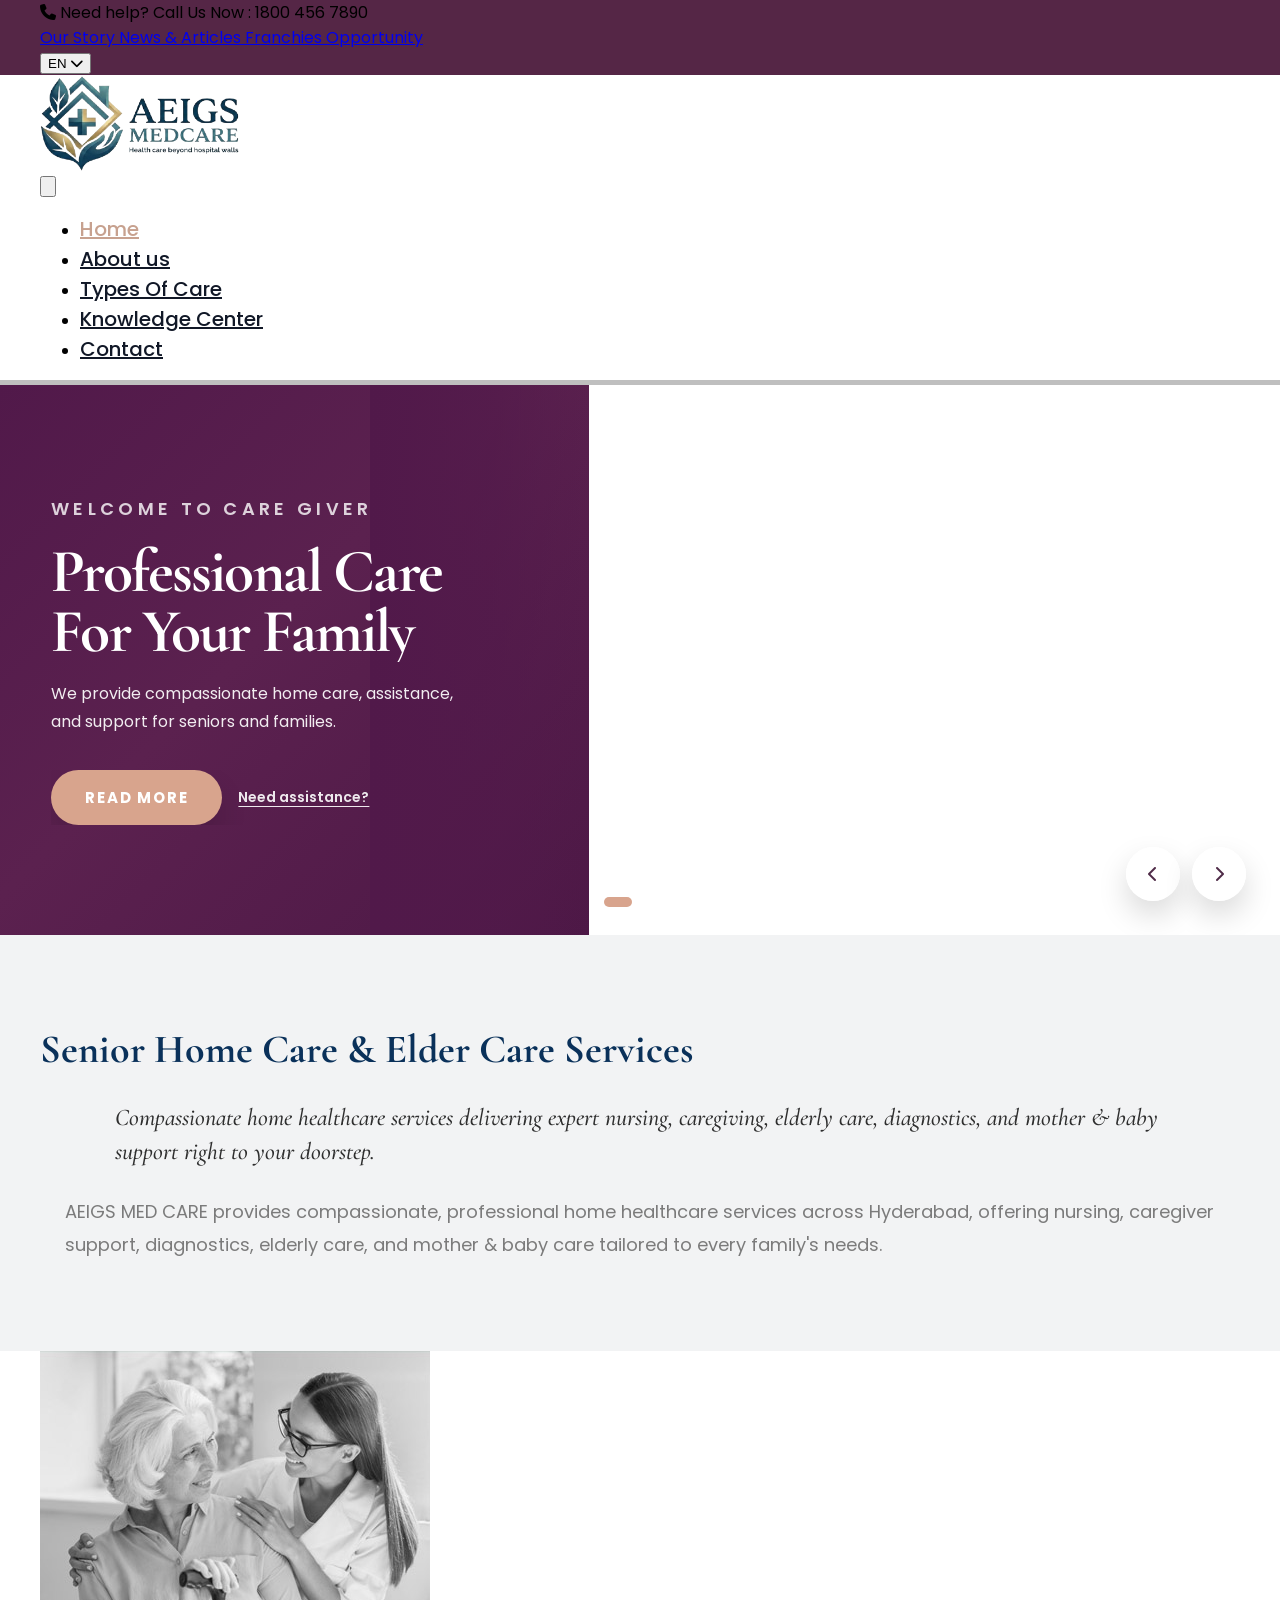
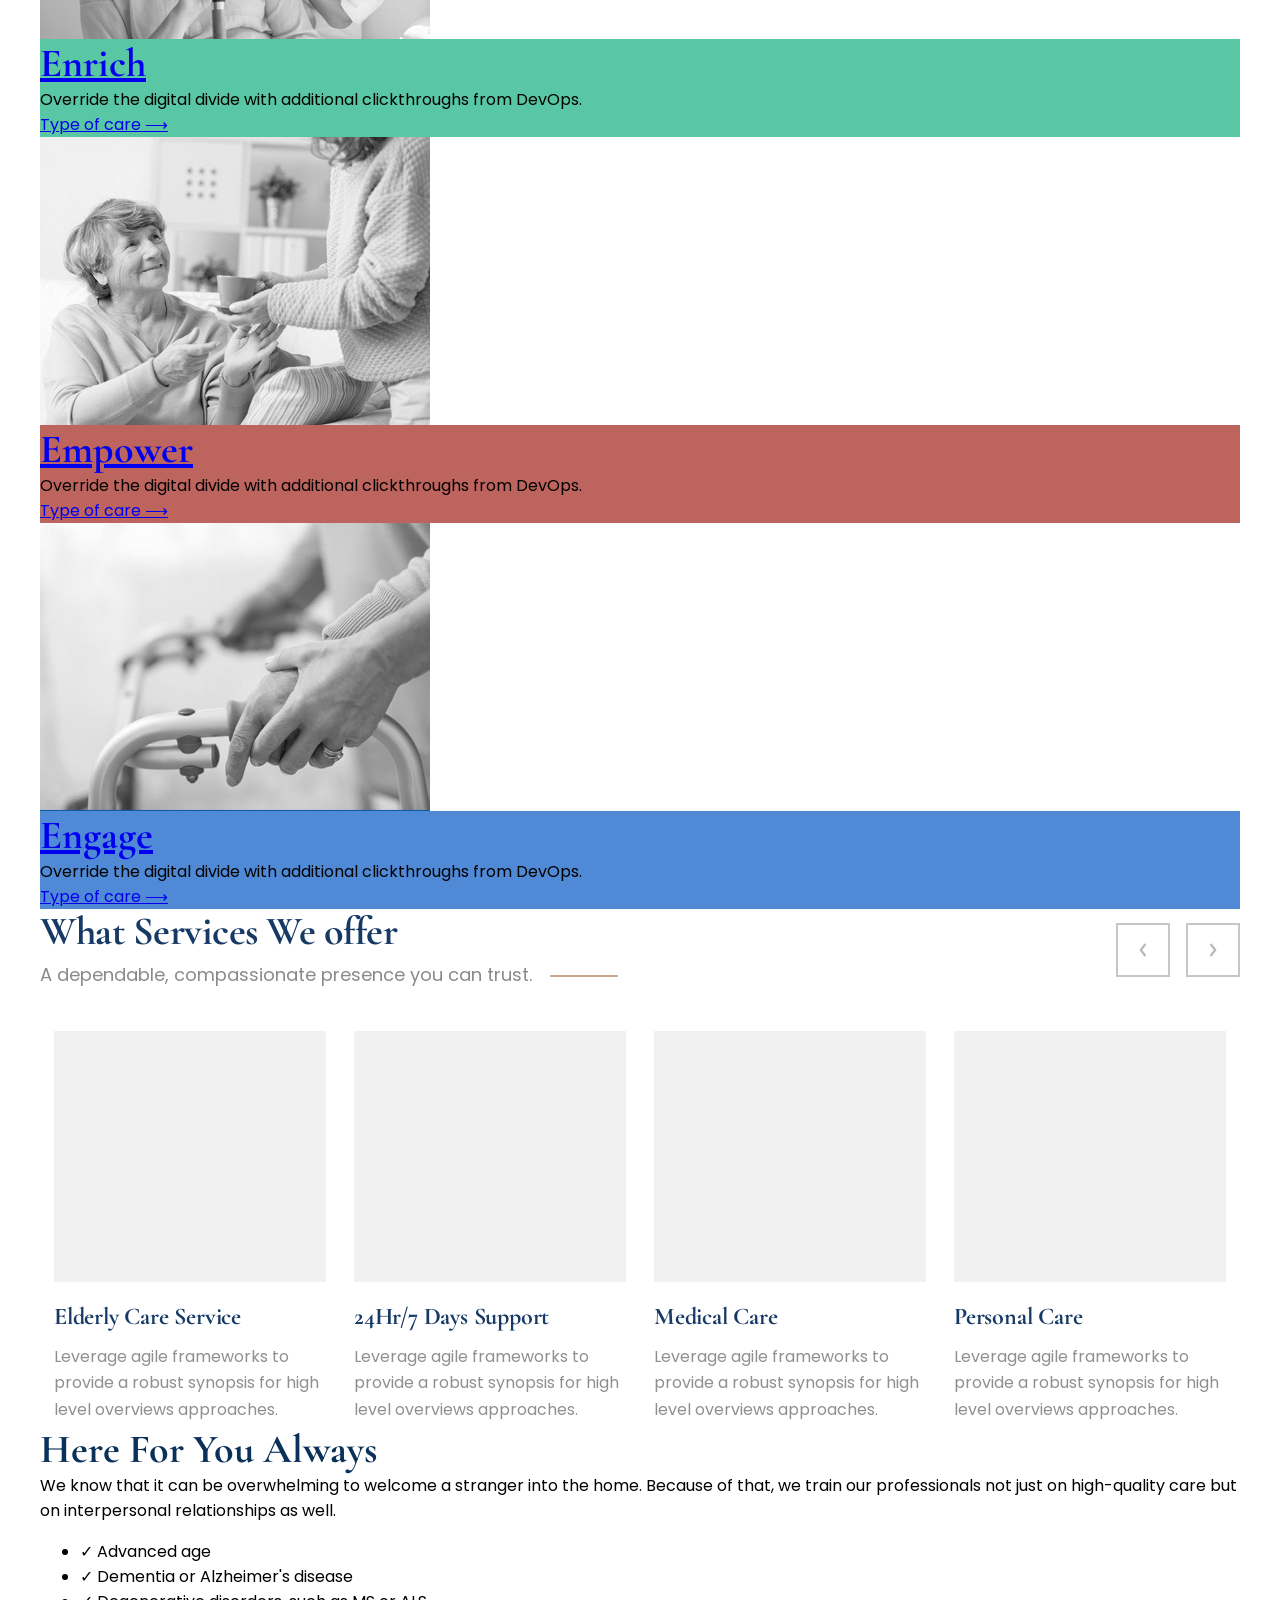
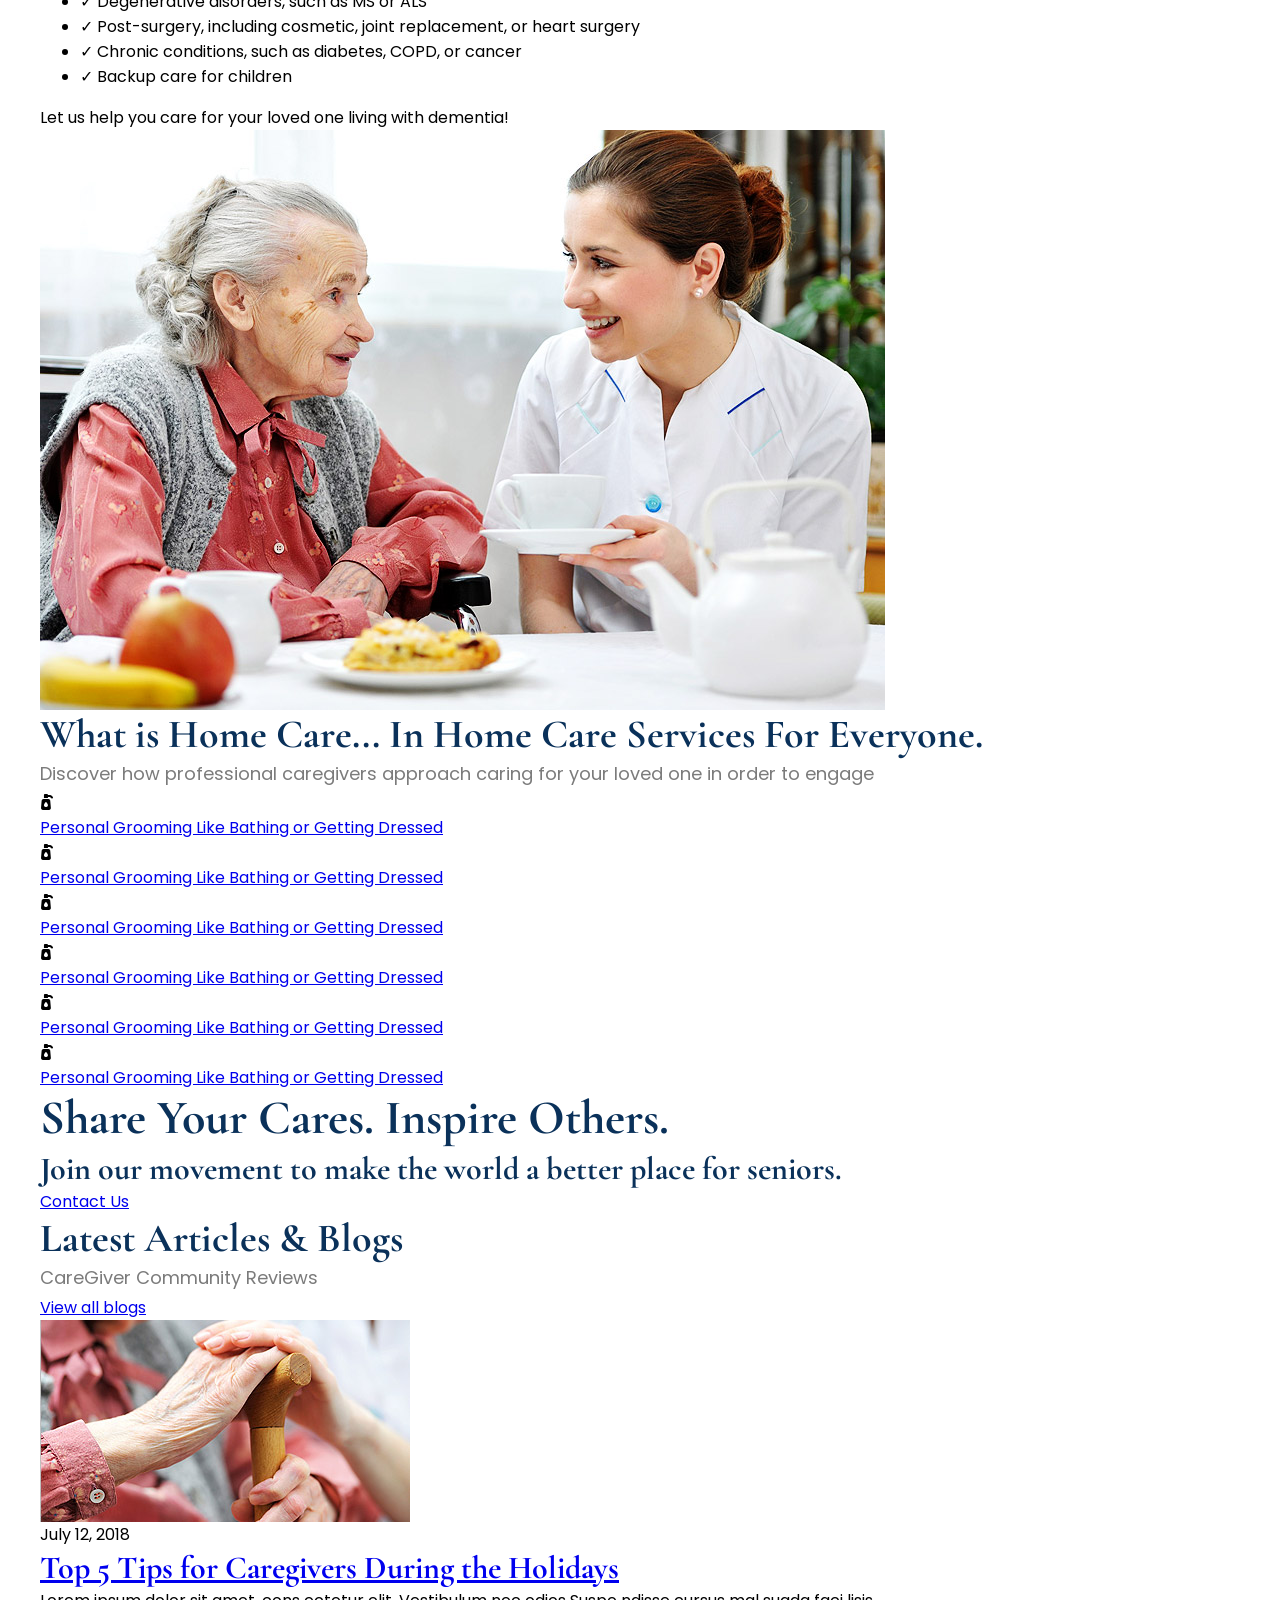
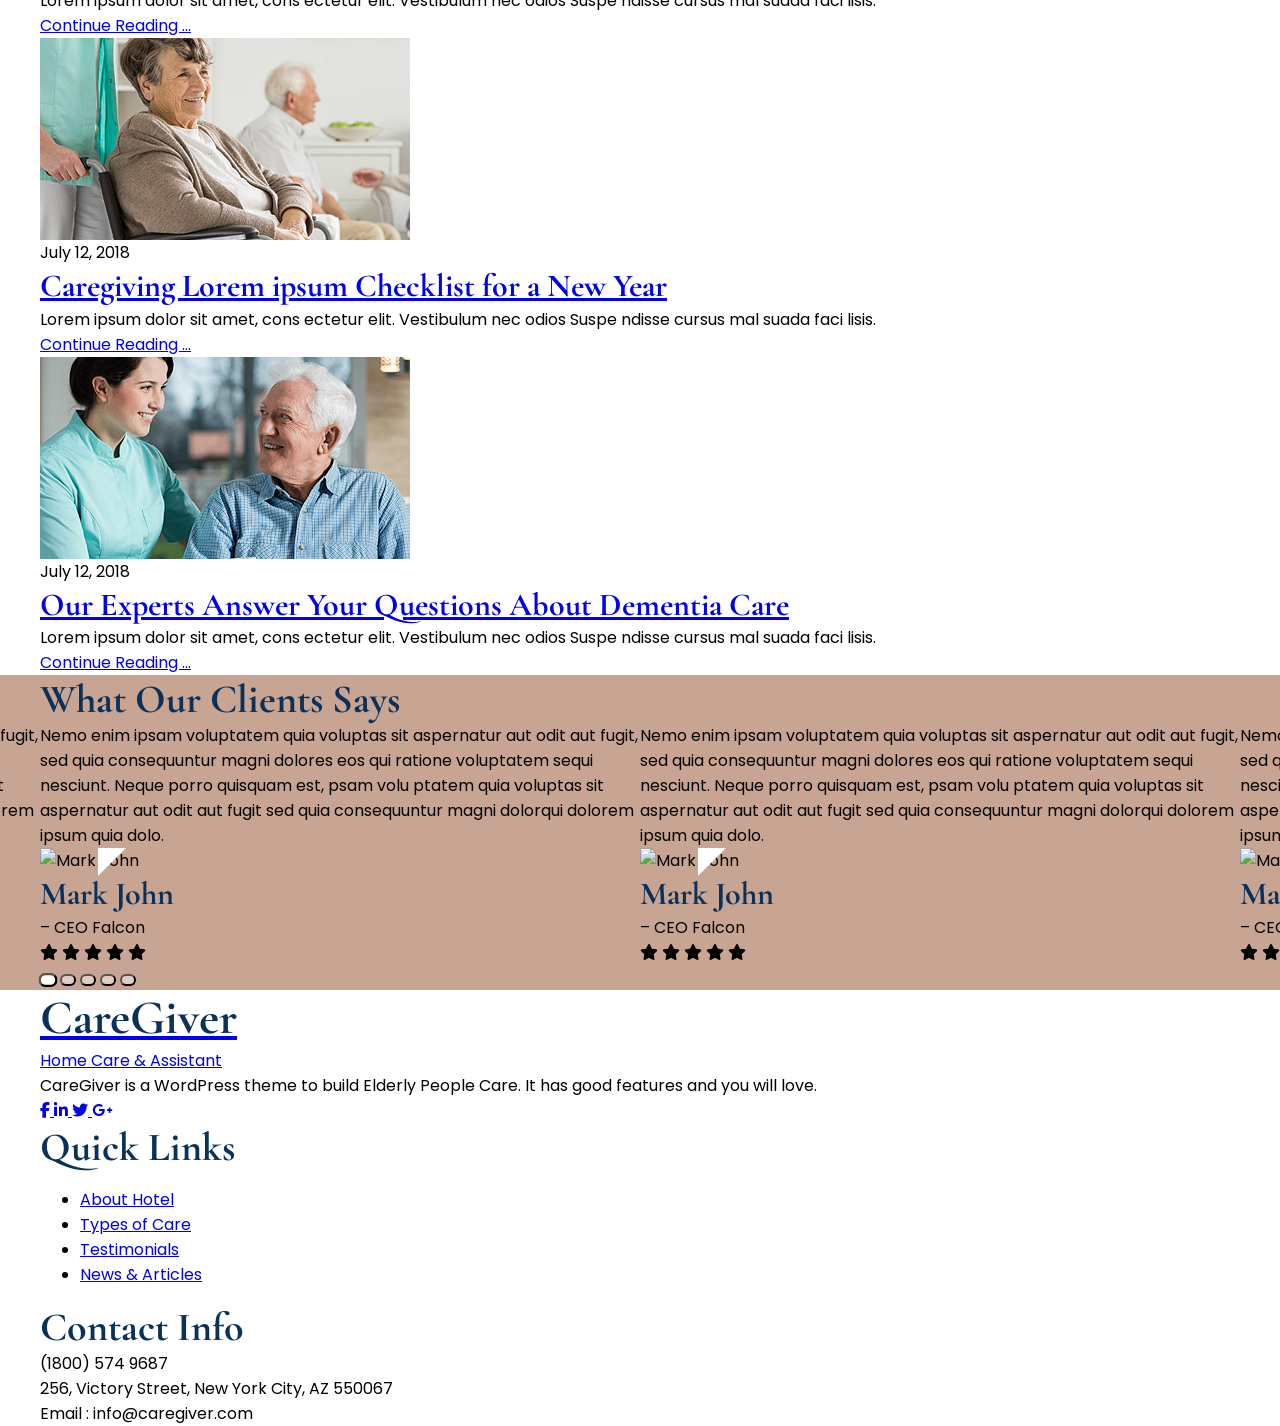
==== index.html @ 744e6a8a "initial commit" ====
<!DOCTYPE html>
<html lang="en">
<head>
    <meta charset="UTF-8">
    <meta name="viewport" content="width=device-width, initial-scale=1.0">
    <title>Header Clone</title>
    <!-- Tailwind CSS CDN -->
    <script src="https://cdn.tailwindcss.com"></script>
    <!-- Font Awesome -->
    <link rel="stylesheet" href="https://cdnjs.cloudflare.com/ajax/libs/font-awesome/6.7.2/css/all.min.css" />
    <!-- Google Font -->
    <link href="https://fonts.googleapis.com/css2?family=Poppins:wght@400;500;600;700&display=swap" rel="stylesheet">
    <link
        href="https://fonts.googleapis.com/css2?family=Cormorant+Garamond:wght@500;700&family=Poppins:wght@400;500;600;700&display=swap"
        rel="stylesheet">
    <link rel="stylesheet" href="./assets/css/slider.css" />
    <link rel="stylesheet" href="./assets/css/service_styles.css" />
    <link rel="stylesheet" href="./assets/css/testimonial-styles.css" />
    <link rel="stylesheet" href="./assets/css/main.css" />
    <style>
        body {
            font-family: 'Poppins', sans-serif;
        }
        .top-header {
            background-color: #552646;
            /* height: 63px; */
        }
        .divider {
            width: 1px;
            height: 20px;
            background-color: rgba(255, 255, 255, 0.35);
        }
    </style>
</head>
<body>
    <section class="xxx-section top-header one-col-section">
        <div class="container px-4 lg:px-0 py-3">
            <div class="row">
                <article class="flex flex-col md:flex-col lg:flex-row
                            justify-between items-center
                            gap-3 lg:gap-0">
                    <!-- Left Side -->
                    <div
                        class="flex flex-wrap items-center justify-center lg:justify-start text-white text-center lg:text-left">
                        <i class="fa-solid fa-phone text-[16px] lg:text-[18px] mr-3 lg:mr-5 opacity-90"></i>
                        <span class="text-[15px] md:text-[16px] lg:text-[18px] font-normal tracking-[0.2px]">
                            Need help? Call Us Now :
                        </span>
                        <span class="text-[18px] md:text-[20px] lg:text-[22px] font-semibold ml-2 tracking-[0.4px]">
                            1800 456 7890
                        </span>
                    </div>
                    <!-- Right Side -->
                    <nav class="flex items-center justify-center text-white
                            text-[15px] md:text-[16px] lg:text-[18px]
                            font-normal flex-wrap">
                        <!-- Hidden on Mobile -->
                        <div class="hidden md:flex items-center flex-wrap">
                            <a href="#" class="hover:opacity-80 transition-opacity">
                                Our Story
                            </a>
                            <span class="divider mx-4 lg:mx-6"></span>
                            <a href="#" class="hover:opacity-80 transition-opacity">
                                News &amp; Articles
                            </a>
                            <span class="divider mx-4 lg:mx-6"></span>
                            <a href="#" class="hover:opacity-80 transition-opacity">
                                Franchies Opportunity
                            </a>
                            <span class="divider mx-4 lg:mx-6"></span>
                        </div>
                        <!-- Always Visible -->
                        <button class="flex items-center hover:opacity-80 transition-opacity">
                            <span>EN</span>
                            <i class="fa-solid fa-chevron-down text-[10px] lg:text-[11px] ml-2"></i>
                        </button>
                    </nav>
                </article>
            </div>
        </div>
    </section>
    <section class="main-navigation-section one-col-section">
        <div class="container">
            <div class="row">
                <article class="w-full col-wrapper flex flex-wrap items-center justify-between py-2">
                    <!-- Logo -->
                    <div class="column1">
                        <div class="flex flex-col">
                            <img src="./assets/media/images/aeigs_logo-removebg-preview.png" class="h-auto aeigs-logo"
                                alt="">
                            <!-- <h1 class="logo-title">
                                CareGiver
                            </h1>
                            <div class="flex items-center">
                                <span class="logo-subtitle">
                                    Home Care &amp; Assistant
                                </span>
                                <span class="logo-line"></span>
                            </div> -->
                        </div>
                    </div>
                    <!-- Mobile Menu Button -->
                    <button id="menuToggle" class="lg:hidden flex items-center justify-center p-2">
                        <svg xmlns="http://www.w3.org/2000/svg" class="w-8 h-8" fill="none" viewBox="0 0 24 24"
                            stroke="currentColor">
                            <path stroke-linecap="round" stroke-linejoin="round" stroke-width="2"
                                d="M4 6h16M4 12h16M4 18h16" />
                        </svg>
                    </button>
                    <!-- Navigation -->
                    <div id="mainMenu" class="column2 hidden w-full lg:w-auto lg:flex lg:items-center mt-6 lg:mt-0">
                        <nav class="w-full">
                            <ul class="flex flex-col
                                   items-center
                                   gap-6
                                   lg:flex-row
                                   lg:gap-[56px]">
                                <li>
                                    <a href="#" class="nav-link active">
                                        Home
                                    </a>
                                </li>
                                <li>
                                    <a href="#" class="nav-link">
                                        About us
                                    </a>
                                </li>
                                <li>
                                    <a href="#" class="nav-link">
                                        Types Of Care
                                    </a>
                                </li>
                                <li>
                                    <a href="#" class="nav-link">
                                        Knowledge Center
                                    </a>
                                </li>
                                <li>
                                    <a href="#" class="nav-link">
                                        Contact
                                    </a>
                                </li>
                            </ul>
                            <!-- <a href="#"
                                class="ask-btn ml-[60px] inline-flex items-center justify-center">
                                ASK A QUESTION
                            </a> -->
                        </nav>
                    </div>
                </article>
            </div>
        </div>
    </section>
    <section class="main-slider-section one-col-section">
        <div class="container-fluid">
            <div class="row">
                <article class="w-full col-wrapper flex flex-wrap items-center justify-between py-0">
                    <div class="slider-shell" id="caregiverSlider" aria-roledescription="carousel"
                        aria-label="Care Giver slider">
                        <div class="slider-track">
                            <div class="slide active" data-title="Professional Care For Your Family">
                                <img class="slide-bg"
                                    src="https://t.commonsupport.com/care-giver/images/main-slider/1.jpg"
                                    alt="Slider image 1">
                                <div class="left-panel">
                                    <div class="slide-copy">
                                        <div class="eyebrow anim-wrap fly-in fly-in-delay-1">WELCOME TO CARE GIVER</div>
                                        <h2 class="title anim-wrap fly-in fly-in-delay-2">Professional Care For Your
                                            Family</h2>
                                        <p class="subtitle anim-wrap fly-in fly-in-delay-3">
                                            We provide compassionate home care, assistance, and support for seniors and
                                            families.
                                        </p>
                                        <div class="btn-row anim-wrap fly-in fly-in-delay-4">
                                            <a href="#" class="cta-btn">Read More</a>
                                            <a href="#" class="info-link">Need assistance?</a>
                                        </div>
                                    </div>
                                </div>
                            </div>
                            <div class="slide" data-title="Quality Care You Can Trust">
                                <img class="slide-bg"
                                    src="https://t.commonsupport.com/care-giver/images/main-slider/2.jpg"
                                    alt="Slider image 2">
                                <div class="left-panel">
                                    <div class="slide-copy">
                                        <div class="eyebrow anim-wrap">WE CARE EVERY DAY</div>
                                        <h2 class="title anim-wrap">Quality Care You Can Trust</h2>
                                        <p class="subtitle anim-wrap">
                                            Dedicated caregivers, personalized plans, and dependable support designed
                                            around your needs.
                                        </p>
                                        <div class="btn-row anim-wrap">
                                            <a href="#" class="cta-btn">Read More</a>
                                            <a href="#" class="info-link">Learn how we help</a>
                                        </div>
                                    </div>
                                </div>
                            </div>
                            <div class="slide" data-title="Support That Feels Like Home">
                                <img class="slide-bg"
                                    src="https://t.commonsupport.com/care-giver/images/main-slider/3.jpg"
                                    alt="Slider image 3">
                                <div class="left-panel">
                                    <div class="slide-copy">
                                        <div class="eyebrow anim-wrap">COMPASSIONATE SUPPORT</div>
                                        <h2 class="title anim-wrap">Support That Feels Like Home</h2>
                                        <p class="subtitle anim-wrap">
                                            Friendly care services that bring comfort, dignity, and confidence to
                                            everyday living.
                                        </p>
                                        <div class="btn-row anim-wrap">
                                            <a href="#" class="cta-btn">Read More</a>
                                            <a href="#" class="info-link">Explore services</a>
                                        </div>
                                    </div>
                                </div>
                            </div>
                        </div>
                        <div class="slider-controls">
                            <button class="nav-btn prev-btn" type="button" aria-label="Previous slide">
                                <i class="fa-solid fa-chevron-left"></i>
                            </button>
                            <button class="nav-btn next-btn" type="button" aria-label="Next slide">
                                <i class="fa-solid fa-chevron-right"></i>
                            </button>
                        </div>
                        <div class="dots" aria-label="Slide indicators">
                            <button class="dot active" type="button" aria-label="Go to slide 1"></button>
                            <button class="dot" type="button" aria-label="Go to slide 2"></button>
                            <button class="dot" type="button" aria-label="Go to slide 3"></button>
                        </div>
                    </div>
                </article>
            </div>
        </div>
    </section>
    <section class="first-content-section one-col-section pb-[220px]">
        <div class="container">
            <div class="row">
                <article class="w-full col-wrapper flex flex-wrap items-center justify-center">
                    <h1 class="ae-h3 text-center">
                        Senior Home Care &amp; Elder Care Services
                    </h1>
                    <p class="content-intro text-center">
                        Compassionate home healthcare services delivering expert nursing, caregiving, elderly care, diagnostics, and mother & baby support right to your doorstep.
                    </p>
                    <p class="content-description text-center">
                       AEIGS MED CARE provides compassionate, professional home healthcare services across Hyderabad, offering nursing, caregiver support, diagnostics, elderly care, and mother & baby care tailored to every family's needs.
                    </p>
                </article>
            </div>
        </div>
    </section>
    <section class="service-block-section one-col-section">
        <div class="container">
            <div class="row">
                <article class="w-full col-wrapper">
                    <div class="flex flex-wrap w-full mt-[-150px]">
                        <!-- Service Block -->
                        <div class="service-block w-full md:w-1/2 lg:w-1/3">
                            <div class="relative overflow-hidden group">
                                <img src="./assets/media/images/service-1.jpg" alt=""
                                    class="w-full h-full object-cover transition-transform duration-700 ease-in-out group-hover:scale-110">
                                <div class="overlay-box overlay-box--green absolute inset-0">
                                    <div class="flex items-center justify-center w-full h-full">
                                        <div class="max-w-[550px] px-8 xl:px-12 text-center">
                                            <h3 class="mb-6">
                                                <a href="elderly-service.html" class="font-[Cormorant_Garamond] text-white font-bold leading-none
                                                       text-[26px] md:text-[32px] xl:text-[40px]">
                                                    Enrich
                                                </a>
                                            </h3>
                                            <div class="text-white font-[Poppins] font-normal
                                                    text-[14px] md:text-[16px] xl:text-[16px]
                                                    leading-[1.7] xl:leading-[1.9]
                                                    mb-9 xl:mb-12">
                                                Override the digital divide with additional
                                                clickthroughs from DevOps.
                                            </div>
                                            <div>
                                                <a href="elderly-service.html" class="inline-flex items-center justify-center
                                                       py-2
                                                       px-5
                                                       bg-[#0B2B61]
                                                       rounded-full
                                                       text-white
                                                       font-[Poppins]
                                                       text-[12px] xl:text-[14px]
                                                       font-bold
                                                       uppercase
                                                       tracking-[4px] xl:tracking-[5px]
                                                       transition-all duration-300
                                                       hover:bg-[#08224d]
                                                       hover:-translate-y-1">
                                                    Type of care
                                                    <span class="ml-4 text-2xl">
                                                        ⟶
                                                    </span>
                                                </a>
                                            </div>
                                        </div>
                                    </div>
                                </div>
                            </div>
                        </div>
                        <!-- Service Block -->
                        <div class="service-block w-full md:w-1/2 lg:w-1/3">
                            <div class="relative overflow-hidden group">
                                <img src="./assets/media/images/service-2.jpg" alt=""
                                    class="w-full h-full object-cover transition-transform duration-700 ease-in-out group-hover:scale-110">
                                <div class="overlay-box overlay-box--red absolute inset-0">
                                    <div class="flex items-center justify-center w-full h-full">
                                        <div class="max-w-[550px] px-8 xl:px-12 text-center">
                                            <h3 class="mb-6">
                                                <a href="elderly-service.html" class="font-[Cormorant_Garamond] text-white font-bold leading-none
                                                       text-[26px] md:text-[32px] xl:text-[40px]">
                                                    Empower
                                                </a>
                                            </h3>
                                            <div class="text-white font-[Poppins] font-normal
                                                    text-[14px] md:text-[16px] xl:text-[16px]
                                                    leading-[1.7] xl:leading-[1.9]
                                                    mb-9 xl:mb-12">
                                                Override the digital divide with additional
                                                clickthroughs from DevOps.
                                            </div>
                                            <div>
                                                <a href="elderly-service.html" class="inline-flex items-center justify-center
                                                       py-2
                                                       px-5
                                                       bg-[#0B2B61]
                                                       rounded-full
                                                       text-white
                                                       font-[Poppins]
                                                       text-[12px] xl:text-[14px]
                                                       font-bold
                                                       uppercase
                                                       tracking-[4px] xl:tracking-[5px]
                                                       transition-all duration-300
                                                       hover:bg-[#08224d]
                                                       hover:-translate-y-1">
                                                    Type of care
                                                    <span class="ml-4 text-2xl">
                                                        ⟶
                                                    </span>
                                                </a>
                                            </div>
                                        </div>
                                    </div>
                                </div>
                            </div>
                        </div>
                        <!-- Service Block -->
                        <div class="service-block w-full md:w-1/2 lg:w-1/3">
                            <div class="relative overflow-hidden group">
                                <img src="./assets/media/images/service-3.jpg" alt=""
                                    class="w-full h-full object-cover transition-transform duration-700 ease-in-out group-hover:scale-110">
                                <div class="overlay-box overlay-box--blue absolute inset-0">
                                    <div class="flex items-center justify-center w-full h-full">
                                        <div class="max-w-[550px] px-8 xl:px-12 text-center">
                                            <h3 class="mb-6">
                                                <a href="elderly-service.html" class="font-[Cormorant_Garamond] text-white font-bold leading-none
                                                       text-[26px] md:text-[32px] xl:text-[40px]">
                                                    Engage
                                                </a>
                                            </h3>
                                            <div class="text-white font-[Poppins] font-normal
                                                    text-[14px] md:text-[16px] xl:text-[16px]
                                                    leading-[1.7] xl:leading-[1.9]
                                                    mb-9 xl:mb-12">
                                                Override the digital divide with additional
                                                clickthroughs from DevOps.
                                            </div>
                                            <div>
                                                <a href="elderly-service.html" class="inline-flex items-center justify-center
                                                       py-2
                                                       px-5
                                                       bg-[#0B2B61]
                                                       rounded-full
                                                       text-white
                                                       font-[Poppins]
                                                       text-[12px] xl:text-[14px]
                                                       font-bold
                                                       uppercase
                                                       tracking-[4px] xl:tracking-[5px]
                                                       transition-all duration-300
                                                       hover:bg-[#08224d]
                                                       hover:-translate-y-1">
                                                    Type of care
                                                    <span class="ml-4 text-2xl">
                                                        ⟶
                                                    </span>
                                                </a>
                                            </div>
                                        </div>
                                    </div>
                                </div>
                            </div>
                        </div>
                    </div>
                </article>
            </div>
        </div>
    </section>
    <section class="xxx-section one-col-section service-carousel">
        <div class="container">
            <div class="row">
                <article
                    class="w-full col-wrapper flex flex-wrap items-center justify-center service-carousel__article py-[90px]">
                    <div class="service-carousel__header w-full">
                        <div class="service-carousel__heading">
                            <h1 class="service-carousel__title">What Services We offer</h1>
                            <div class="service-carousel__subtitle-row">
                                <p class="service-carousel__subtitle">A dependable, compassionate presence you can
                                    trust.</p>
                                <span class="service-carousel__line"></span>
                            </div>
                        </div>
                        <div class="service-carousel__controls">
                            <button type="button" class="service-carousel__control service-carousel__control--prev"
                                aria-label="Previous services">
                                <svg viewBox="0 0 24 24" fill="none" aria-hidden="true">
                                    <path d="M14.5 5L9 12l5.5 7" stroke="currentColor" stroke-width="3"
                                        stroke-linecap="round" stroke-linejoin="round" />
                                </svg>
                            </button>
                            <button type="button" class="service-carousel__control service-carousel__control--next"
                                aria-label="Next services">
                                <svg viewBox="0 0 24 24" fill="none" aria-hidden="true">
                                    <path d="M9.5 5L15 12l-5.5 7" stroke="currentColor" stroke-width="3"
                                        stroke-linecap="round" stroke-linejoin="round" />
                                </svg>
                            </button>
                        </div>
                    </div>
                    <div class="service-carousel__viewport w-full">
                        <div class="service-carousel__track" id="servicesCarouselTrack"></div>
                    </div>
                </article>
            </div>
        </div>
    </section>
    <section
        class="here-for-you-section one-col-section bg-[#532944] lg:bg-gradient-to-r from-[#532944] from-[60%] to-[#ffffff] to-[40%] relative">
        <div class="container">
            <div class="row">
                <article
                    class="w-full col-wrapper flex flex-wrap items-stretch justify-between py-[0px] overflow-hidden">
                    <!-- Left Column -->
                    <div class="w-full xl:w-[60%] px-5 lg:pl-[0px] lg:pr-[100px] py-[80px] xl:py-[100px]">
                        <div class="max-w-[760px] ml-auto">
                            <!-- Heading -->
                            <h3 class="ae-h3 font-[Cormorant_Garamond] text-white mb-8">
                                Here For You Always
                            </h3>
                            <!-- Description -->
                            <p class="font-[Poppins] text-white/95 mb-5">
                                We know that it can be overwhelming to welcome a stranger into the
                                home. Because of that, we train our professionals not just on
                                high-quality care but on interpersonal relationships as well.
                            </p>
                            <!-- Checklist -->
                            <ul class="space-y-1 mb-5 text-[16px] xl:text-[16px]">
                                <li class="flex items-start items-center">
                                    <span class="text-[#d3b092] mr-3 leading-none">
                                        ✓
                                    </span>
                                    <span class="font-[Poppins] text-white
                                           leading-[1.8]">
                                        Advanced age
                                    </span>
                                </li>
                                <li class="flex items-start items-center">
                                    <span class="text-[#d3b092] mr-3 leading-none">
                                        ✓
                                    </span>
                                    <span class="font-[Poppins] text-white
                                           leading-[1.8]">
                                        Dementia or Alzheimer's disease
                                    </span>
                                </li>
                                <li class="flex items-start items-center">
                                    <span class="text-[#d3b092] mr-3 leading-none">
                                        ✓
                                    </span>
                                    <span class="font-[Poppins] text-white
                                           leading-[1.8]">
                                        Degenerative disorders, such as MS or ALS
                                    </span>
                                </li>
                                <li class="flex items-start items-center">
                                    <span class="text-[#d3b092] mr-3 leading-none">
                                        ✓
                                    </span>
                                    <span class="font-[Poppins] text-white
                                           leading-[1.8]">
                                        Post-surgery, including cosmetic, joint replacement,
                                        or heart surgery
                                    </span>
                                </li>
                                <li class="flex items-start items-center">
                                    <span class="text-[#d3b092] mr-3 leading-none">
                                        ✓
                                    </span>
                                    <span class="font-[Poppins] text-white
                                           leading-[1.8]">
                                        Chronic conditions, such as diabetes, COPD, or cancer
                                    </span>
                                </li>
                                <li class="flex items-start items-center">
                                    <span class="text-[#d3b092] mr-3 leading-none">
                                        ✓
                                    </span>
                                    <span class="font-[Poppins] text-white
                                           leading-[1.8]">
                                        Backup care for children
                                    </span>
                                </li>
                            </ul>
                            <!-- Bottom Highlight -->
                            <p class="font-[Cormorant_Garamond]
                                   text-[#d3b092]
                                   font-normal
                                   leading-[1.3]
                                   text-[16px] md:text-[22px] xl:text-[32px]
                                   max-w-[700px]">
                                Let us help you care for your loved one living
                                with dementia!
                            </p>
                        </div>
                    </div>
                    <!-- Right Column -->
                    <div class="w-full hidden md:block xl:w-[46%] h-[85%] absolute bottom-0 right-0">
                        <div class="w-full h-full ">
                            <img src="./assets/media/images/video-img.jpg" alt="Senior care support"
                                class="w-full h-full object-cover object-center min-h-[500px] xl:min-h-full">
                        </div>
                    </div>
                </article>
            </div>
        </div>
    </section>
    <section class="for-everyone-section one-col-section bg-[#edf1f4]">
        <div class="container">
            <div class="row">
                <article
                    class="w-full col-wrapper flex flex-wrap items-center justify-center service-carousel__article py-[90px] px-5 lg:px-0">
                    <h3 class="ae-h3">What is Home Care... In Home Care Services For Everyone.</h3>
                    <p class="content-description mb-[50px]">Discover how professional caregivers approach caring for
                        your loved one in order to engage</p>
                    <div class="content-wrapper grid grid-cols-1 md:grid-cols-2 xl:grid-cols-3 gap-[30px] w-full">
                        <div
                            class="provided-services-block bg-white flex items-start px-[20px] py-[25px] border-l-[4px] border-l-[#c7a894] shadow-[0_10px_30px_rgba(0,0,0,0.04)] hover:shadow-[0_18px_45px_rgba(0,0,0,0.08)] hover:-translate-y-1 transition-all duration-300">
                            <div class="flex-shrink-0 mr-[22px]">
                                <i class="fa-solid fa-pump-soap text-[#3d67a7] text-[72px] leading-none"></i>
                            </div>
                            <div class="flex-1">
                                <a href="#"
                                    class="font-[Cormorant_Garamond] text-[#0e2a4e] text-[20px] font-semibold leading-[1.45] no-underline hover:text-[#3d67a7] transition-colors duration-300">
                                    Personal Grooming Like Bathing or Getting Dressed
                                </a>
                            </div>
                        </div>
                        <div
                            class="provided-services-block bg-white flex items-start px-[20px] py-[25px] border-l-[4px] border-l-[#c7a894] shadow-[0_10px_30px_rgba(0,0,0,0.04)] hover:shadow-[0_18px_45px_rgba(0,0,0,0.08)] hover:-translate-y-1 transition-all duration-300">
                            <div class="flex-shrink-0 mr-[22px]">
                                <i class="fa-solid fa-pump-soap text-[#3d67a7] text-[72px] leading-none"></i>
                            </div>
                            <div class="flex-1">
                                <a href="#"
                                    class="font-[Cormorant_Garamond] text-[#0e2a4e] text-[20px] font-semibold leading-[1.45] no-underline hover:text-[#3d67a7] transition-colors duration-300">
                                    Personal Grooming Like Bathing or Getting Dressed
                                </a>
                            </div>
                        </div>
                        <div
                            class="provided-services-block bg-white flex items-start px-[20px] py-[25px] border-l-[4px] border-l-[#c7a894] shadow-[0_10px_30px_rgba(0,0,0,0.04)] hover:shadow-[0_18px_45px_rgba(0,0,0,0.08)] hover:-translate-y-1 transition-all duration-300">
                            <div class="flex-shrink-0 mr-[22px]">
                                <i class="fa-solid fa-pump-soap text-[#3d67a7] text-[72px] leading-none"></i>
                            </div>
                            <div class="flex-1">
                                <a href="#"
                                    class="font-[Cormorant_Garamond] text-[#0e2a4e] text-[20px] font-semibold leading-[1.45] no-underline hover:text-[#3d67a7] transition-colors duration-300">
                                    Personal Grooming Like Bathing or Getting Dressed
                                </a>
                            </div>
                        </div>
                        <div
                            class="provided-services-block bg-white flex items-start px-[20px] py-[25px] border-l-[4px] border-l-[#c7a894] shadow-[0_10px_30px_rgba(0,0,0,0.04)] hover:shadow-[0_18px_45px_rgba(0,0,0,0.08)] hover:-translate-y-1 transition-all duration-300">
                            <div class="flex-shrink-0 mr-[22px]">
                                <i class="fa-solid fa-pump-soap text-[#3d67a7] text-[72px] leading-none"></i>
                            </div>
                            <div class="flex-1">
                                <a href="#"
                                    class="font-[Cormorant_Garamond] text-[#0e2a4e] text-[20px] font-semibold leading-[1.45] no-underline hover:text-[#3d67a7] transition-colors duration-300">
                                    Personal Grooming Like Bathing or Getting Dressed
                                </a>
                            </div>
                        </div>
                        <div
                            class="provided-services-block bg-white flex items-start px-[20px] py-[25px] border-l-[4px] border-l-[#c7a894] shadow-[0_10px_30px_rgba(0,0,0,0.04)] hover:shadow-[0_18px_45px_rgba(0,0,0,0.08)] hover:-translate-y-1 transition-all duration-300">
                            <div class="flex-shrink-0 mr-[22px]">
                                <i class="fa-solid fa-pump-soap text-[#3d67a7] text-[72px] leading-none"></i>
                            </div>
                            <div class="flex-1">
                                <a href="#"
                                    class="font-[Cormorant_Garamond] text-[#0e2a4e] text-[20px] font-semibold leading-[1.45] no-underline hover:text-[#3d67a7] transition-colors duration-300">
                                    Personal Grooming Like Bathing or Getting Dressed
                                </a>
                            </div>
                        </div>
                        <div
                            class="provided-services-block bg-white flex items-start px-[20px] py-[25px] border-l-[4px] border-l-[#c7a894] shadow-[0_10px_30px_rgba(0,0,0,0.04)] hover:shadow-[0_18px_45px_rgba(0,0,0,0.08)] hover:-translate-y-1 transition-all duration-300">
                            <div class="flex-shrink-0 mr-[22px]">
                                <i class="fa-solid fa-pump-soap text-[#3d67a7] text-[72px] leading-none"></i>
                            </div>
                            <div class="flex-1">
                                <a href="#"
                                    class="font-[Cormorant_Garamond] text-[#0e2a4e] text-[20px] font-semibold leading-[1.45] no-underline hover:text-[#3d67a7] transition-colors duration-300">
                                    Personal Grooming Like Bathing or Getting Dressed
                                </a>
                            </div>
                        </div>
                    </div>
                    <!-- Your code goes here -->
                </article>
            </div>
        </div>
    </section>
    <section
        class="inspire-others-section one-col-section bg-[url('https://t.commonsupport.com/care-giver/images/background/1.png')] bg-cover bg-center bg-no-repeat relative overflow-hidden">
        <!-- Dark Overlay -->
        <div
            class="absolute inset-0 bg-gradient-to-r from-[rgba(22,24,27,0.88)] via-[rgba(22,24,27,0.68)] to-[rgba(22,24,27,0.15)]">
        </div>
        <div class="container relative z-10">
            <div class="row">
                <article class="w-full col-wrapper flex flex-wrap items-center justify-start py-[140px] lg:py-[160px]">
                    <!-- Content -->
                    <div class="w-full max-w-[1100px] px-5 lg:px-[0px]">
                        <!-- Heading -->
                        <h2 class="font-[Cormorant_Garamond]
                               text-white
                               font-bold
                               ae-h2
                               leading-[1.05]
                               tracking-[-1px]
                               mb-[28px]">
                            Share Your Cares. Inspire Others.
                        </h2>
                        <!-- Description -->
                        <p class="font-[Cormorant_Garamond]
                               text-white
                               font-normal
                               ae-h4
                               font-[Poppins]
                               leading-[1.15]
                               max-w-[950px]
                               mb-[55px]">
                            Join our movement to make the world a better
                            place for seniors.
                        </p>
                        <!-- Button -->
                        <a href="#" class="inline-flex
                               items-center
                               justify-center
                               bg-white
                               text-[#1b1b1b]
                               font-[Poppins]
                               font-bold
                               uppercase
                               tracking-[4px]
                               no-underline
                               h-[74px]
                               px-[48px]
                               text-[16px]
                               transition-all
                               duration-300
                               hover:bg-[#0e2a4e]
                               hover:text-white">
                            Contact Us
                        </a>
                    </div>
                </article>
            </div>
        </div>
    </section>
    <section class="latest-articles-section one-col-section">
        <div class="container">
            <div class="row">
                <article
                    class="w-full col-wrapper flex flex-wrap items-center justify-center service-carousel__article py-[90px] px-5 lg:px-0">
                    <!-- Your rest code goes here -->
                    <!-- Header -->
                    <div
                        class="latest-articles__header w-full flex flex-col lg:flex-row lg:items-center lg:justify-between mb-[50px]">
                        <div class="latest-articles__heading">
                            <h3 class="ae-h3 text-left mb-[8px]">
                                Latest Articles &amp; Blogs
                            </h3>
                            <div class="flex items-center flex-wrap gap-y-3">
                                <p class="content-description italic mb-0">
                                    CareGiver Community Reviews
                                </p>
                                <span class="ml-[25px] w-[74px] h-[2px] bg-[#c8a894] inline-block">
                                </span>
                            </div>
                        </div>
                        <div class="latest-articles__viewallblogslink mt-6 lg:mt-0">
                            <a href="#"
                                class="font-[Cormorant_Garamond] text-[#de6d3d] text-[14px] xl:text-[20px] font-semibold leading-none underline underline-offset-[6px] decoration-[1px] hover:text-[#0e2a4e] transition-colors duration-300">
                                View all blogs
                            </a>
                        </div>
                    </div>
                    <!-- Articles -->
                    <div
                        class="latest-articles__grid grid grid-cols-1 md:grid-cols-2 xl:grid-cols-3 gap-x-[42px] gap-y-[60px] w-full">
                        <!-- Article 1 -->
                        <div class="latest-article">
                            <a href="#" class="block overflow-hidden">
                                <img src="./assets/media/images/news-1.jpg" alt=""
                                    class="w-full h-[260px] xl:h-[290px] object-cover transition-transform duration-500 hover:scale-[1.04]">
                            </a>
                            <div class="pt-[34px]">
                                <span class="font-[Poppins] text-[#8b8b8b] text-[16px] font-normal">
                                    July 12, 2018
                                </span>
                                <h4 class="mt-[8px] mb-[16px]">
                                    <a href="#"
                                        class="font-[Cormorant_Garamond] text-[#0e2a4e] text-[14px] xl:text-[24px] font-bold leading-[1.25] hover:text-[#de6d3d] transition-colors duration-300">
                                        Top 5 Tips for Caregivers During the Holidays
                                    </a>
                                </h4>
                                <p class="font-[Poppins] text-[#808080] text-[16px] leading-[2] mb-[24px]">
                                    Lorem ipsum dolor sit amet, cons ectetur elit.
                                    Vestibulum nec odios Suspe ndisse cursus mal suada faci lisis.
                                </p>
                                <a href="#"
                                    class="font-[Cormorant_Garamond] text-[#de6d3d] text-[14px] font-semibold hover:text-[#0e2a4e] transition-colors duration-300">
                                    Continue Reading ...
                                </a>
                            </div>
                        </div>
                        <!-- Article 2 -->
                        <div class="latest-article">
                            <a href="#" class="block overflow-hidden">
                                <img src="./assets/media/images/news-2.jpg" alt=""
                                    class="w-full h-[260px] xl:h-[290px] object-cover transition-transform duration-500 hover:scale-[1.04]">
                            </a>
                            <div class="pt-[34px]">
                                <span class="font-[Poppins] text-[#8b8b8b] text-[16px]">
                                    July 12, 2018
                                </span>
                                <h4 class="mt-[8px] mb-[16px]">
                                    <a href="#"
                                        class="font-[Cormorant_Garamond] text-[#0e2a4e] text-[14px] xl:text-[24px] font-bold leading-[1.25] hover:text-[#de6d3d] transition-colors duration-300">
                                        Caregiving Lorem ipsum Checklist for a New Year
                                    </a>
                                </h4>
                                <p class="font-[Poppins] text-[#808080] text-[16px] leading-[2] mb-[24px]">
                                    Lorem ipsum dolor sit amet, cons ectetur elit.
                                    Vestibulum nec odios Suspe ndisse cursus mal suada faci lisis.
                                </p>
                                <a href="#"
                                    class="font-[Cormorant_Garamond] text-[#de6d3d] text-[14px] font-semibold hover:text-[#0e2a4e] transition-colors duration-300">
                                    Continue Reading ...
                                </a>
                            </div>
                        </div>
                        <!-- Article 3 -->
                        <div class="latest-article">
                            <a href="#" class="block overflow-hidden">
                                <img src="./assets/media/images/news-3.jpg" alt=""
                                    class="w-full h-[260px] xl:h-[290px] object-cover transition-transform duration-500 hover:scale-[1.04]">
                            </a>
                            <div class="pt-[34px]">
                                <span class="font-[Poppins] text-[#8b8b8b] text-[16px]">
                                    July 12, 2018
                                </span>
                                <h4 class="mt-[8px] mb-[16px]">
                                    <a href="#"
                                        class="font-[Cormorant_Garamond] text-[#0e2a4e] text-[14px] xl:text-[24px] font-bold leading-[1.25] hover:text-[#de6d3d] transition-colors duration-300">
                                        Our Experts Answer Your Questions About Dementia Care
                                    </a>
                                </h4>
                                <p class="font-[Poppins] text-[#808080] text-[16px] leading-[2] mb-[24px]">
                                    Lorem ipsum dolor sit amet, cons ectetur elit.
                                    Vestibulum nec odios Suspe ndisse cursus mal suada faci lisis.
                                </p>
                                <a href="#"
                                    class="font-[Cormorant_Garamond] text-[#de6d3d] text-[14px] font-semibold hover:text-[#0e2a4e] transition-colors duration-300">
                                    Continue Reading ...
                                </a>
                            </div>
                        </div>
                    </div>
                </article>
            </div>
        </div>
    </section>
    <section class="client-testimonial-section one-col-section">
        <div class="container">
            <div class="row">
                <article
                    class="w-full col-wrapper flex flex-wrap items-center justify-center py-[80px] lg:py-[90px] px-5 lg:px-0 overflow-hidden">
                    <!-- Heading -->
                    <div class="w-full text-center mb-[30px] lg:mb-[35px]">
                        <h3 class="font-[Cormorant_Garamond]
                               text-white
                               font-bold
                               ae-h3
                               leading-[1.1]
                               mb-[16px]">
                            What Our Clients Says
                        </h3>
                        <span class="inline-block w-[58px] h-[2px] bg-white"></span>
                    </div>
                    <!-- Carousel -->
                    <div class="testimonial-carousel w-full">
                        <div class="testimonial-carousel__viewport w-full overflow-hidden">
                            <div class="testimonial-carousel__track"></div>
                        </div>
                        <div class="testimonial-carousel__dots mt-[50px] flex justify-center gap-3"></div>
                    </div>
                </article>
            </div>
        </div>
    </section>
    <section class="footer-section one-col-section bg-[#4b243d]">
        <div class="container">
            <div class="row">
                <article class="w-full col-wrapper py-[90px] xl:py-[90px]">
                    <div
                        class="grid grid-cols-1 md:grid-cols-2 xl:grid-cols-[40%_20%_40%] gap-y-[60px] xl:gap-x-[0px]">
                        <!-- Footer About -->
                        <div class="footer-about">
                            <!-- Logo -->
                            <a href="#" class="inline-block mb-[42px]">
                                <div>
                                    <h2 class="font-[Cormorant_Garamond]
                                           text-white
                                           font-bold
                                           text-[58px]
                                           leading-[0.9]
                                           mb-[8px]">
                                        CareGiver
                                    </h2>
                                    <div class="flex items-center">
                                        <span class="font-[Poppins]
                                                 text-[#c9a792]
                                                 text-[18px]
                                                 font-semibold
                                                 tracking-[0.3px]">
                                            Home Care &amp; Assistant
                                        </span>
                                        <span class="w-[38px]
                                                 h-[2px]
                                                 bg-[#c9a792]
                                                 ml-[16px]">
                                        </span>
                                    </div>
                                </div>
                            </a>
                            <!-- Description -->
                            <p class="font-[Poppins]
                                  text-[#a99aa4]
                                  text-[16px]
                                  font-normal
                                  leading-[1.9]
                                  max-w-[380px]
                                  mb-[20px]">
                                CareGiver is a WordPress theme to build Elderly People Care.
                                It has good features and you will love.
                            </p>
                            <!-- Social Icons -->
                            <div class="flex items-center gap-[18px]">
                                <a href="#" class="w-[40px]
                                       h-[40px]
                                       rounded-full
                                       border
                                       border-[#7a5a6e]
                                       flex
                                       items-center
                                       justify-center
                                       text-white
                                       text-[16px]
                                       hover:bg-[#c9a792]
                                       hover:border-[#c9a792]
                                       transition-all
                                       duration-300">
                                    <i class="fa-brands fa-facebook-f"></i>
                                </a>
                                <a href="#" class="w-[40px]
                                       h-[40px]
                                       rounded-full
                                       border
                                       border-[#7a5a6e]
                                       flex
                                       items-center
                                       justify-center
                                       text-white
                                       text-[16px]
                                       hover:bg-[#c9a792]
                                       hover:border-[#c9a792]
                                       transition-all
                                       duration-300">
                                    <i class="fa-brands fa-linkedin-in"></i>
                                </a>
                                <a href="#" class="w-[40px]
                                       h-[40px]
                                       rounded-full
                                       border
                                       border-[#7a5a6e]
                                       flex
                                       items-center
                                       justify-center
                                       text-white
                                       text-[16px]
                                       hover:bg-[#c9a792]
                                       hover:border-[#c9a792]
                                       transition-all
                                       duration-300">
                                    <i class="fa-brands fa-twitter"></i>
                                </a>
                                <a href="#" class="w-[40px]
                                       h-[40px]
                                       rounded-full
                                       border
                                       border-[#7a5a6e]
                                       flex
                                       items-center
                                       justify-center
                                       text-white
                                       text-[16px]
                                       hover:bg-[#c9a792]
                                       hover:border-[#c9a792]
                                       transition-all
                                       duration-300">
                                    <i class="fa-brands fa-google-plus-g"></i>
                                </a>
                            </div>
                        </div>
                        <!-- Quick Links -->
                        <div class="footer-links">
                            <h3 class="font-[Cormorant_Garamond]
                                   text-white
                                   text-[24px]
                                   font-bold
                                   leading-none
                                   mb-[20px]">
                                Quick Links
                            </h3>
                            <span class="block
                                     w-[44px]
                                     h-[2px]
                                     bg-[#c9a792]
                                     mb-[38px]">
                            </span>
                            <ul class="space-y-[8px]">
                                <li>
                                    <a href="#" class="font-[Poppins]
                                           text-[#a99aa4]
                                           text-[20px]
                                           leading-none
                                           hover:text-white
                                           transition-colors
                                           duration-300">
                                        About Hotel
                                    </a>
                                </li>
                                <li>
                                    <a href="#" class="font-[Poppins]
                                           text-[#a99aa4]
                                           text-[20px]
                                           hover:text-white
                                           transition-colors
                                           duration-300">
                                        Types of Care
                                    </a>
                                </li>
                                <li>
                                    <a href="#" class="font-[Poppins]
                                           text-[#a99aa4]
                                           text-[20px]
                                           hover:text-white
                                           transition-colors
                                           duration-300">
                                        Testimonials
                                    </a>
                                </li>
                                <li>
                                    <a href="#" class="font-[Poppins]
                                           text-[#a99aa4]
                                           text-[20px]
                                           hover:text-white
                                           transition-colors
                                           duration-300">
                                        News &amp; Articles
                                    </a>
                                </li>
                            </ul>
                        </div>
                        <!-- Contact -->
                        <div class="footer-contact">
                            <h3 class="font-[Cormorant_Garamond]
                                   text-white
                                   text-[24px]
                                   font-bold
                                   leading-none
                                   mb-[20px]">
                                Contact Info
                            </h3>
                            <span class="block
                                     w-[44px]
                                     h-[2px]
                                     bg-[#c9a792]
                                     mb-[38px]">
                            </span>
                            <div class="space-y-[8px]">
                                <p class="font-[Poppins]
                                      text-[#bfb7bc]
                                      text-[24px]
                                      font-semibold
                                      leading-[1.4]">
                                    (1800) 574 9687
                                </p>
                                <p class="font-[Poppins]
                                      text-[#a99aa4]
                                      text-[20px]
                                      leading-[2]">
                                    256, Victory Street,
                                    New York City, AZ 550067
                                </p>
                                <p class="font-[Poppins]
                                      text-[#a99aa4]
                                      text-[20px]
                                      leading-[2]">
                                    Email : info@caregiver.com
                                </p>
                            </div>
                        </div>
                    </div>
                </article>
            </div>
        </div>
    </section>
    <!-- <section class="inspire-others-section one-col-section">
        <div class="container-fluid">
            <div class="row">
                <article
                    class="w-full col-wrapper flex flex-wrap items-center justify-center service-carousel__article py-[90px]"> -->
    <!-- Your code goes here -->
    <!-- <h1 class="ae-h1">Your code goes here</h1>
                </article>
            </div>
        </div>
    </section> -->
    <!-- jQuery CDN -->
    <script src="https://code.jquery.com/jquery-3.7.1.min.js"></script>
    <script src="./assets/js/slider.js"></script>
    <script src="./assets/js/services_carousel.js"></script>
    <script src="./assets/js/testimonial_carousel.js"></script>
    <script>
        $(function () {
            console.log("Header Loaded");
        });
    </script>
    <script>
        $(document).ready(function () {
            $("#menuToggle").on("click", function () {
                $("#mainMenu").slideToggle(250);
            });
            $(".nav-link").on("click", function () {
                $(".nav-link").removeClass("active");
                $(this).addClass("active");
                if ($(window).width() < 1024) {
                    $("#mainMenu").slideUp(250);
                }
            });
            $(window).on("resize", function () {
                if ($(window).width() >= 1024) {
                    $("#mainMenu")
                        .show()
                        .css("display", "flex");
                } else {
                    $("#mainMenu").hide();
                }
            }).trigger("resize");
        });
    </script>
</body>
</html>
---- assets/css/slider.css ----
.main-slider-section,
.main-slider-section .container-fluid,
.main-slider-section .row,
.main-slider-section article {
    width: 100%;
    margin: 0;
    padding: 0;
}
.slider-shell {
    position: relative;
    width: 100%;
    overflow: hidden;
    background: #fff;
    height: clamp(550px, 88vh, 550px);
}
.slider-track {
    position: relative;
    width: 100%;
    height: 100%;
}
.slide {
    position: absolute;
    inset: 0;
    opacity: 0;
    pointer-events: none;
    transition: opacity 700ms ease, transform 700ms ease;
    transform: scale(1.02);
    overflow: hidden;
}
.slide.active {
    opacity: 1;
    pointer-events: auto;
    z-index: 2;
    transform: scale(1);
}
.slide.leaving {
    opacity: 0;
    z-index: 1;
    transform: scale(1.02);
}
.slide-bg {
    position: absolute;
    inset: 0;
    width: 100%;
    height: 100%;
    object-fit: cover;
    object-position: center center;
    transform: scale(1.04);
    transition: transform 5s ease;
}
.slide.active .slide-bg {
    transform: scale(1.0);
}
.left-panel {
    position: absolute;
    left: 0;
    top: 0;
    height: 100%;
    width: min(46%, 720px);
    min-width: 320px;
    background: linear-gradient(135deg, #51194a 0%, #5b214f 45%, #4d1846 100%);
    z-index: 3;
    display: flex;
    align-items: center;
    padding: clamp(24px, 4vw, 70px);
}
.left-panel::after {
    content: "";
    position: absolute;
    right: -1px;
    top: 0;
    width: 220px;
    height: 100%;
    background: linear-gradient(90deg, rgba(81, 25, 74, 1) 0%, rgba(81, 25, 74, 0.65) 56%, rgba(81, 25, 74, 0) 100%);
    pointer-events: none;
}
.slide-copy {
    position: relative;
    z-index: 4;
    max-width: 560px;
    color: #fff;
}
.eyebrow {
    font-size: clamp(14px, 1.4vw, 18px);
    font-weight: 600;
    letter-spacing: 0.24em;
    text-transform: uppercase;
    color: rgba(255, 255, 255, 0.8);
    margin-bottom: 20px;
}
.title {
    font-size: clamp(42px, 4.8vw, 78px);
    line-height: 0.98;
    font-weight: 800;
    color: #fff;
    letter-spacing: -0.03em;
    margin: 0 0 18px 0;
    text-wrap: balance;
}
.subtitle {
    font-size: clamp(16px, 1.25vw, 21px);
    line-height: 1.75;
    color: rgba(255, 255, 255, 0.92);
    max-width: 42ch;
    margin-bottom: 34px;
}
.btn-row {
    display: flex;
    gap: 16px;
    align-items: center;
    flex-wrap: wrap;
}
.cta-btn {
    display: inline-flex;
    align-items: center;
    justify-content: center;
    padding: 16px 34px;
    border-radius: 9999px;
    background: #d8a48d;
    color: #fff;
    font-size: 15px;
    font-weight: 700;
    text-transform: uppercase;
    letter-spacing: 0.12em;
    box-shadow: 0 16px 28px rgba(0, 0, 0, 0.12);
    transition: transform 220ms ease, background 220ms ease;
    text-decoration: none;
}
.cta-btn:hover {
    transform: translateY(-2px);
    background: #c9927a;
}
.info-link {
    color: rgba(255, 255, 255, 0.9);
    font-size: 14px;
    font-weight: 600;
    text-decoration: underline;
    text-underline-offset: 4px;
}
.slider-controls {
    position: absolute;
    right: 34px;
    bottom: 34px;
    z-index: 5;
    display: flex;
    gap: 12px;
}
.nav-btn {
    width: 54px;
    height: 54px;
    border-radius: 50%;
    border: 0;
    display: inline-flex;
    align-items: center;
    justify-content: center;
    background: rgba(255, 255, 255, 0.92);
    color: #4e2a47;
    box-shadow: 0 14px 30px rgba(0, 0, 0, 0.15);
    cursor: pointer;
    transition: transform 220ms ease, background 220ms ease, color 220ms ease;
}
.nav-btn:hover {
    transform: translateY(-2px);
    background: #ffffff;
    color: #d39f88;
}
.nav-btn i {
    font-size: 16px;
}
.dots {
    position: absolute;
    left: 50%;
    bottom: 28px;
    transform: translateX(-50%);
    z-index: 5;
    display: flex;
    gap: 10px;
}
.dot {
    width: 10px;
    height: 10px;
    border-radius: 9999px;
    border: 0;
    background: rgba(255, 255, 255, 0.38);
    cursor: pointer;
    transition: width 240ms ease, background 240ms ease, transform 240ms ease;
}
.dot.active {
    width: 28px;
    background: #d8a48d;
}
.anim-wrap {
    overflow: hidden;
}
.fly-in {
    animation: flyIn 820ms cubic-bezier(.2, .8, .2, 1) both;
}
.fly-out {
    animation: flyOut 520ms cubic-bezier(.4, 0, .2, 1) both;
}
.fly-in-delay-1 {
    animation-delay: 70ms;
}
.fly-in-delay-2 {
    animation-delay: 160ms;
}
.fly-in-delay-3 {
    animation-delay: 250ms;
}
.fly-in-delay-4 {
    animation-delay: 340ms;
}
@keyframes flyIn {
    from {
        opacity: 0;
        transform: translateX(-48px);
        filter: blur(2px);
    }
    to {
        opacity: 1;
        transform: translateX(0);
        filter: blur(0);
    }
}
@keyframes flyOut {
    from {
        opacity: 1;
        transform: translateX(0);
        filter: blur(0);
    }
    to {
        opacity: 0;
        transform: translateX(42px);
        filter: blur(2px);
    }
}
@media (max-width: 1023px) {
    .left-panel {
        width: min(56%, 620px);
    }
    .title {
        font-size: clamp(36px, 5vw, 56px);
    }
    .subtitle {
        max-width: 34ch;
    }
}
@media (max-width: 767px) {
    .slider-shell {
        height: 78vh;
        min-height: 540px;
    }
    .left-panel {
        width: 100%;
        min-width: 0;
        align-items: flex-end;
        padding: 24px 20px 84px;
        background: linear-gradient(180deg, rgba(81, 25, 74, 0.12) 0%, rgba(81, 25, 74, 0.72) 55%, rgba(81, 25, 74, 0.96) 100%);
    }
    .left-panel::after {
        width: 0;
    }
    .slide-copy {
        max-width: none;
    }
    .eyebrow {
        font-size: 12px;
        letter-spacing: 0.18em;
        margin-bottom: 12px;
    }
    .title {
        font-size: clamp(30px, 8vw, 44px);
        margin-bottom: 12px;
    }
    .subtitle {
        font-size: 14px;
        line-height: 1.7;
        max-width: none;
        margin-bottom: 22px;
    }
    .cta-btn {
        padding: 13px 24px;
        font-size: 12px;
    }
    .slider-controls {
        right: 14px;
        bottom: 14px;
    }
    .nav-btn {
        width: 46px;
        height: 46px;
    }
    .dots {
        bottom: 15px;
    }
}
@media (prefers-reduced-motion: reduce) {
    .slide,
    .slide-bg,
    .nav-btn,
    .dot,
    .cta-btn {
        transition: none !important;
        animation: none !important;
    }
}
---- assets/css/service_styles.css ----
:root {
    --services-title: #163965;
    --services-text: #8a8a8a;
    --services-line: #caa68f;
    --services-arrow-border: #c6c6c6;
    --services-arrow-icon: #b9b9b9;
    --services-arrow-hover: #a9a9a9;
}

img {
    display: block;
    max-width: 100%;
}

.xxx-section.one-col-section {
    width: 100%;
    padding: 0;
    margin: 0;
}

.service-carousel__header {
    display: flex;
    align-items: flex-start;
    justify-content: space-between;
    gap: 24px;
    margin-bottom: 44px;
}

.service-carousel__title {
    margin: 0;
    color: var(--services-title);
    font-family: 'Cormorant Garamond', serif;
    font-size: 40px;
    line-height: 1.1;
    font-weight: 700;
    letter-spacing: -0.5px;
}

.service-carousel__subtitle-row {
    display: flex;
    align-items: center;
    flex-wrap: wrap;
    gap: 18px;
    margin-top: 10px;
}

.service-carousel__subtitle {
    margin: 0;
    color: var(--services-text);
    font-size: 18px;
    line-height: 1.35;
    font-weight: 400;
}

.service-carousel__line {
    display: inline-block;
    width: 68px;
    height: 2px;
    background: var(--services-line);
    flex: 0 0 auto;
    transform: translateY(1px);
}

.service-carousel__controls {
    display: flex;
    align-items: center;
    gap: 16px;
    padding-top: 14px;
    flex: 0 0 auto;
}

.service-carousel__control {
    width: 54px;
    height: 54px;
    border: 2px solid var(--services-arrow-border);
    background: #ffffff;
    display: inline-flex;
    align-items: center;
    justify-content: center;
    padding: 0;
    cursor: pointer;
    transition: transform .28s ease, border-color .28s ease, box-shadow .28s ease, background-color .28s ease;
    outline: none;
}

.service-carousel__control:hover {
    transform: translateY(-1px);
    border-color: var(--services-arrow-hover);
    box-shadow: 0 8px 18px rgba(0, 0, 0, 0.06);
}

.service-carousel__control:active {
    transform: translateY(0);
    box-shadow: none;
}

.service-carousel__control svg {
    width: 18px;
    height: 18px;
    color: var(--services-arrow-icon);
    transition: color .28s ease;
}

.service-carousel__control:hover svg {
    color: var(--services-arrow-hover);
}

.service-carousel__viewport {
    width: 100%;
    overflow: hidden;
    position: relative;
}

.service-carousel__track {
    display: flex;
    align-items: stretch;
    will-change: transform;
    transform: translate3d(0, 0, 0);
    transition: transform 760ms cubic-bezier(0.22, 1, 0.36, 1);
    backface-visibility: hidden;
    -webkit-backface-visibility: hidden;
}

.service-carousel__slide {
    flex: 0 0 25%;
    min-width: 0;
    padding-right: 14px;
    padding-left: 14px;
    box-sizing: border-box;
}

.service-carousel__card {
    width: 100%;
    height: 100%;
    display: flex;
    flex-direction: column;
}

.service-carousel__image {
    width: 100%;
    aspect-ratio: 1.085 / 1;
    object-fit: cover;
    object-position: center center;
    display: block;
    background: #f1f1f1;
}

.service-carousel__content {
    padding-top: 22px;
}

.service-carousel__card-title {
    margin: 0 0 14px;
    color: var(--services-title);
    font-family: 'Cormorant Garamond', serif;
    font-weight: 700;
    font-size: 24px;
    line-height: 1.08;
    letter-spacing: -0.2px;
}

.service-carousel__card-text {
    margin: 0;
    color: #8f8f8f;
    font-size: 16px;
    line-height: 1.68;
    font-weight: 400;
}

.service-carousel,
.service-carousel * {
    -webkit-tap-highlight-color: transparent;
    user-select: none;
}

.service-carousel__control[disabled] {
    opacity: 0.55;
    cursor: not-allowed;
    transform: none !important;
}

@media (max-width: 1279px) {
    .service-carousel {
        padding: 30px 0 40px;
    }

    .service-carousel__header {
        margin-bottom: 34px;
    }

    .service-carousel__title {
        font-size: 36px;
    }

    .service-carousel__subtitle {
        font-size: 17px;
    }

    .service-carousel__slide {
        flex-basis: 50%;
    }

    .service-carousel__card-title {
        font-size: 20px;
    }

    .service-carousel__card-text {
        font-size: 14px;
        line-height: 1.65;
    }

    .service-carousel__control {
        width: 50px;
        height: 50px;
    }
}

@media (max-width: 767px) {
    .service-carousel {
        padding: 26px 0 34px;
    }

    .service-carousel .container {
        padding: 0 18px;
    }

    .service-carousel__header {
        flex-direction: column;
        align-items: flex-start;
        margin-bottom: 26px;
    }

    .service-carousel__controls {
        padding-top: 0;
        margin-left: auto;
    }

    .service-carousel__title {
        font-size: 30px;
    }

    .service-carousel__subtitle-row {
        gap: 12px;
    }

    .service-carousel__subtitle {
        font-size: 15px;
    }

    .service-carousel__line {
        width: 54px;
    }

    .service-carousel__slide {
        flex-basis: 100%;
        padding-right: 0;
        padding-left: 0;
    }

    .service-carousel__card-title {
        font-size: 20px;
        margin-bottom: 10px;
    }

    .service-carousel__card-text {
        font-size: 12px;
        line-height: 1.65;
    }
}

@media (prefers-reduced-motion: reduce) {

    .service-carousel__track,
    .service-carousel__control,
    .service-carousel__control svg {
        transition-duration: 0.01ms !important;
        animation-duration: 0.01ms !important;
    }
}
---- assets/css/testimonial-styles.css ----
.client-testimonial-section {
    background: #c8a593;
}

.testimonial-carousel__track {
    display: flex;
    will-change: transform;
    transition: transform 0.7s cubic-bezier(.65, .05, .36, 1);
}

.testimonial-carousel__slide {
    box-sizing: border-box;
}

.testimonial-carousel__card {
    position: relative;
}

.testimonial-carousel__bubble {
    position: relative;
}

.testimonial-carousel__bubble::after {
    content: "";
    position: absolute;
    left: 58px;
    bottom: -28px;
    width: 0;
    height: 0;
    border-left: 0 solid transparent;
    border-right: 28px solid transparent;
    border-top: 28px solid #ffffff;
}

.testimonial-carousel__dot {
    width: 12px;
    height: 12px;
    border-radius: 9999px;
    background: rgba(255, 255, 255, 0.45);
    transition: transform 0.25s ease, background-color 0.25s ease, opacity 0.25s ease;
}

.testimonial-carousel__dot.active {
    background: #ffffff;
    transform: scale(1.2);
}

@media (max-width: 1023px) {
    .testimonial-carousel__bubble::after {
        left: 40px;
    }
}
---- assets/css/main.css ----
html,
body {
    margin: 0;
    padding: 0;
    width: 100%;
    overflow-x: hidden;
    font-family: 'Poppins', sans-serif;
    background: #ffffff;
}

*,
*::before,
*::after {
    box-sizing: border-box;
}

/* ==========================================
   Global Typography System
========================================== */

/* Headings */

h1, .ae-h1 {
    font-family: 'Cormorant Garamond', serif;
    color: #0A315A;
    font-size: 56px;
    font-weight: 700;
    line-height: 1.2;
    margin: 0;
}

h2, .ae-h2 {
    font-family: 'Cormorant Garamond', serif;
    color: #0A315A;
    font-size: 48px;
    font-weight: 700;
    line-height: 1.2;
    margin: 0;
}

h3, .ae-h3 {
    font-family: 'Cormorant Garamond', serif;
    color: #0A315A;
    font-size: 40px;
    font-weight: 700;
    line-height: 1.2;
    margin: 0;
}

h4, .ae-h4 {
    font-family: 'Cormorant Garamond', serif;
    color: #0A315A;
    font-size: 32px;
    font-weight: 700;
    line-height: 1.3;
    margin: 0;
}

h5, .ae-h5 {
    font-family: 'Cormorant Garamond', serif;
    color: #0A315A;
    font-size: 24px;
    font-weight: 700;
    line-height: 1.3;
    margin: 0;
}

h6, .ae-h6 {
    font-family: 'Cormorant Garamond', serif;
    color: #0A315A;
    font-size: 20px;
    font-weight: 700;
    line-height: 1.4;
    margin: 0;
}

/* Paragraphs */

p {
    margin: 0;
}

.content-intro {
    font-family: 'Cormorant Garamond', serif;
    font-size: 24px;
    font-style: italic;
    font-weight: 500;
    line-height: 1.4;
    color: #2E2E2E;
}

.content-description {
    font-size: 18px;
    font-weight: 400;
    line-height: 1.8;
    color: #7B7B7B;
}

.container {
    width: 100%;
    max-width: 1200px !important;
    margin-left: auto;
    margin-right: auto;
}

.header-wrapper {
    /* height: 132px; */
    background: #ffffff;
}

.main-navigation-section {
    border-bottom: solid 5px rgba(0, 0, 0, .25);
}

.aeigs-logo {
    max-width: 200px;
}

.logo-title {
    color: #4e2a47;
    font-size: 40px;
    font-weight: 700;
    line-height: 1;
    letter-spacing: -0.5px;
}

.logo-subtitle {
    color: #6d7890;
    font-size: 18px;
    font-weight: 500;
    line-height: 1.2;
}

.logo-line {
    width: 38px;
    height: 2px;
    background: #c5aa8a;
    margin-left: 12px;
    margin-top: 4px;
}

.nav-link {
    font-size: 20px;
    font-weight: 500;
    color: #111827;
    transition: all .3s ease;
}

.nav-link:hover {
    color: #c7a18f;
}

.nav-link.active {
    color: #c7a18f;
}

.ask-btn {
    background: #c7a18f;
    color: #ffffff;
    font-size: 15px;
    font-weight: 700;
    letter-spacing: 6px;
    text-transform: uppercase;
    padding: 24px 38px;
    transition: all .3s ease;
}

.ask-btn:hover {
    background: #b89280;
}








/* ==========================================
   First Content Section
========================================== */

.first-content-section {
    background: #F2F3F4;
    padding: 90px 20px;
}

.first-content-section h1 {
    margin-bottom: 28px;
}

.first-content-section .content-intro {
    max-width: 1050px;
    margin: 0 auto 28px;
}

.first-content-section .content-description {
    max-width: 1150px;
    margin: 0 auto;
}


/* ==========================================
   Responsive
========================================== */

@media (max-width: 991px) {

    h1 {
        font-size: 42px;
    }

    .content-intro {
        font-size: 20px;
    }

    .content-description {
        font-size: 17px;
    }

    .first-content-section {
        padding: 70px 20px;
    }
}

@media (max-width: 767px) {

    h1 {
        font-size: 34px;
        line-height: 1.25;
    }

    .content-intro {
        font-size: 18px;
        line-height: 1.5;
    }

    .content-description {
        font-size: 16px;
        line-height: 1.7;
    }

    .first-content-section {
        padding: 50px 20px;
    }
}








.overlay-box--green {
    background: rgba(53, 186, 145, 0.82);
}

.overlay-box--red {
    background: rgba(176, 67, 60, 0.82);
}

.overlay-box--blue {
    background: rgba(42, 113, 205, 0.82);
}
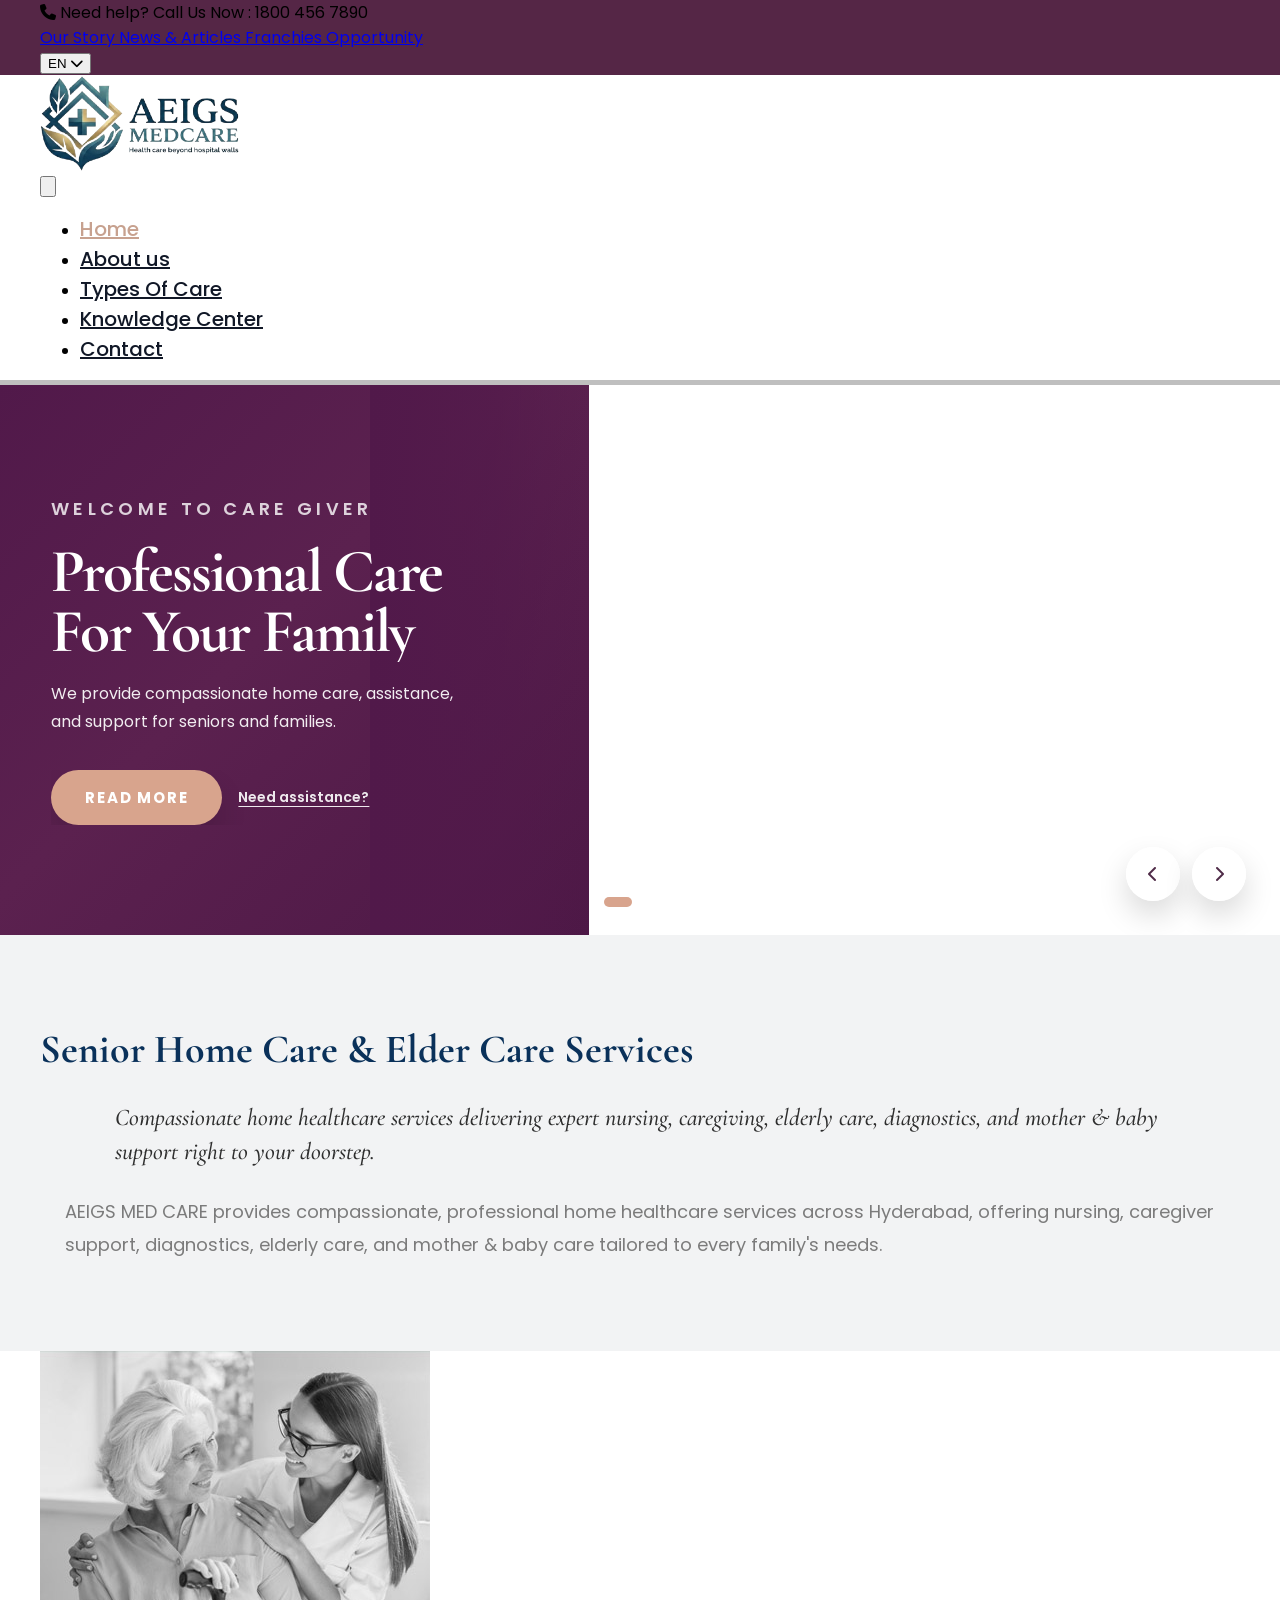
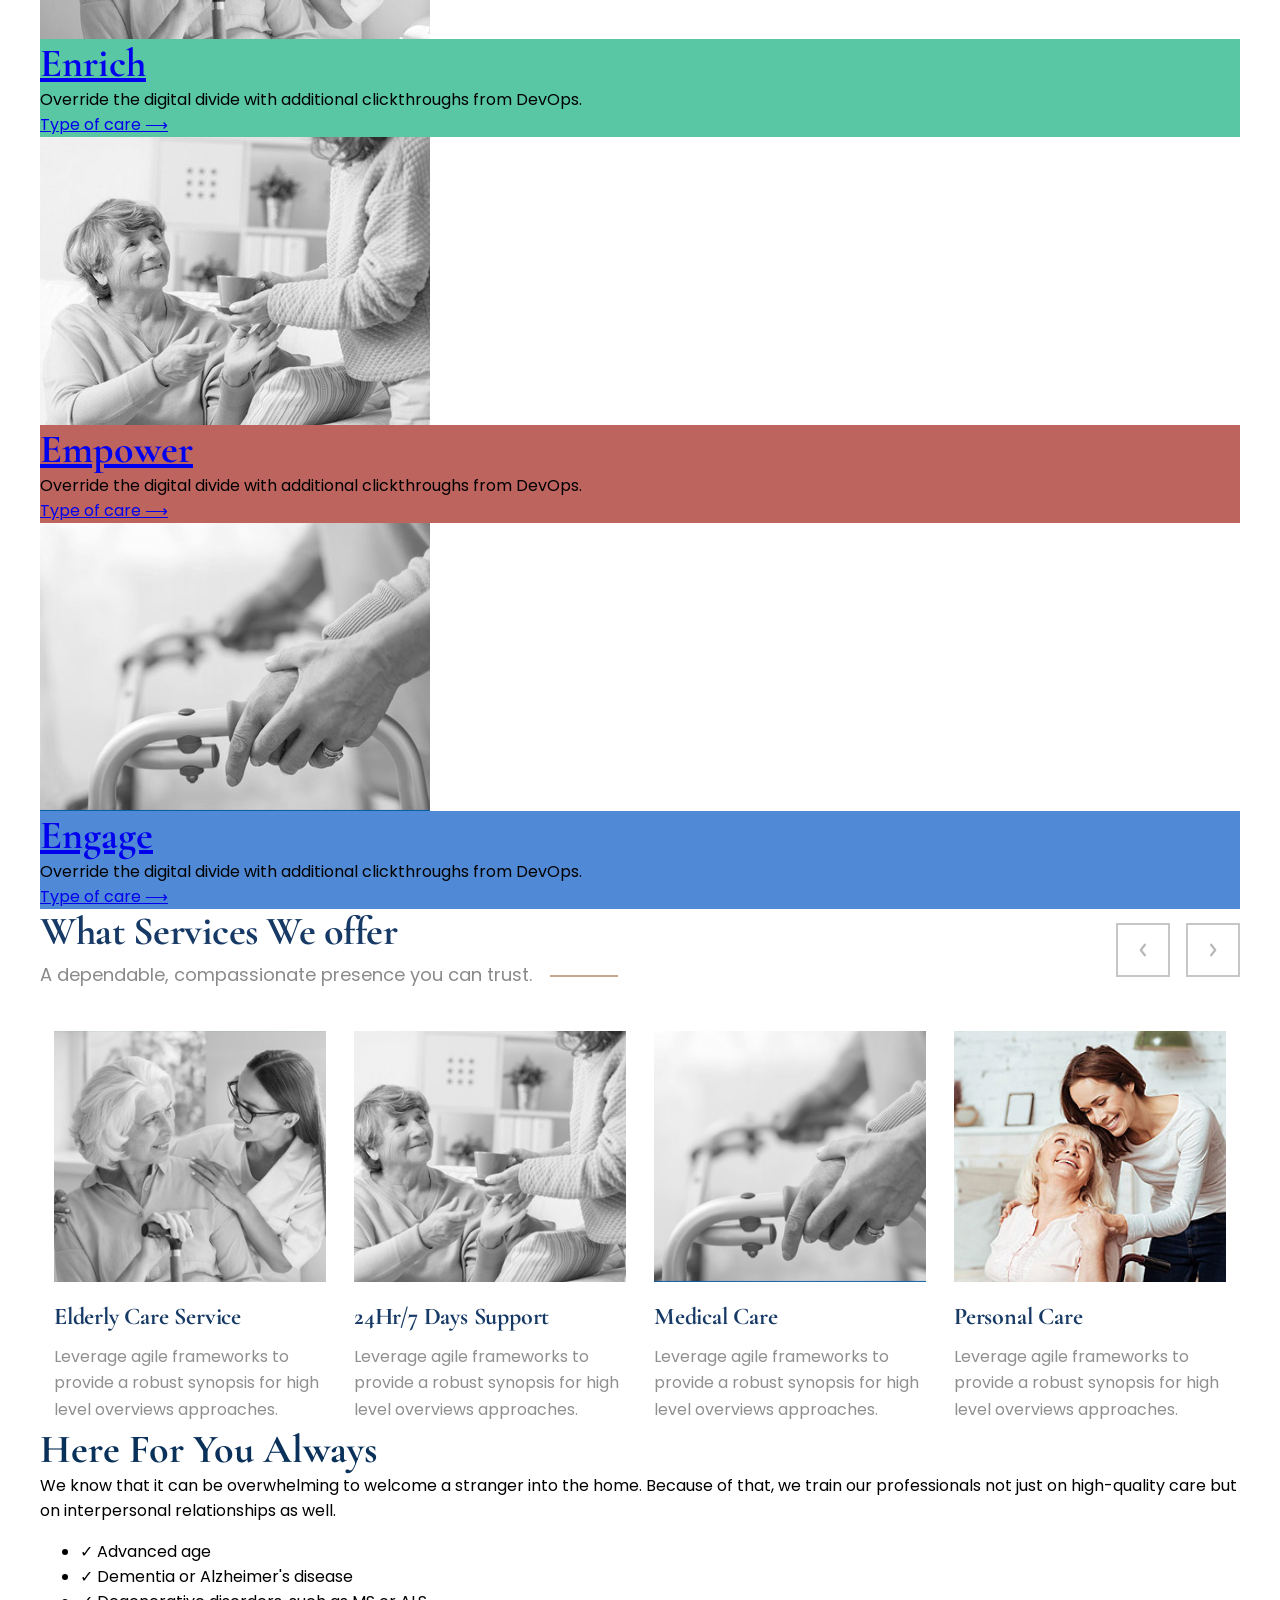
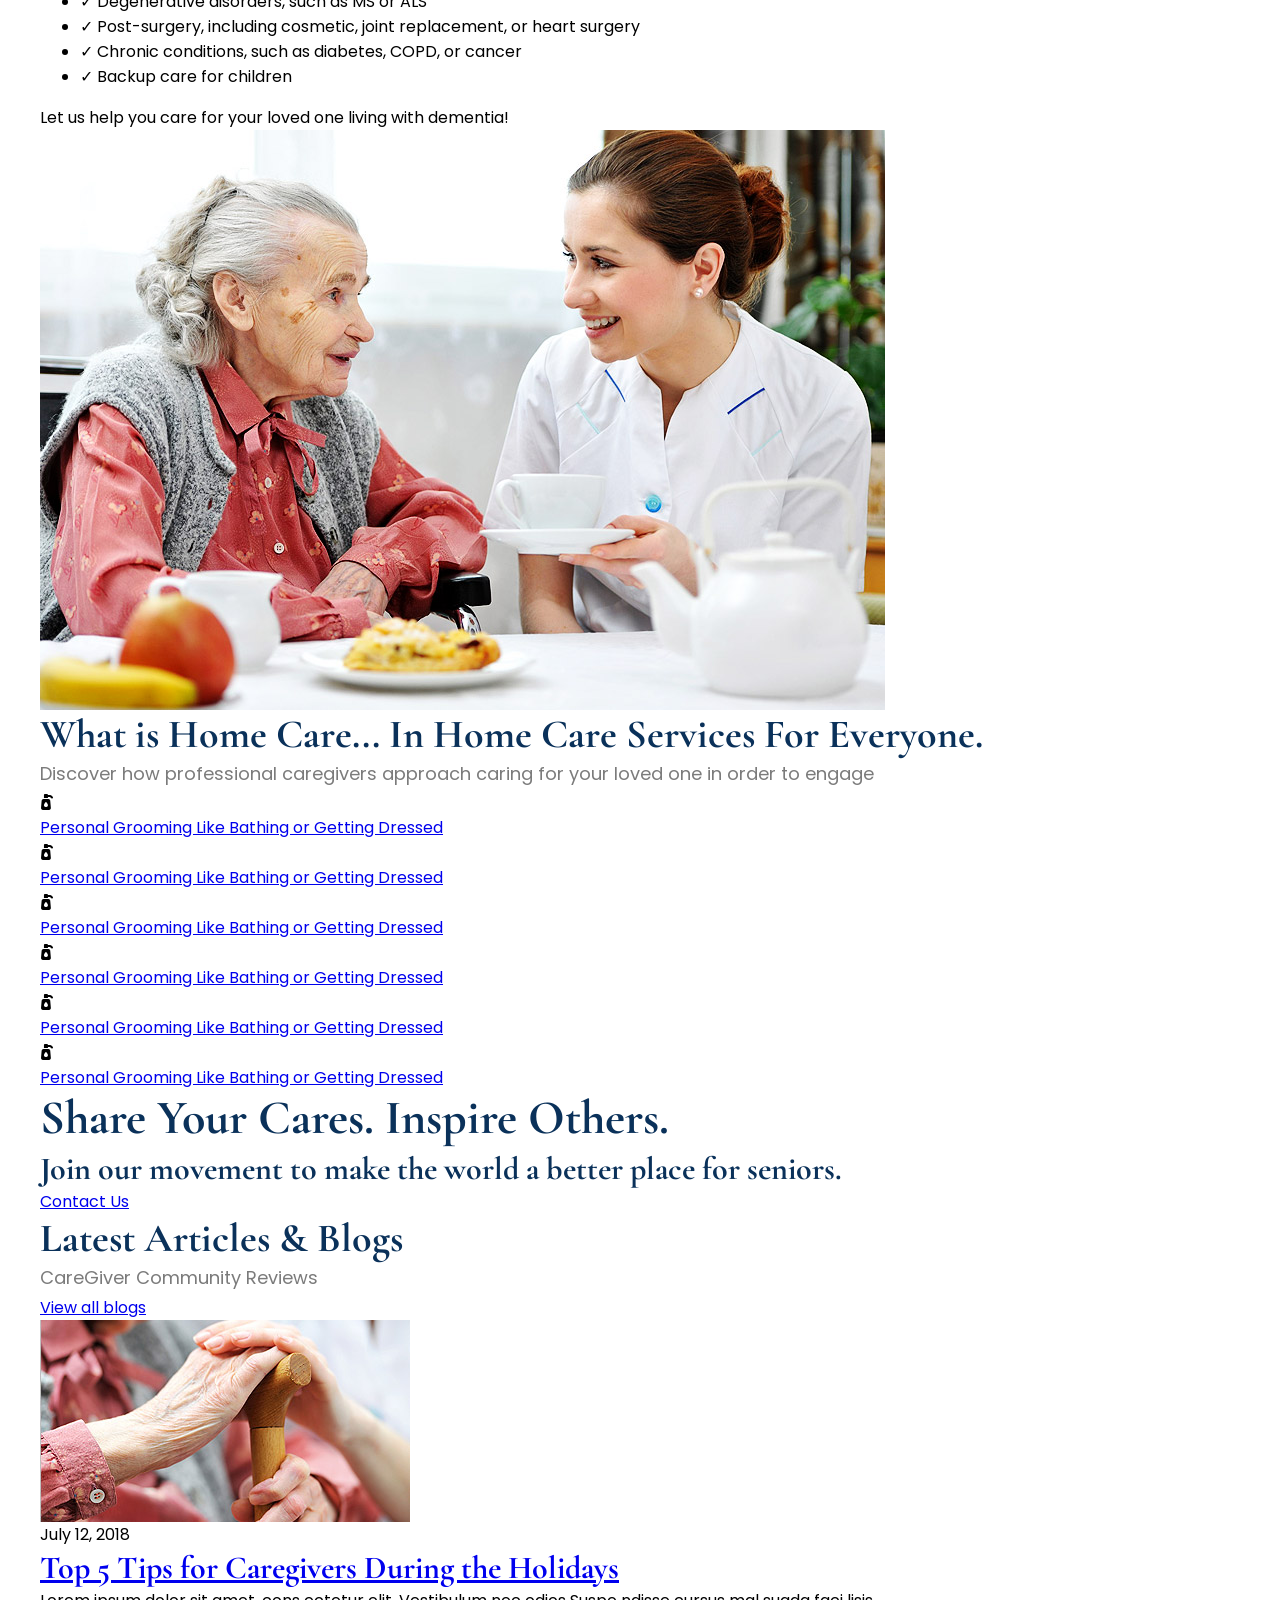
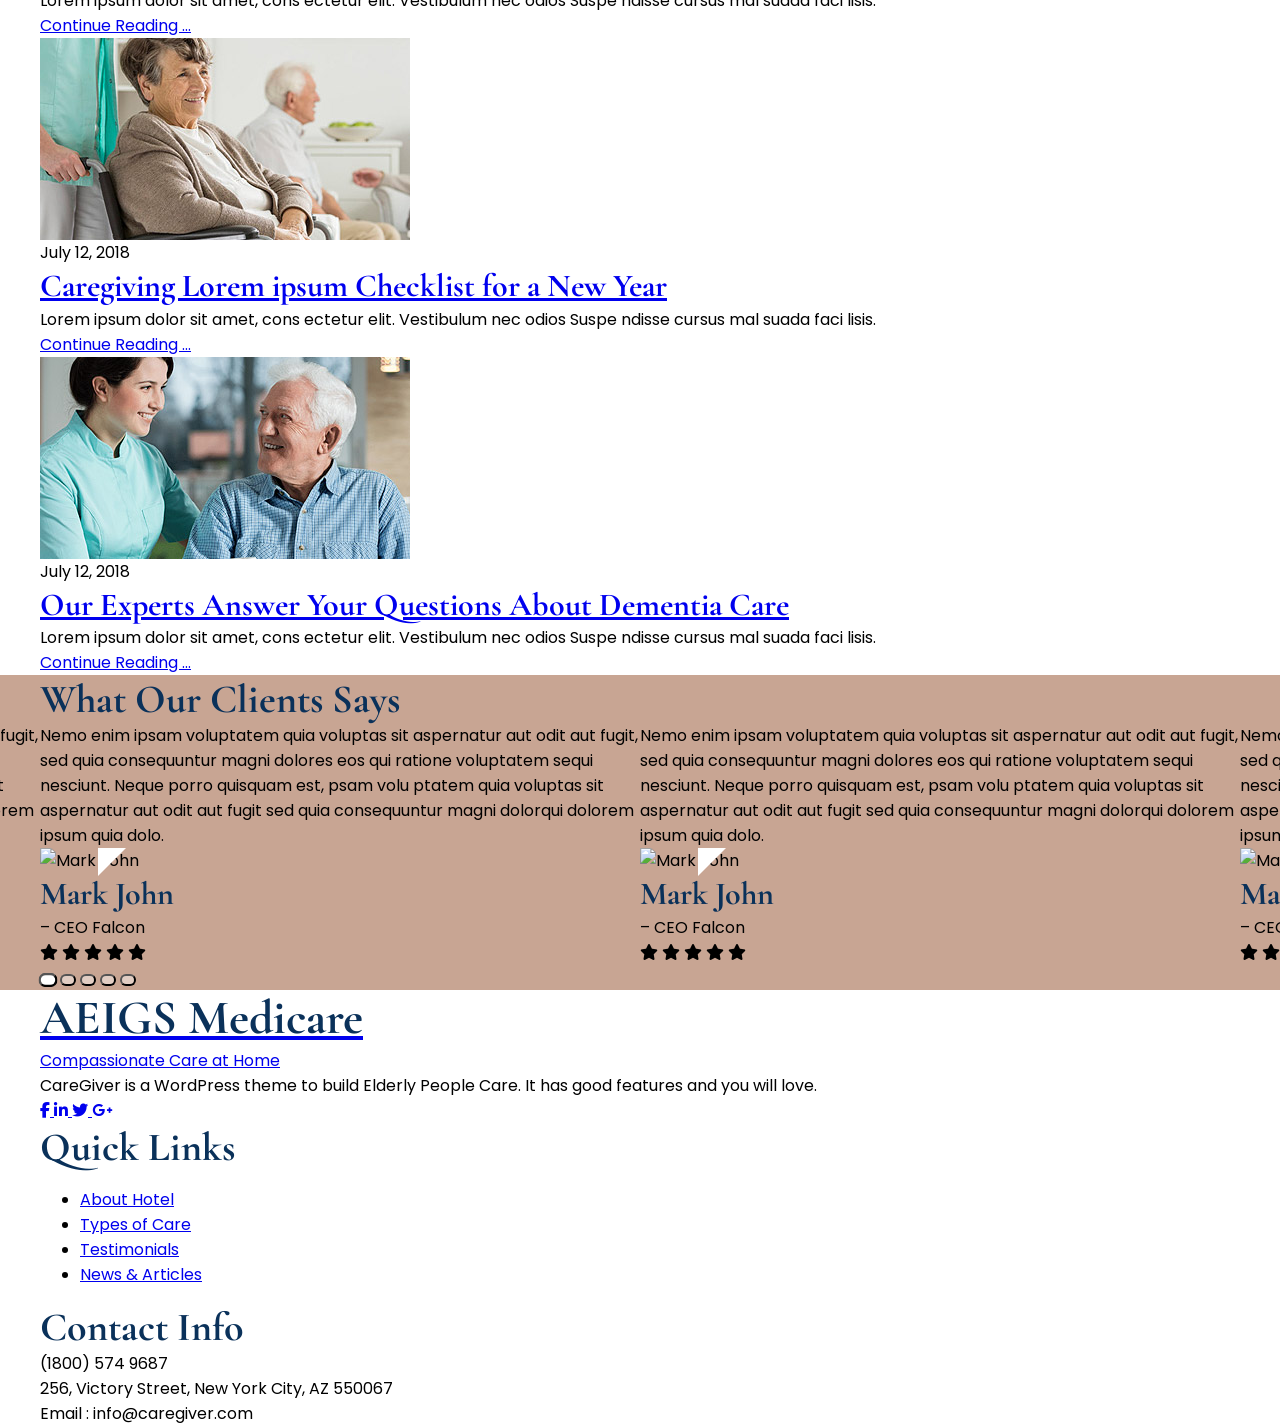
==== commit cf9a70be: "second commit" ====
--- a/index.html
+++ b/index.html
@@ -837,15 +837,16 @@
                         <!-- Footer About -->
                         <div class="footer-about">
                             <!-- Logo -->
-                            <a href="#" class="inline-block mb-[42px]">
+                            <a href="#" class="inline-block mb-[12px]">
                                 <div>
+                                    <!-- <img src="./assets/media/images/aeigs_logo-removebg-preview.png" class="h-auto aeigs-logo" alt=""> -->
                                     <h2 class="font-[Cormorant_Garamond]
                                            text-white
                                            font-bold
                                            text-[58px]
                                            leading-[0.9]
                                            mb-[8px]">
-                                        CareGiver
+                                        AEIGS Medicare
                                     </h2>
                                     <div class="flex items-center">
                                         <span class="font-[Poppins]
@@ -853,7 +854,7 @@
                                                  text-[18px]
                                                  font-semibold
                                                  tracking-[0.3px]">
-                                            Home Care &amp; Assistant
+                                            Compassionate Care at Home
                                         </span>
                                         <span class="w-[38px]
                                                  h-[2px]
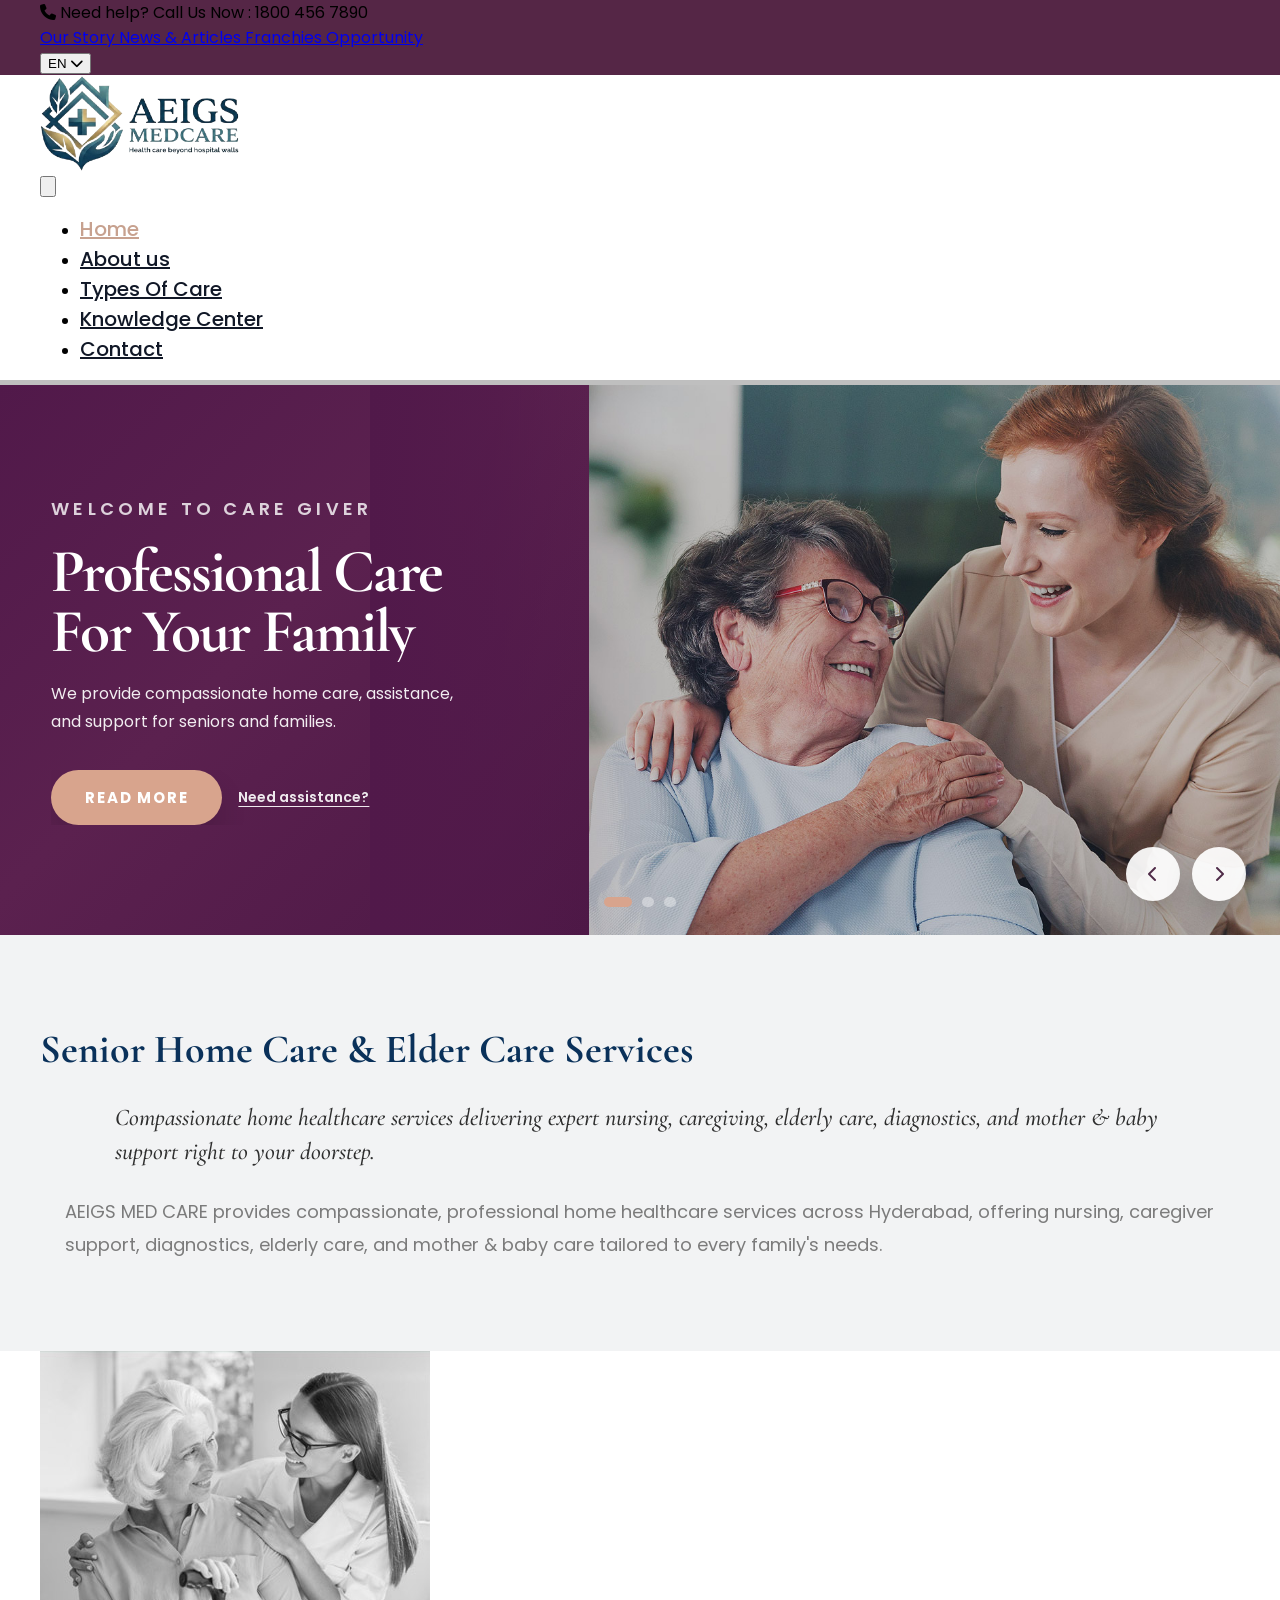
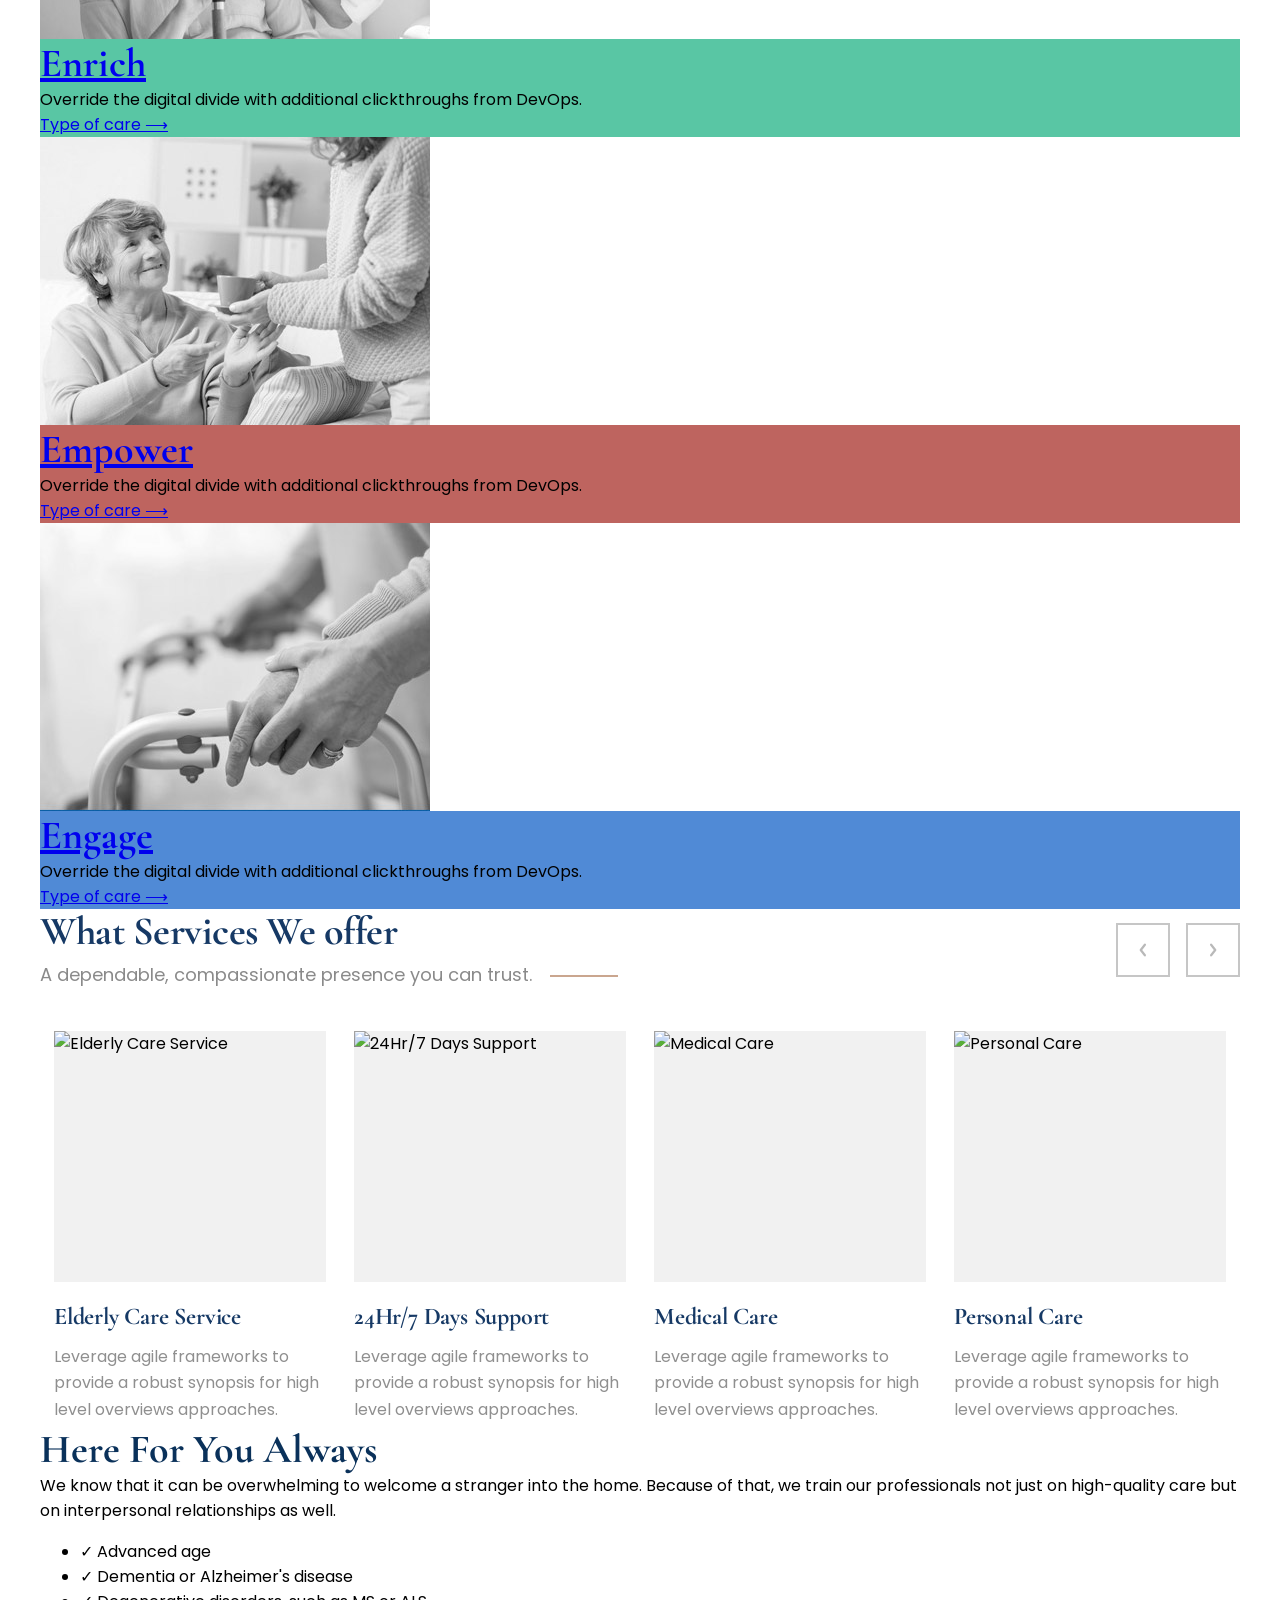
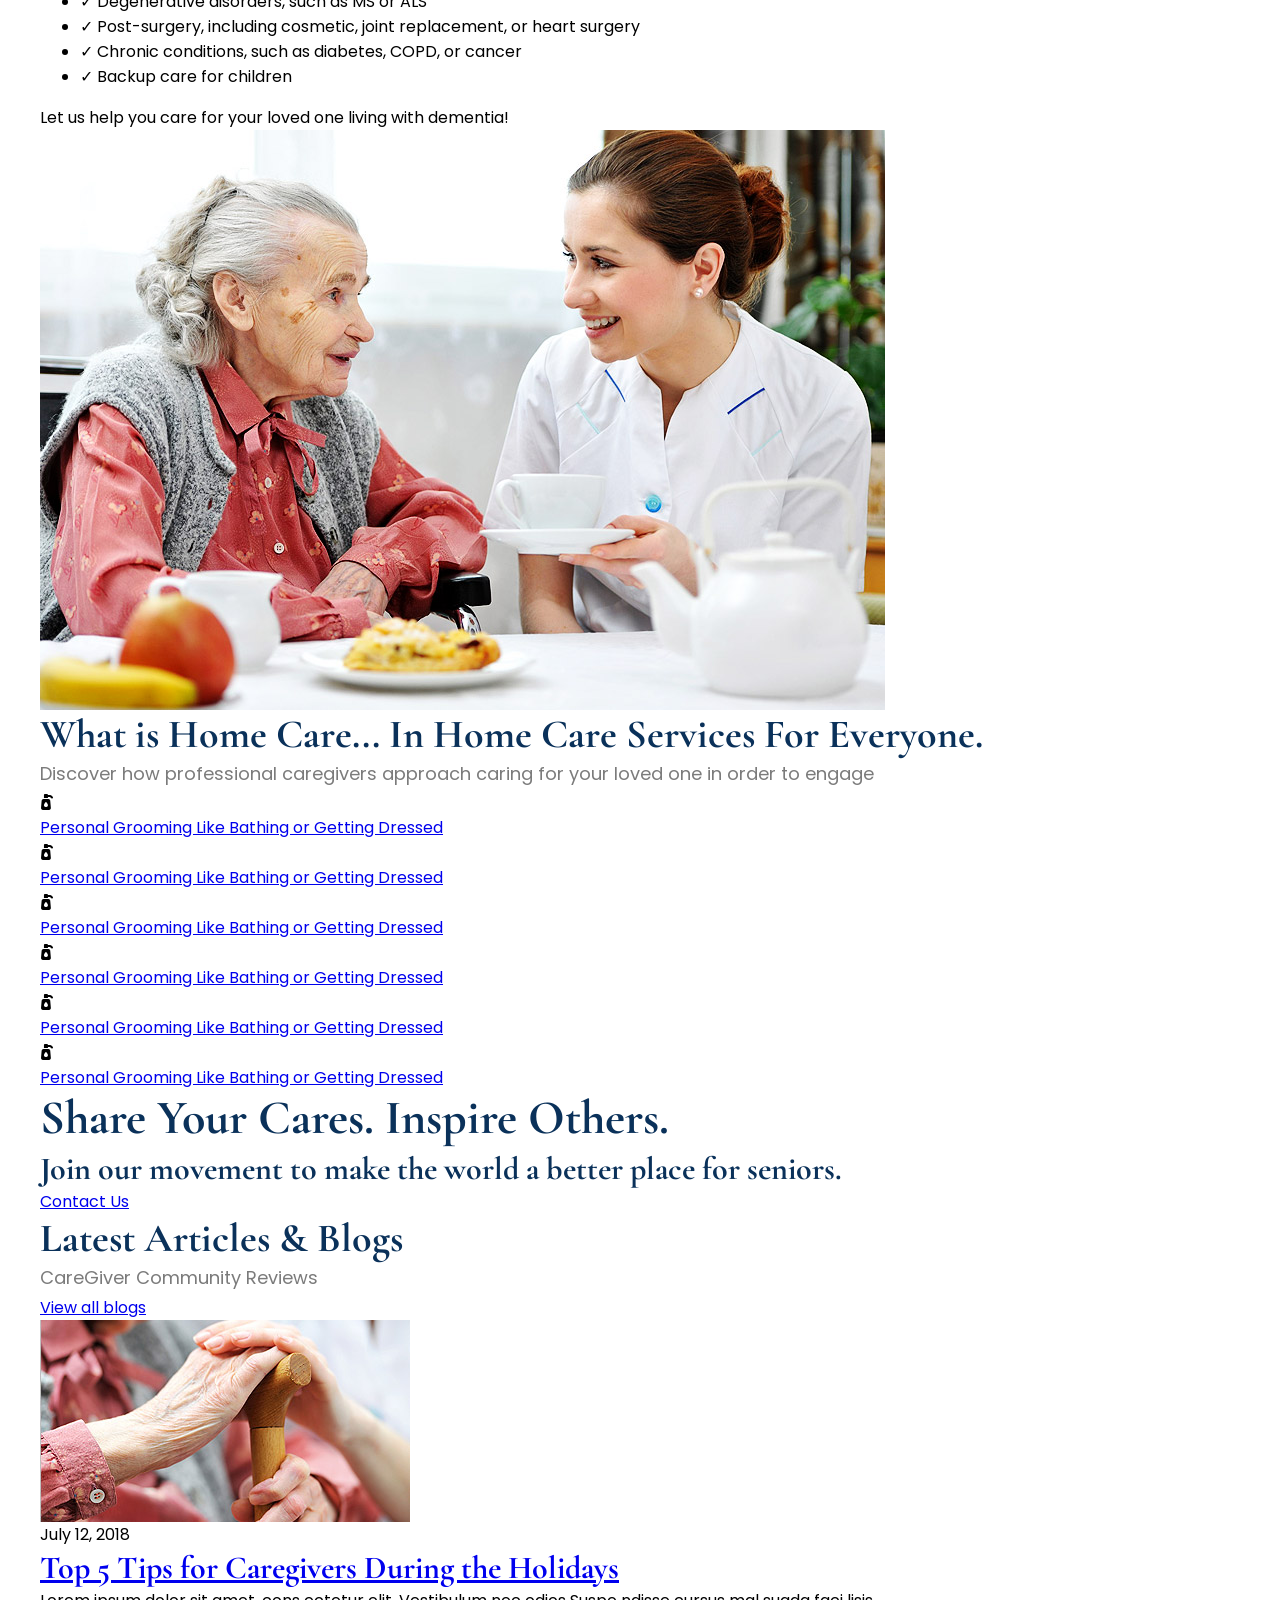
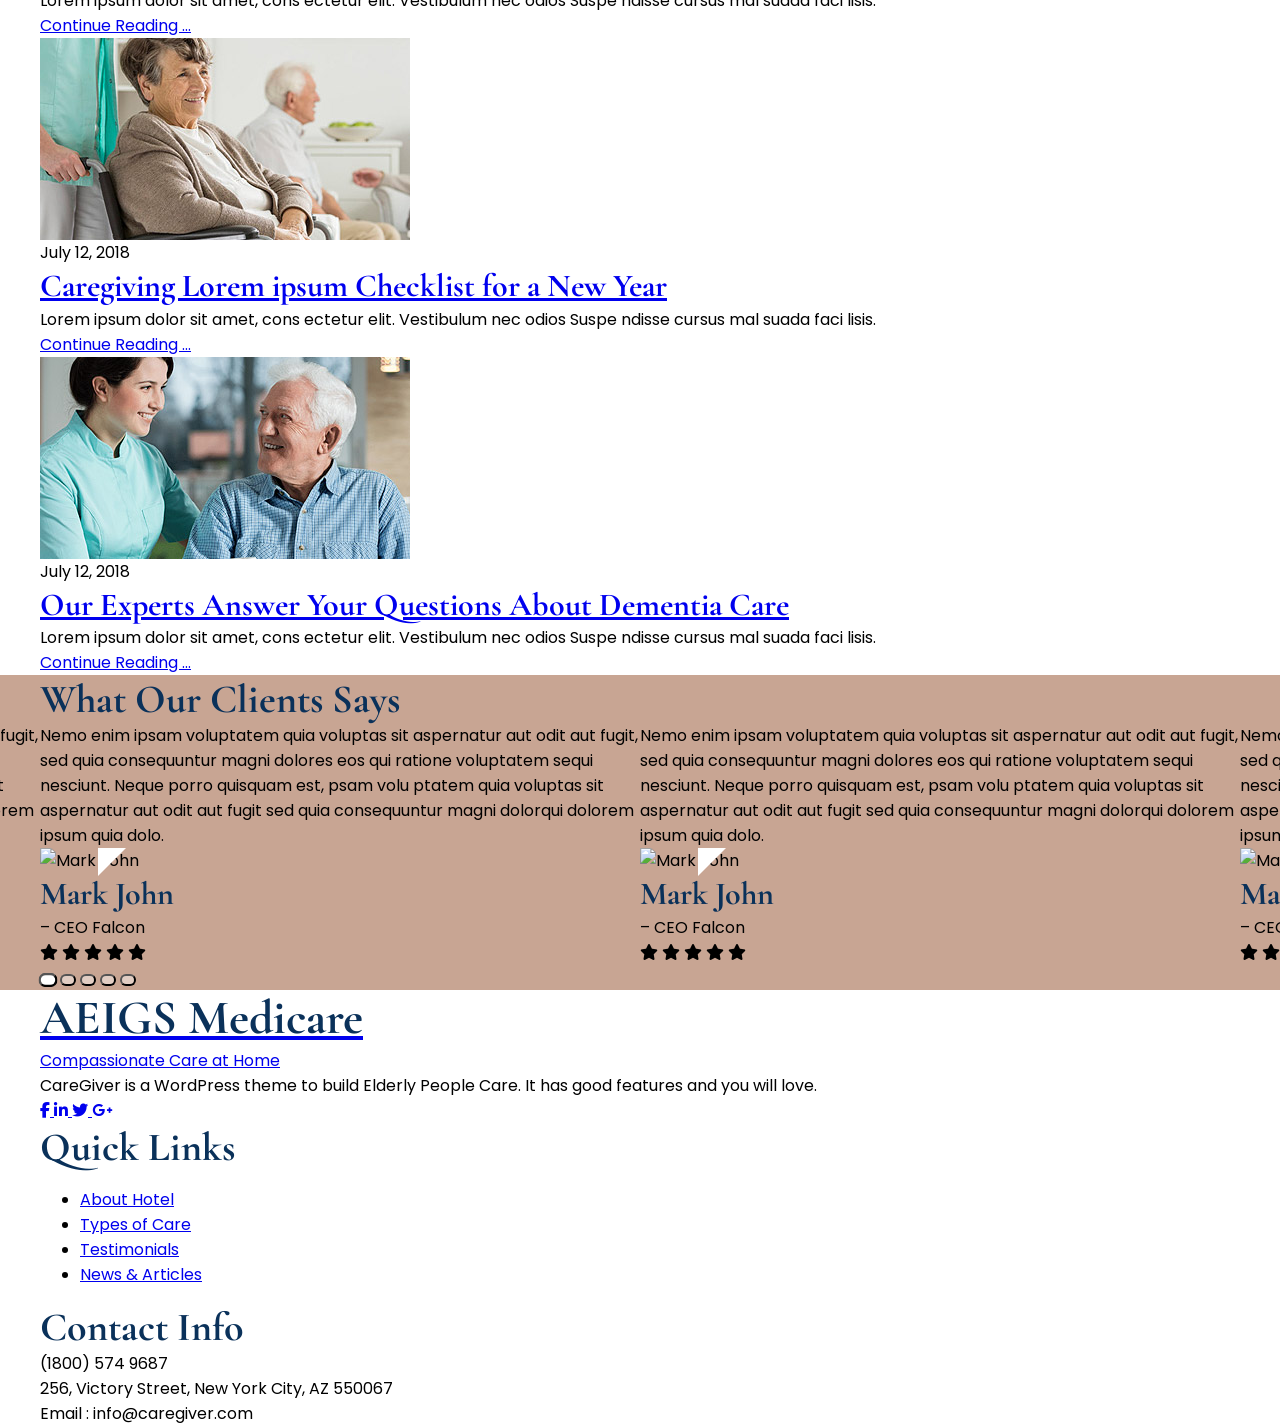
==== commit a4767499: "modification" ====
--- a/index.html
+++ b/index.html
@@ -160,7 +160,7 @@
                         <div class="slider-track">
                             <div class="slide active" data-title="Professional Care For Your Family">
                                 <img class="slide-bg"
-                                    src="https://t.commonsupport.com/care-giver/images/main-slider/1.jpg"
+                                    src="./assets/media/images/1.jpg"
                                     alt="Slider image 1">
                                 <div class="left-panel">
                                     <div class="slide-copy">
@@ -180,7 +180,7 @@
                             </div>
                             <div class="slide" data-title="Quality Care You Can Trust">
                                 <img class="slide-bg"
-                                    src="https://t.commonsupport.com/care-giver/images/main-slider/2.jpg"
+                                    src="./assets/media/images/2.jpg"
                                     alt="Slider image 2">
                                 <div class="left-panel">
                                     <div class="slide-copy">
@@ -199,7 +199,7 @@
                             </div>
                             <div class="slide" data-title="Support That Feels Like Home">
                                 <img class="slide-bg"
-                                    src="https://t.commonsupport.com/care-giver/images/main-slider/3.jpg"
+                                    src="./assets/media/images/3.jpg"
                                     alt="Slider image 3">
                                 <div class="left-panel">
                                     <div class="slide-copy">
@@ -629,7 +629,7 @@
         </div>
     </section>
     <section
-        class="inspire-others-section one-col-section bg-[url('https://t.commonsupport.com/care-giver/images/background/1.png')] bg-cover bg-center bg-no-repeat relative overflow-hidden">
+        class="inspire-others-section one-col-section bg-[url('./assets/media/images/background_1.png')] bg-cover bg-center bg-no-repeat relative overflow-hidden">
         <!-- Dark Overlay -->
         <div
             class="absolute inset-0 bg-gradient-to-r from-[rgba(22,24,27,0.88)] via-[rgba(22,24,27,0.68)] to-[rgba(22,24,27,0.15)]">
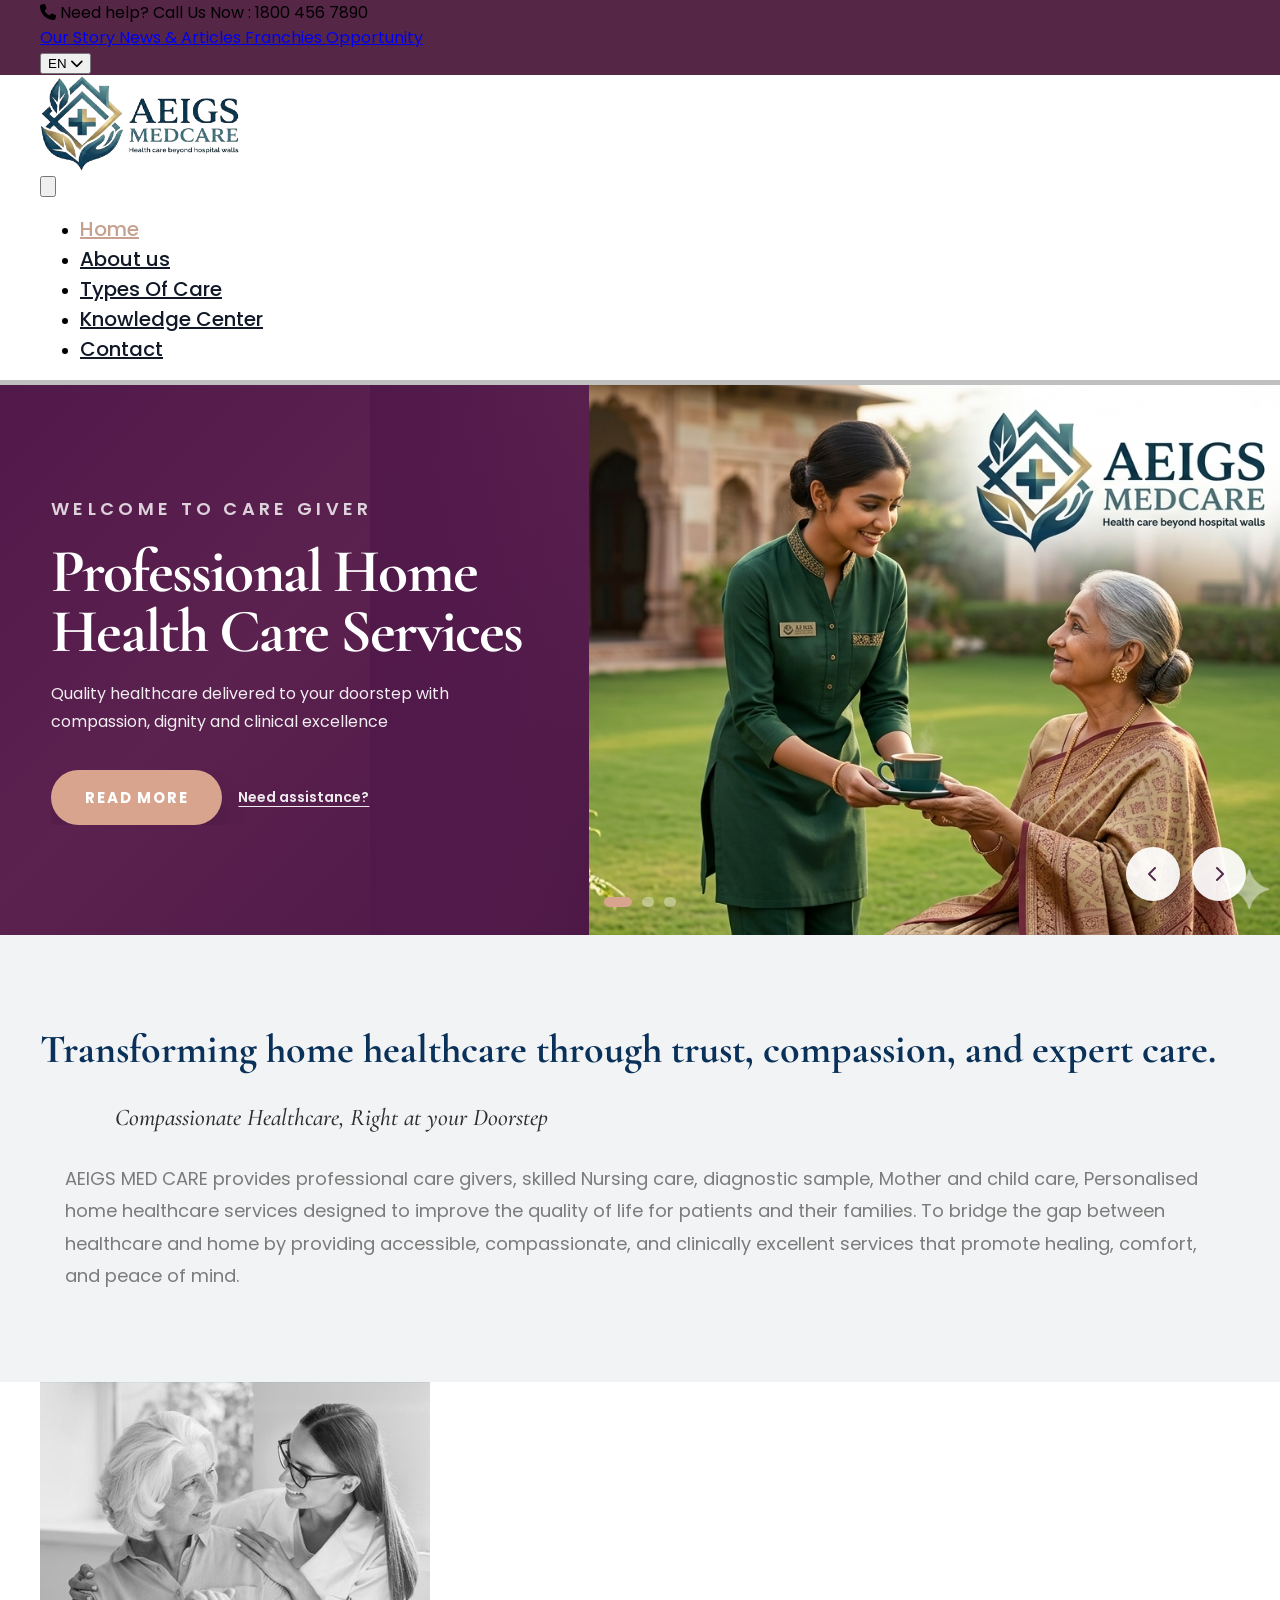
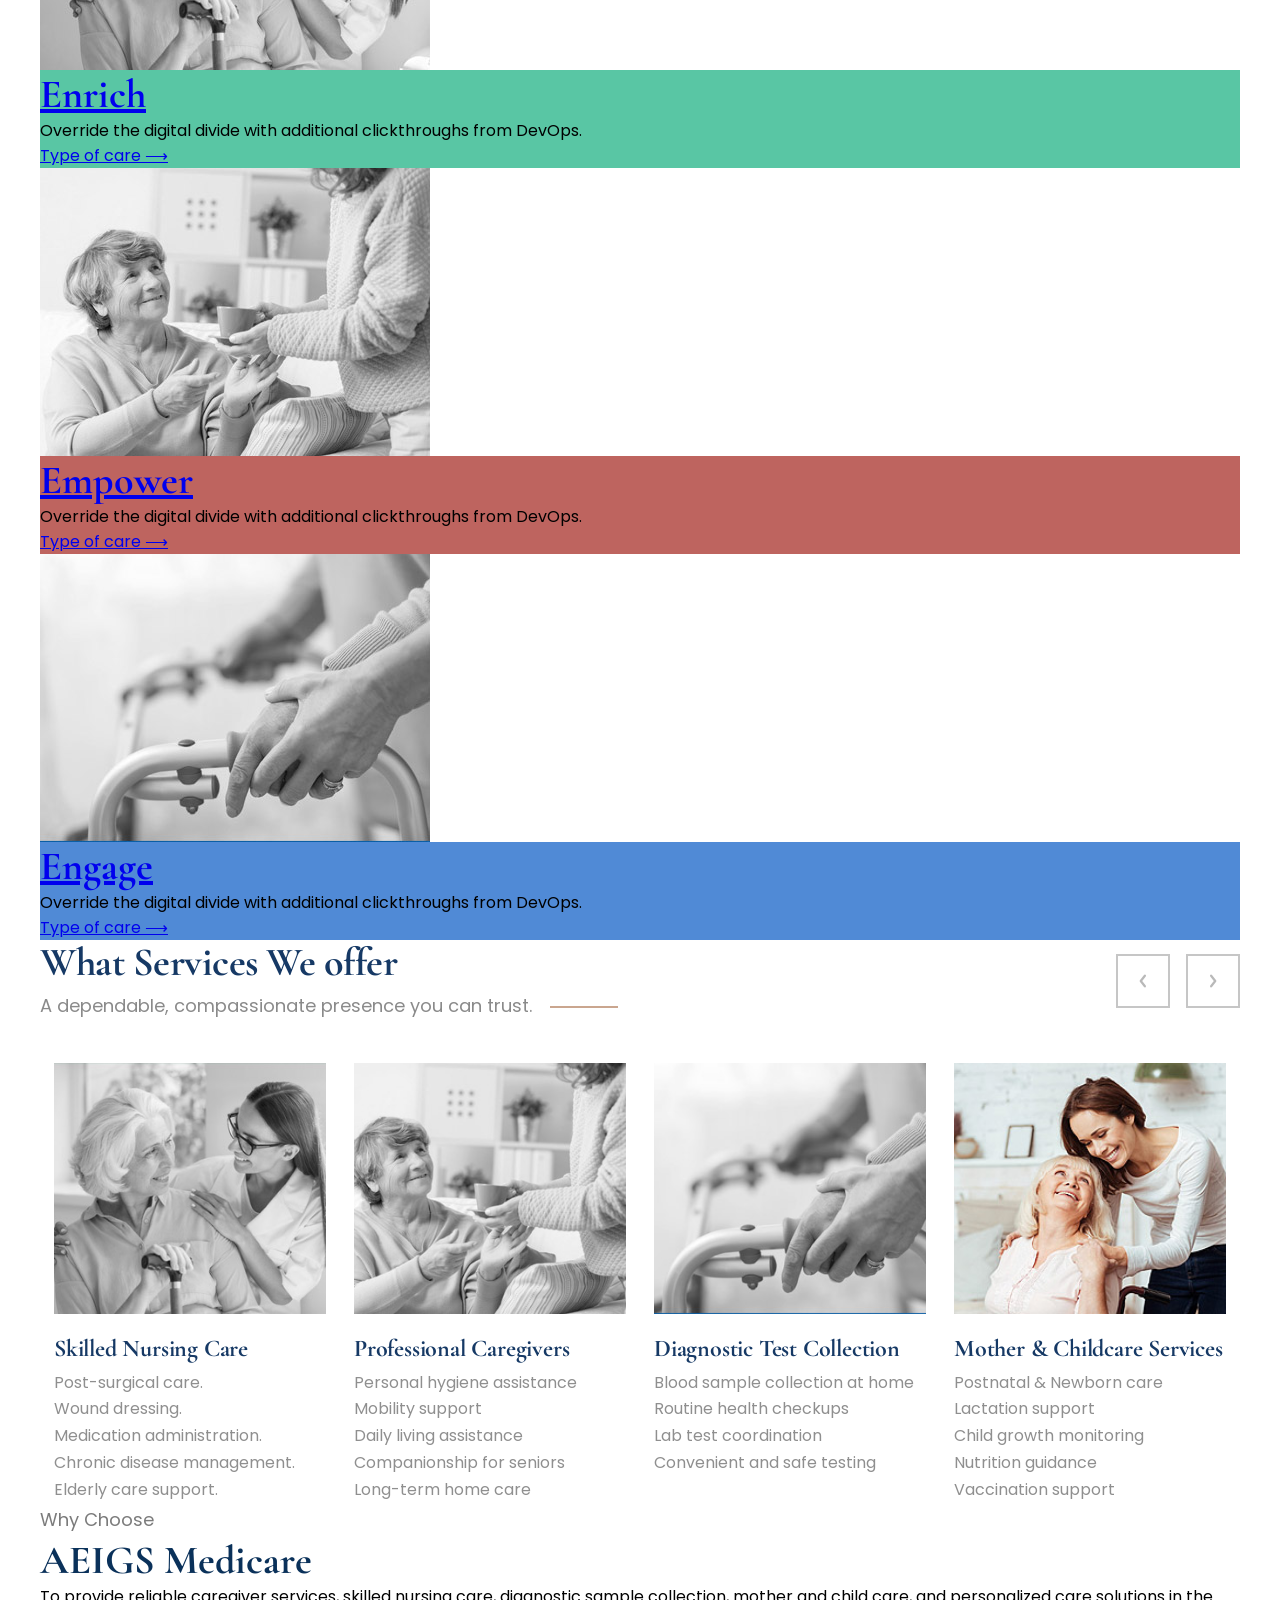
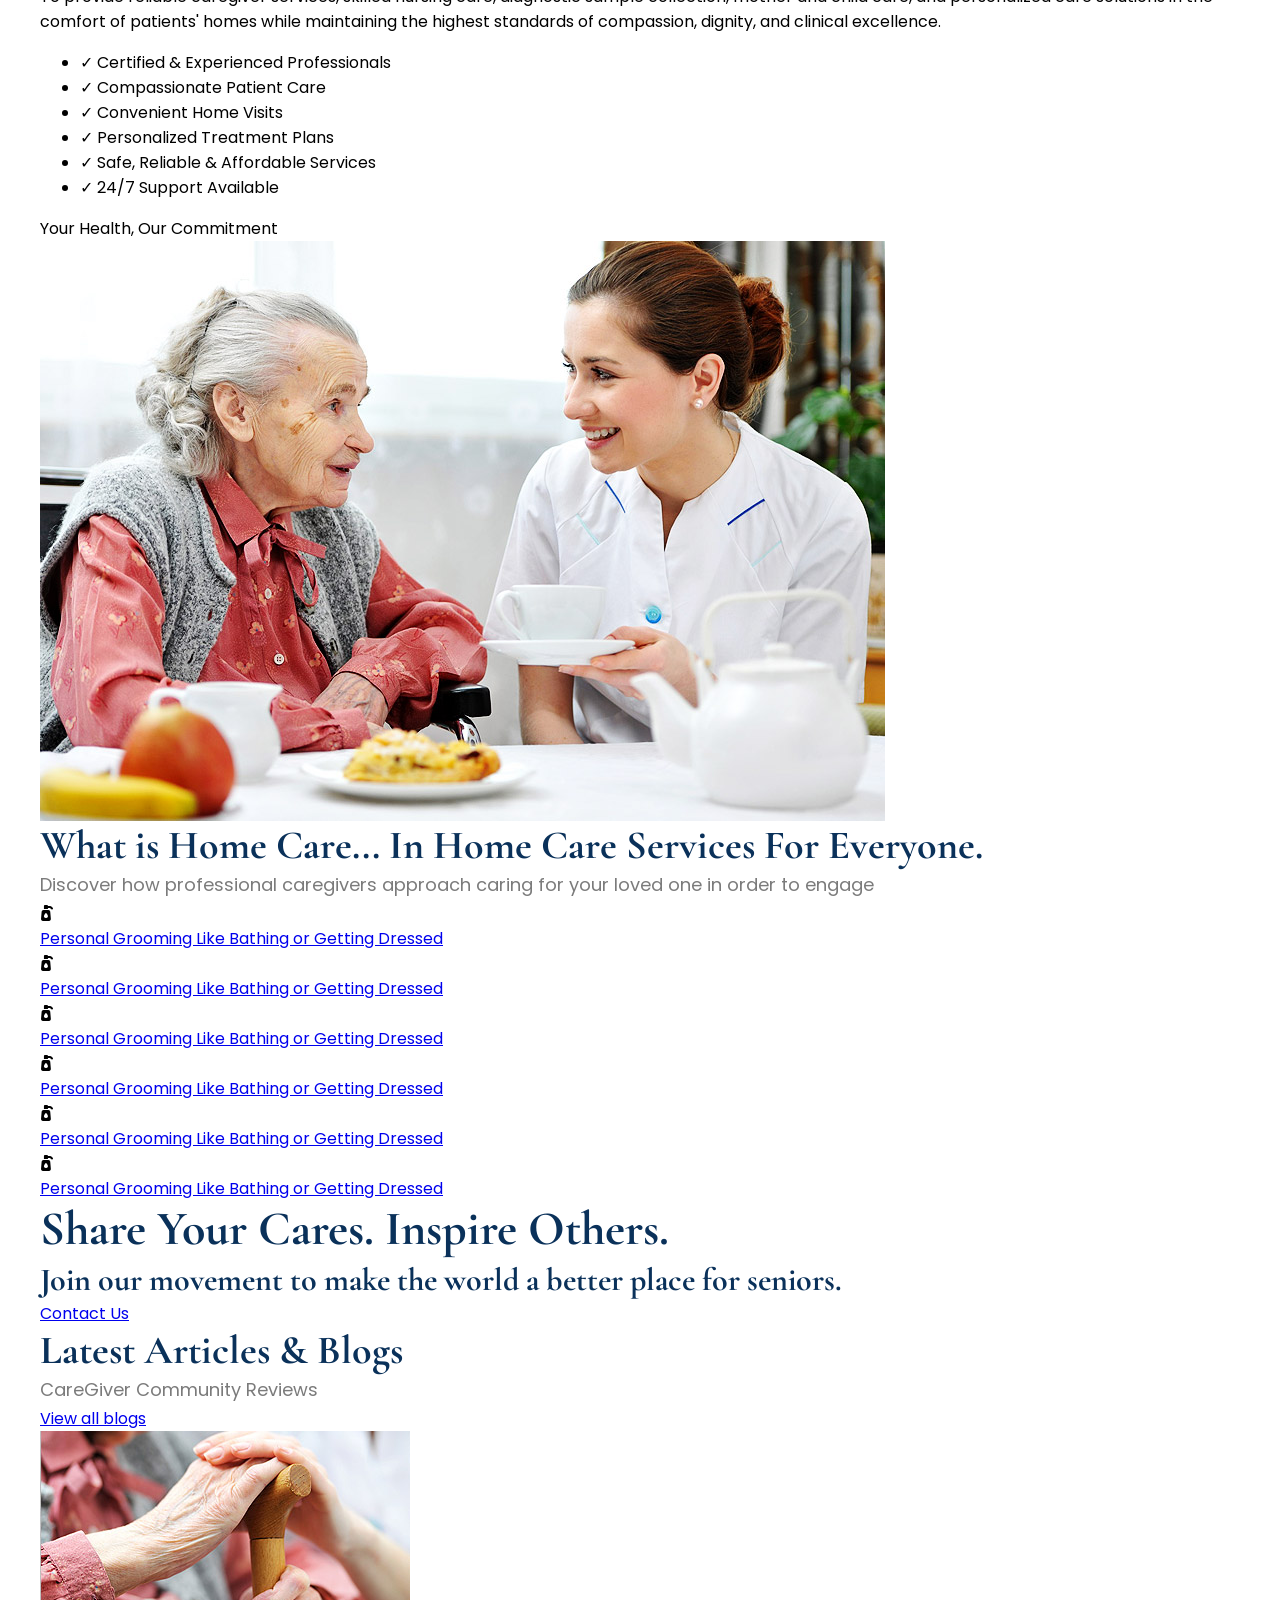
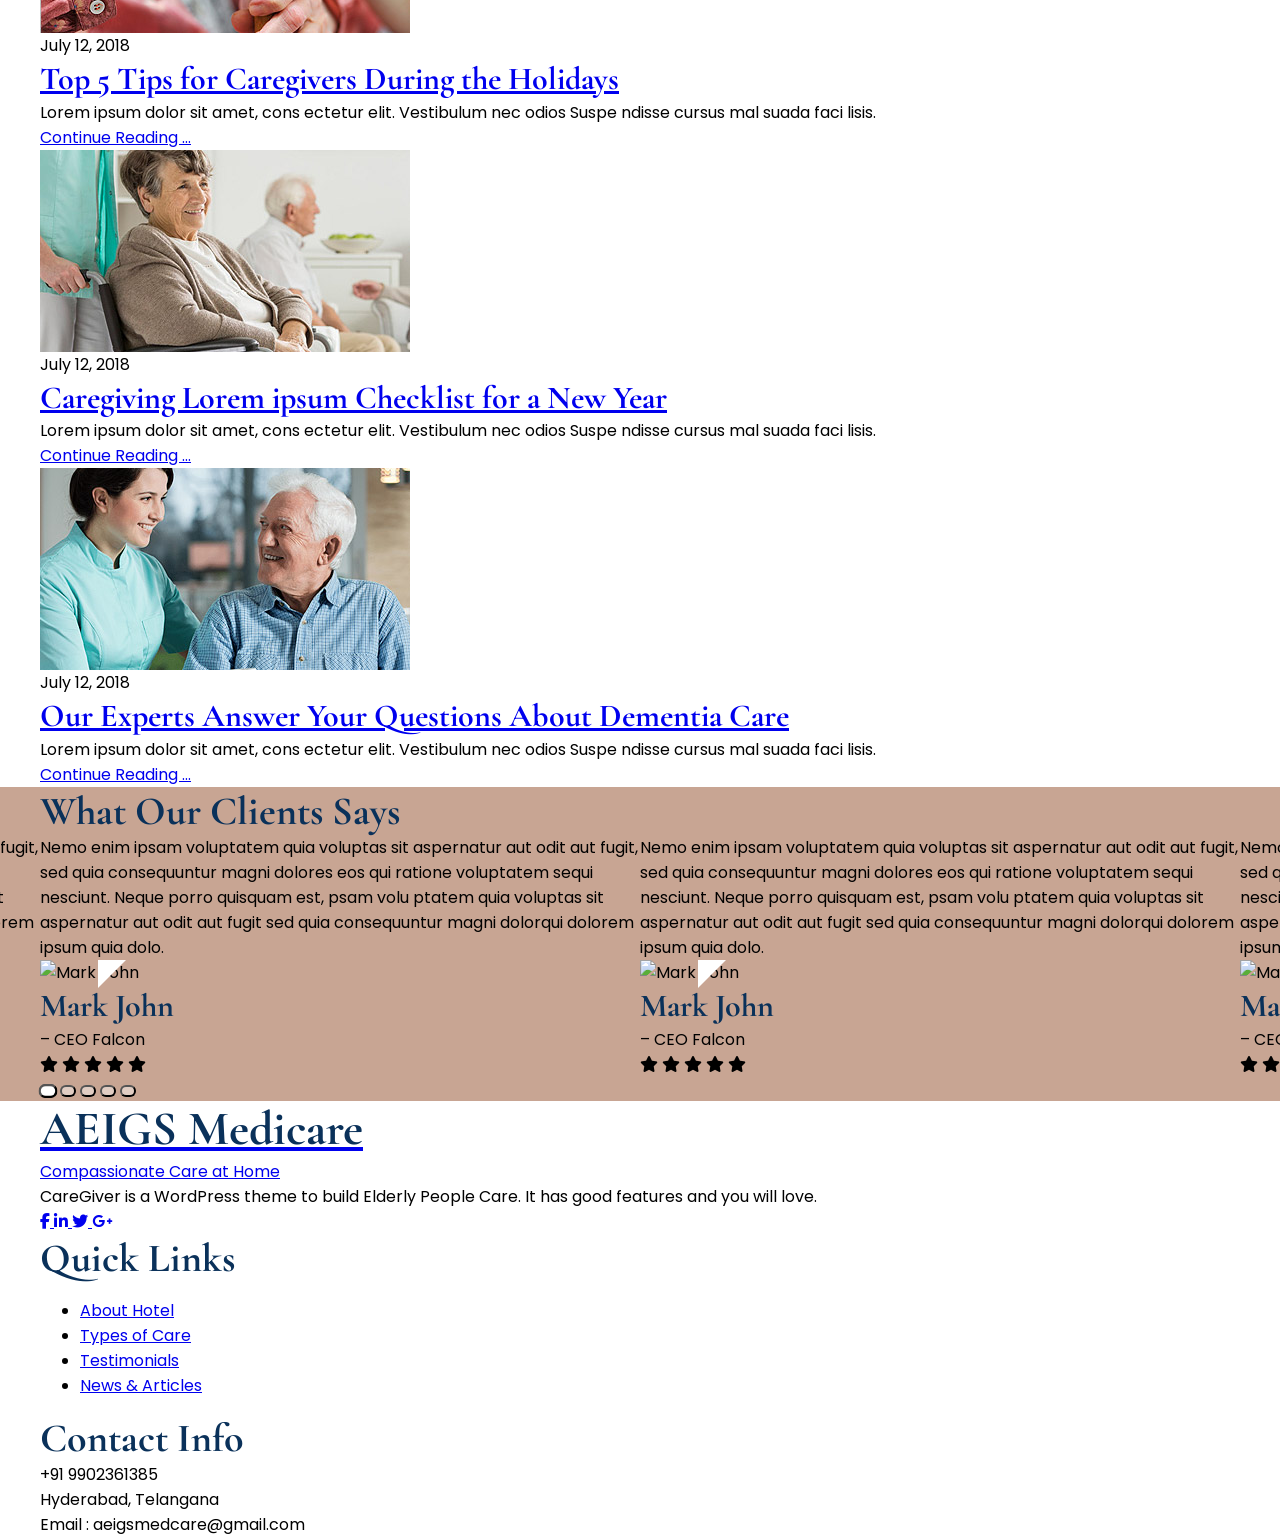
==== commit e54c55a1: "image updates" ====
--- a/index.html
+++ b/index.html
@@ -1,5 +1,6 @@
 <!DOCTYPE html>
 <html lang="en">
+
 <head>
     <meta charset="UTF-8">
     <meta name="viewport" content="width=device-width, initial-scale=1.0">
@@ -21,10 +22,12 @@
         body {
             font-family: 'Poppins', sans-serif;
         }
+
         .top-header {
             background-color: #552646;
             /* height: 63px; */
         }
+
         .divider {
             width: 1px;
             height: 20px;
@@ -32,6 +35,7 @@
         }
     </style>
 </head>
+
 <body>
     <section class="xxx-section top-header one-col-section">
         <div class="container px-4 lg:px-0 py-3">
@@ -159,17 +163,15 @@
                         aria-label="Care Giver slider">
                         <div class="slider-track">
                             <div class="slide active" data-title="Professional Care For Your Family">
-                                <img class="slide-bg"
-                                    src="./assets/media/images/1.jpg"
-                                    alt="Slider image 1">
+                                <img class="slide-bg" src="./assets/media/images/4.png" alt="Slider image 1">
                                 <div class="left-panel">
                                     <div class="slide-copy">
                                         <div class="eyebrow anim-wrap fly-in fly-in-delay-1">WELCOME TO CARE GIVER</div>
-                                        <h2 class="title anim-wrap fly-in fly-in-delay-2">Professional Care For Your
-                                            Family</h2>
+                                        <h2 class="title anim-wrap fly-in fly-in-delay-2">Professional Home Health Care
+                                            Services</h2>
                                         <p class="subtitle anim-wrap fly-in fly-in-delay-3">
-                                            We provide compassionate home care, assistance, and support for seniors and
-                                            families.
+                                            Quality healthcare delivered to your doorstep with compassion, dignity and
+                                            clinical excellence
                                         </p>
                                         <div class="btn-row anim-wrap fly-in fly-in-delay-4">
                                             <a href="#" class="cta-btn">Read More</a>
@@ -179,9 +181,7 @@
                                 </div>
                             </div>
                             <div class="slide" data-title="Quality Care You Can Trust">
-                                <img class="slide-bg"
-                                    src="./assets/media/images/2.jpg"
-                                    alt="Slider image 2">
+                                <img class="slide-bg" src="./assets/media/images/5.png" alt="Slider image 2">
                                 <div class="left-panel">
                                     <div class="slide-copy">
                                         <div class="eyebrow anim-wrap">WE CARE EVERY DAY</div>
@@ -198,9 +198,7 @@
                                 </div>
                             </div>
                             <div class="slide" data-title="Support That Feels Like Home">
-                                <img class="slide-bg"
-                                    src="./assets/media/images/3.jpg"
-                                    alt="Slider image 3">
+                                <img class="slide-bg" src="./assets/media/images/6.png" alt="Slider image 3">
                                 <div class="left-panel">
                                     <div class="slide-copy">
                                         <div class="eyebrow anim-wrap">COMPASSIONATE SUPPORT</div>
@@ -240,13 +238,17 @@
             <div class="row">
                 <article class="w-full col-wrapper flex flex-wrap items-center justify-center">
                     <h1 class="ae-h3 text-center">
-                        Senior Home Care &amp; Elder Care Services
+                        Transforming home healthcare through trust, compassion, and expert care.
                     </h1>
                     <p class="content-intro text-center">
-                        Compassionate home healthcare services delivering expert nursing, caregiving, elderly care, diagnostics, and mother & baby support right to your doorstep.
+                        Compassionate Healthcare, Right at your Doorstep
                     </p>
                     <p class="content-description text-center">
-                       AEIGS MED CARE provides compassionate, professional home healthcare services across Hyderabad, offering nursing, caregiver support, diagnostics, elderly care, and mother & baby care tailored to every family's needs.
+                        AEIGS MED CARE provides professional care givers, skilled Nursing care, diagnostic sample,
+                        Mother and child care, Personalised home healthcare services designed to improve the quality of
+                        life for patients and their families.
+                        To bridge the gap between healthcare and home by providing accessible, compassionate, and
+                        clinically excellent services that promote healing, comfort, and peace of mind.
                     </p>
                 </article>
             </div>
@@ -267,7 +269,7 @@
                                         <div class="max-w-[550px] px-8 xl:px-12 text-center">
                                             <h3 class="mb-6">
                                                 <a href="elderly-service.html" class="font-[Cormorant_Garamond] text-white font-bold leading-none
-                                                       text-[26px] md:text-[32px] xl:text-[40px]">
+                                                        text-[26px] md:text-[32px] xl:text-[40px]">
                                                     Enrich
                                                 </a>
                                             </h3>
@@ -280,19 +282,19 @@
                                             </div>
                                             <div>
                                                 <a href="elderly-service.html" class="inline-flex items-center justify-center
-                                                       py-2
-                                                       px-5
-                                                       bg-[#0B2B61]
-                                                       rounded-full
-                                                       text-white
-                                                       font-[Poppins]
-                                                       text-[12px] xl:text-[14px]
-                                                       font-bold
-                                                       uppercase
-                                                       tracking-[4px] xl:tracking-[5px]
-                                                       transition-all duration-300
-                                                       hover:bg-[#08224d]
-                                                       hover:-translate-y-1">
+                                                        py-2
+                                                        px-5
+                                                        bg-[#0B2B61]
+                                                        rounded-full
+                                                        text-white
+                                                        font-[Poppins]
+                                                        text-[12px] xl:text-[14px]
+                                                        font-bold
+                                                        uppercase
+                                                        tracking-[4px] xl:tracking-[5px]
+                                                        transition-all duration-300
+                                                        hover:bg-[#08224d]
+                                                        hover:-translate-y-1">
                                                     Type of care
                                                     <span class="ml-4 text-2xl">
                                                         ⟶
@@ -314,7 +316,7 @@
                                         <div class="max-w-[550px] px-8 xl:px-12 text-center">
                                             <h3 class="mb-6">
                                                 <a href="elderly-service.html" class="font-[Cormorant_Garamond] text-white font-bold leading-none
-                                                       text-[26px] md:text-[32px] xl:text-[40px]">
+                                                        text-[26px] md:text-[32px] xl:text-[40px]">
                                                     Empower
                                                 </a>
                                             </h3>
@@ -327,19 +329,19 @@
                                             </div>
                                             <div>
                                                 <a href="elderly-service.html" class="inline-flex items-center justify-center
-                                                       py-2
-                                                       px-5
-                                                       bg-[#0B2B61]
-                                                       rounded-full
-                                                       text-white
-                                                       font-[Poppins]
-                                                       text-[12px] xl:text-[14px]
-                                                       font-bold
-                                                       uppercase
-                                                       tracking-[4px] xl:tracking-[5px]
-                                                       transition-all duration-300
-                                                       hover:bg-[#08224d]
-                                                       hover:-translate-y-1">
+                                                        py-2
+                                                        px-5
+                                                        bg-[#0B2B61]
+                                                        rounded-full
+                                                        text-white
+                                                        font-[Poppins]
+                                                        text-[12px] xl:text-[14px]
+                                                        font-bold
+                                                        uppercase
+                                                        tracking-[4px] xl:tracking-[5px]
+                                                        transition-all duration-300
+                                                        hover:bg-[#08224d]
+                                                        hover:-translate-y-1">
                                                     Type of care
                                                     <span class="ml-4 text-2xl">
                                                         ⟶
@@ -361,7 +363,7 @@
                                         <div class="max-w-[550px] px-8 xl:px-12 text-center">
                                             <h3 class="mb-6">
                                                 <a href="elderly-service.html" class="font-[Cormorant_Garamond] text-white font-bold leading-none
-                                                       text-[26px] md:text-[32px] xl:text-[40px]">
+                                                        text-[26px] md:text-[32px] xl:text-[40px]">
                                                     Engage
                                                 </a>
                                             </h3>
@@ -374,19 +376,19 @@
                                             </div>
                                             <div>
                                                 <a href="elderly-service.html" class="inline-flex items-center justify-center
-                                                       py-2
-                                                       px-5
-                                                       bg-[#0B2B61]
-                                                       rounded-full
-                                                       text-white
-                                                       font-[Poppins]
-                                                       text-[12px] xl:text-[14px]
-                                                       font-bold
-                                                       uppercase
-                                                       tracking-[4px] xl:tracking-[5px]
-                                                       transition-all duration-300
-                                                       hover:bg-[#08224d]
-                                                       hover:-translate-y-1">
+                                                        py-2
+                                                        px-5
+                                                        bg-[#0B2B61]
+                                                        rounded-full
+                                                        text-white
+                                                        font-[Poppins]
+                                                        text-[12px] xl:text-[14px]
+                                                        font-bold
+                                                        uppercase
+                                                        tracking-[4px] xl:tracking-[5px]
+                                                        transition-all duration-300
+                                                        hover:bg-[#08224d]
+                                                        hover:-translate-y-1">
                                                     Type of care
                                                     <span class="ml-4 text-2xl">
                                                         ⟶
@@ -451,14 +453,18 @@
                     <div class="w-full xl:w-[60%] px-5 lg:pl-[0px] lg:pr-[100px] py-[80px] xl:py-[100px]">
                         <div class="max-w-[760px] ml-auto">
                             <!-- Heading -->
-                            <h3 class="ae-h3 font-[Cormorant_Garamond] text-white mb-8">
-                                Here For You Always
+                             <p class="content-description mb-0 text-white">
+                                    Why Choose
+                            </p>
+                             <h3 class="ae-h3 text-left mb-[8px] text-white">
+                                AEIGS Medicare
                             </h3>
+                            <!-- <h3 class="ae-h3 font-[Cormorant_Garamond] text-white mb-8">
+                                
+                            </h3> -->
                             <!-- Description -->
                             <p class="font-[Poppins] text-white/95 mb-5">
-                                We know that it can be overwhelming to welcome a stranger into the
-                                home. Because of that, we train our professionals not just on
-                                high-quality care but on interpersonal relationships as well.
+                                To provide reliable caregiver services, skilled nursing care, diagnostic sample collection, mother and child care, and personalized care solutions in the comfort of patients' homes while maintaining the highest standards of compassion, dignity, and clinical excellence.
                             </p>
                             <!-- Checklist -->
                             <ul class="space-y-1 mb-5 text-[16px] xl:text-[16px]">
@@ -468,7 +474,7 @@
                                     </span>
                                     <span class="font-[Poppins] text-white
                                            leading-[1.8]">
-                                        Advanced age
+                                        Certified & Experienced Professionals
                                     </span>
                                 </li>
                                 <li class="flex items-start items-center">
@@ -477,7 +483,7 @@
                                     </span>
                                     <span class="font-[Poppins] text-white
                                            leading-[1.8]">
-                                        Dementia or Alzheimer's disease
+                                        Compassionate Patient Care
                                     </span>
                                 </li>
                                 <li class="flex items-start items-center">
@@ -486,7 +492,7 @@
                                     </span>
                                     <span class="font-[Poppins] text-white
                                            leading-[1.8]">
-                                        Degenerative disorders, such as MS or ALS
+                                        Convenient Home Visits
                                     </span>
                                 </li>
                                 <li class="flex items-start items-center">
@@ -495,8 +501,7 @@
                                     </span>
                                     <span class="font-[Poppins] text-white
                                            leading-[1.8]">
-                                        Post-surgery, including cosmetic, joint replacement,
-                                        or heart surgery
+                                        Personalized Treatment Plans
                                     </span>
                                 </li>
                                 <li class="flex items-start items-center">
@@ -505,7 +510,7 @@
                                     </span>
                                     <span class="font-[Poppins] text-white
                                            leading-[1.8]">
-                                        Chronic conditions, such as diabetes, COPD, or cancer
+                                        Safe, Reliable & Affordable Services
                                     </span>
                                 </li>
                                 <li class="flex items-start items-center">
@@ -514,7 +519,7 @@
                                     </span>
                                     <span class="font-[Poppins] text-white
                                            leading-[1.8]">
-                                        Backup care for children
+                                        24/7 Support Available
                                     </span>
                                 </li>
                             </ul>
@@ -525,8 +530,7 @@
                                    leading-[1.3]
                                    text-[16px] md:text-[22px] xl:text-[32px]
                                    max-w-[700px]">
-                                Let us help you care for your loved one living
-                                with dementia!
+                                Your Health, Our Commitment
                             </p>
                         </div>
                     </div>
@@ -832,8 +836,7 @@
         <div class="container">
             <div class="row">
                 <article class="w-full col-wrapper py-[90px] xl:py-[90px]">
-                    <div
-                        class="grid grid-cols-1 md:grid-cols-2 xl:grid-cols-[40%_20%_40%] gap-y-[60px] xl:gap-x-[0px]">
+                    <div class="grid grid-cols-1 md:grid-cols-2 xl:grid-cols-[40%_20%_40%] gap-y-[60px] xl:gap-x-[0px]">
                         <!-- Footer About -->
                         <div class="footer-about">
                             <!-- Logo -->
@@ -1025,20 +1028,19 @@
                                       text-[24px]
                                       font-semibold
                                       leading-[1.4]">
-                                    (1800) 574 9687
+                                    +91 9902361385
                                 </p>
                                 <p class="font-[Poppins]
                                       text-[#a99aa4]
                                       text-[20px]
                                       leading-[2]">
-                                    256, Victory Street,
-                                    New York City, AZ 550067
+                                    Hyderabad, Telangana
                                 </p>
                                 <p class="font-[Poppins]
                                       text-[#a99aa4]
                                       text-[20px]
                                       leading-[2]">
-                                    Email : info@caregiver.com
+                                    Email : aeigsmedcare@gmail.com
                                 </p>
                             </div>
                         </div>
@@ -1092,4 +1094,5 @@
         });
     </script>
 </body>
+
 </html>
--- a/assets/css/service_styles.css
+++ b/assets/css/service_styles.css
@@ -150,7 +150,7 @@
 }
 
 .service-carousel__card-title {
-    margin: 0 0 14px;
+    margin: 0 0 8px;
     color: var(--services-title);
     font-family: 'Cormorant Garamond', serif;
     font-weight: 700;
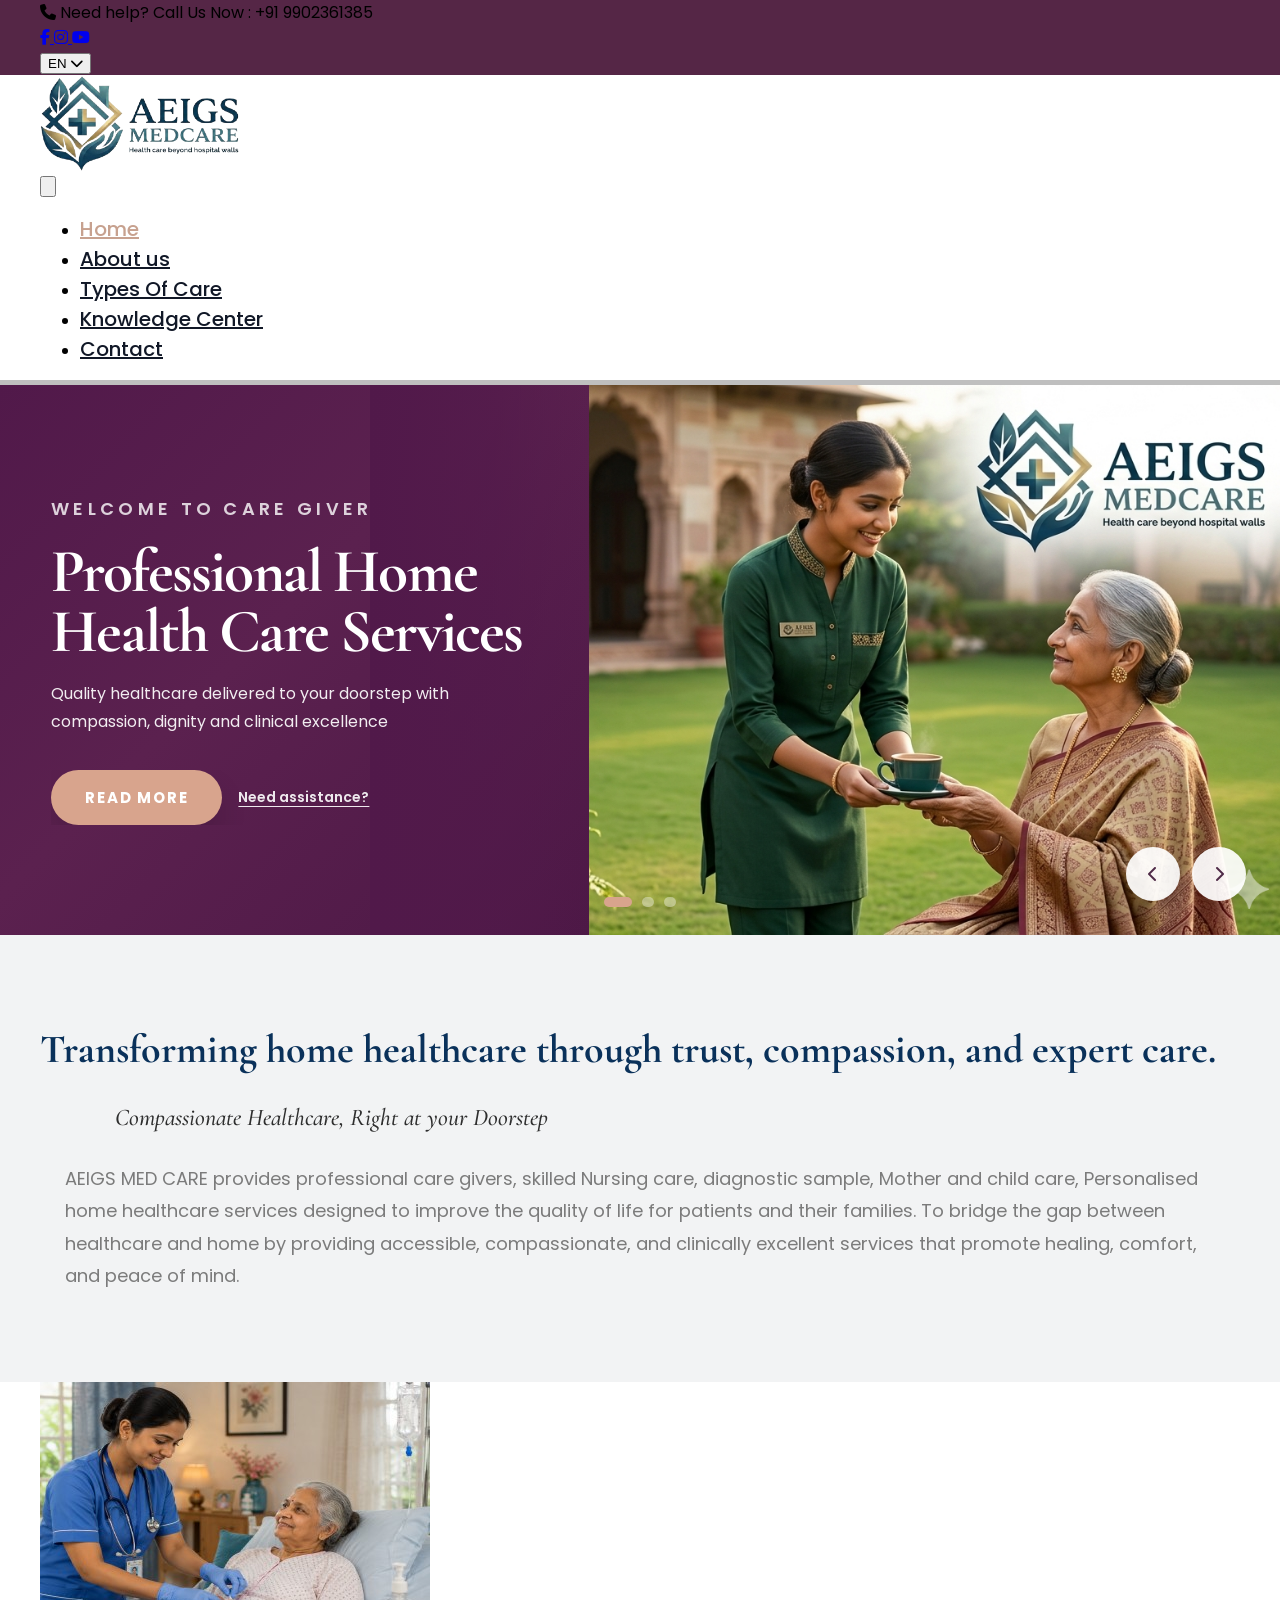
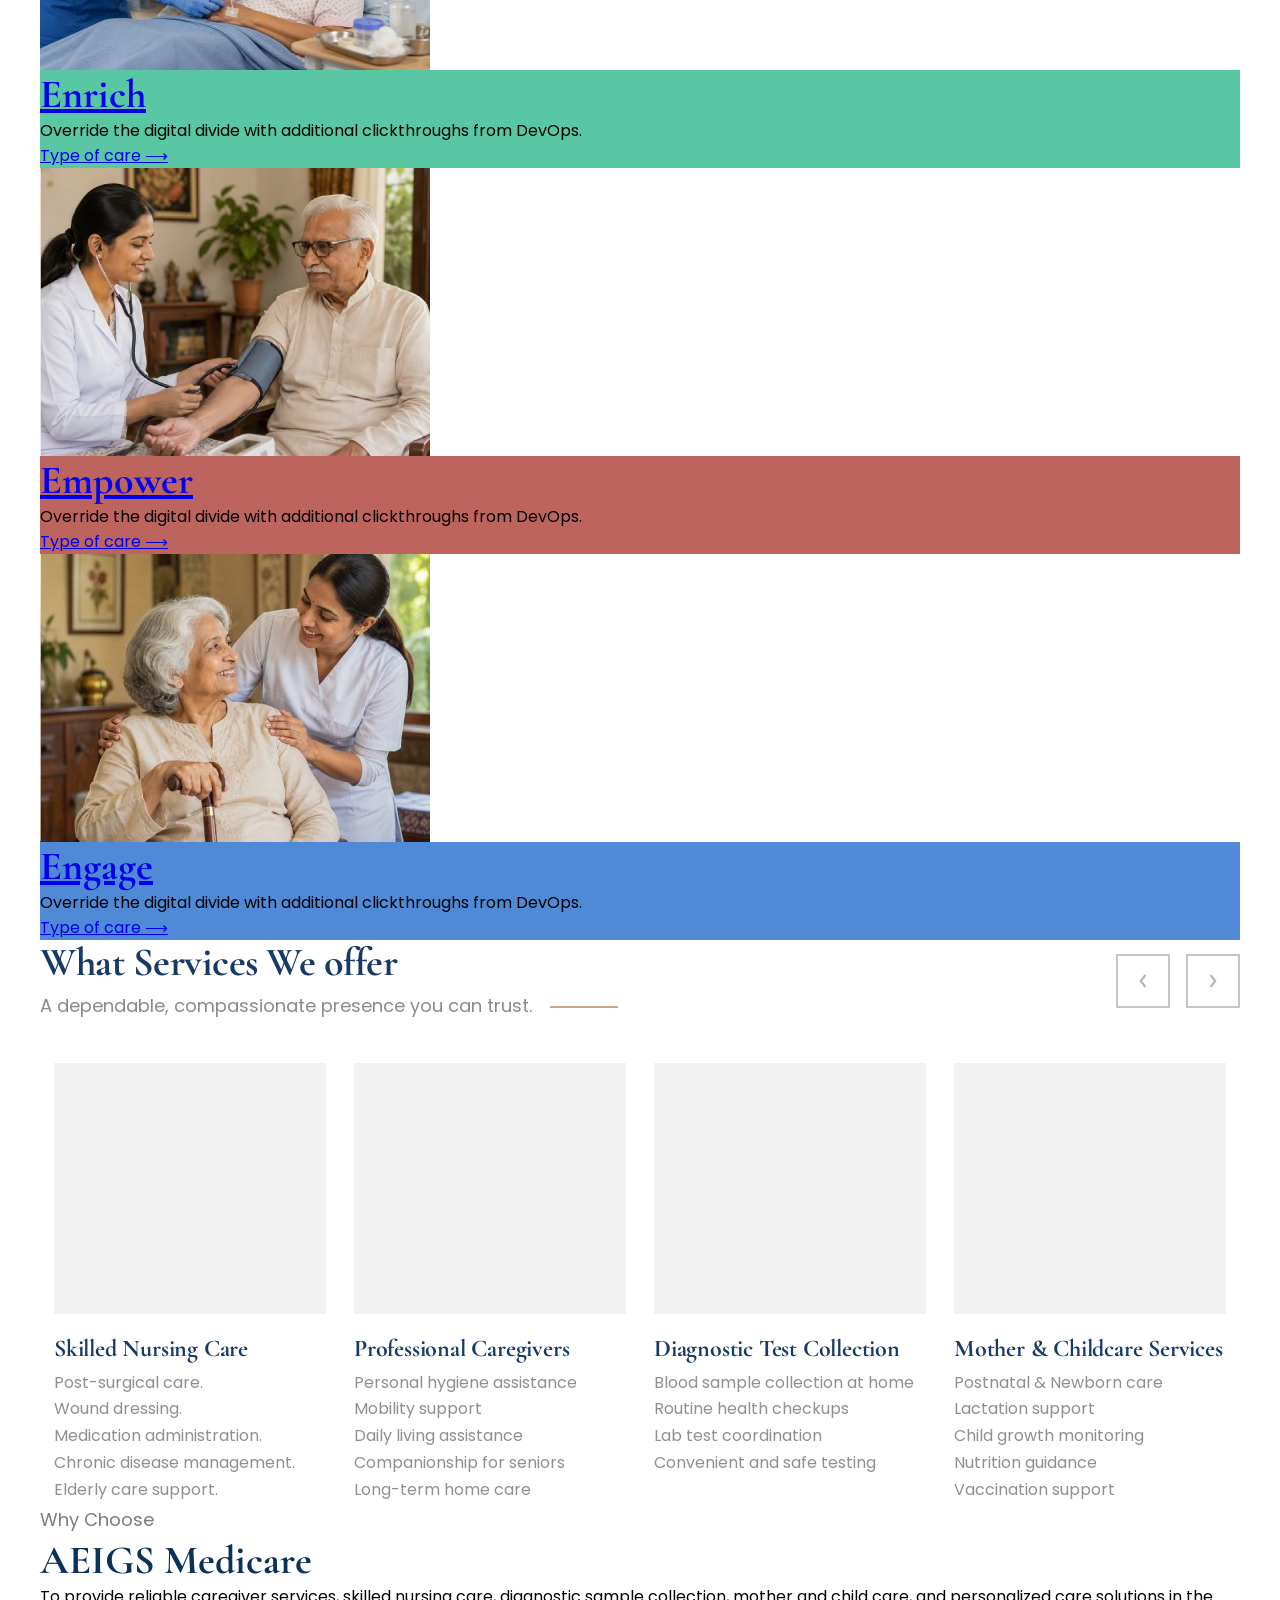
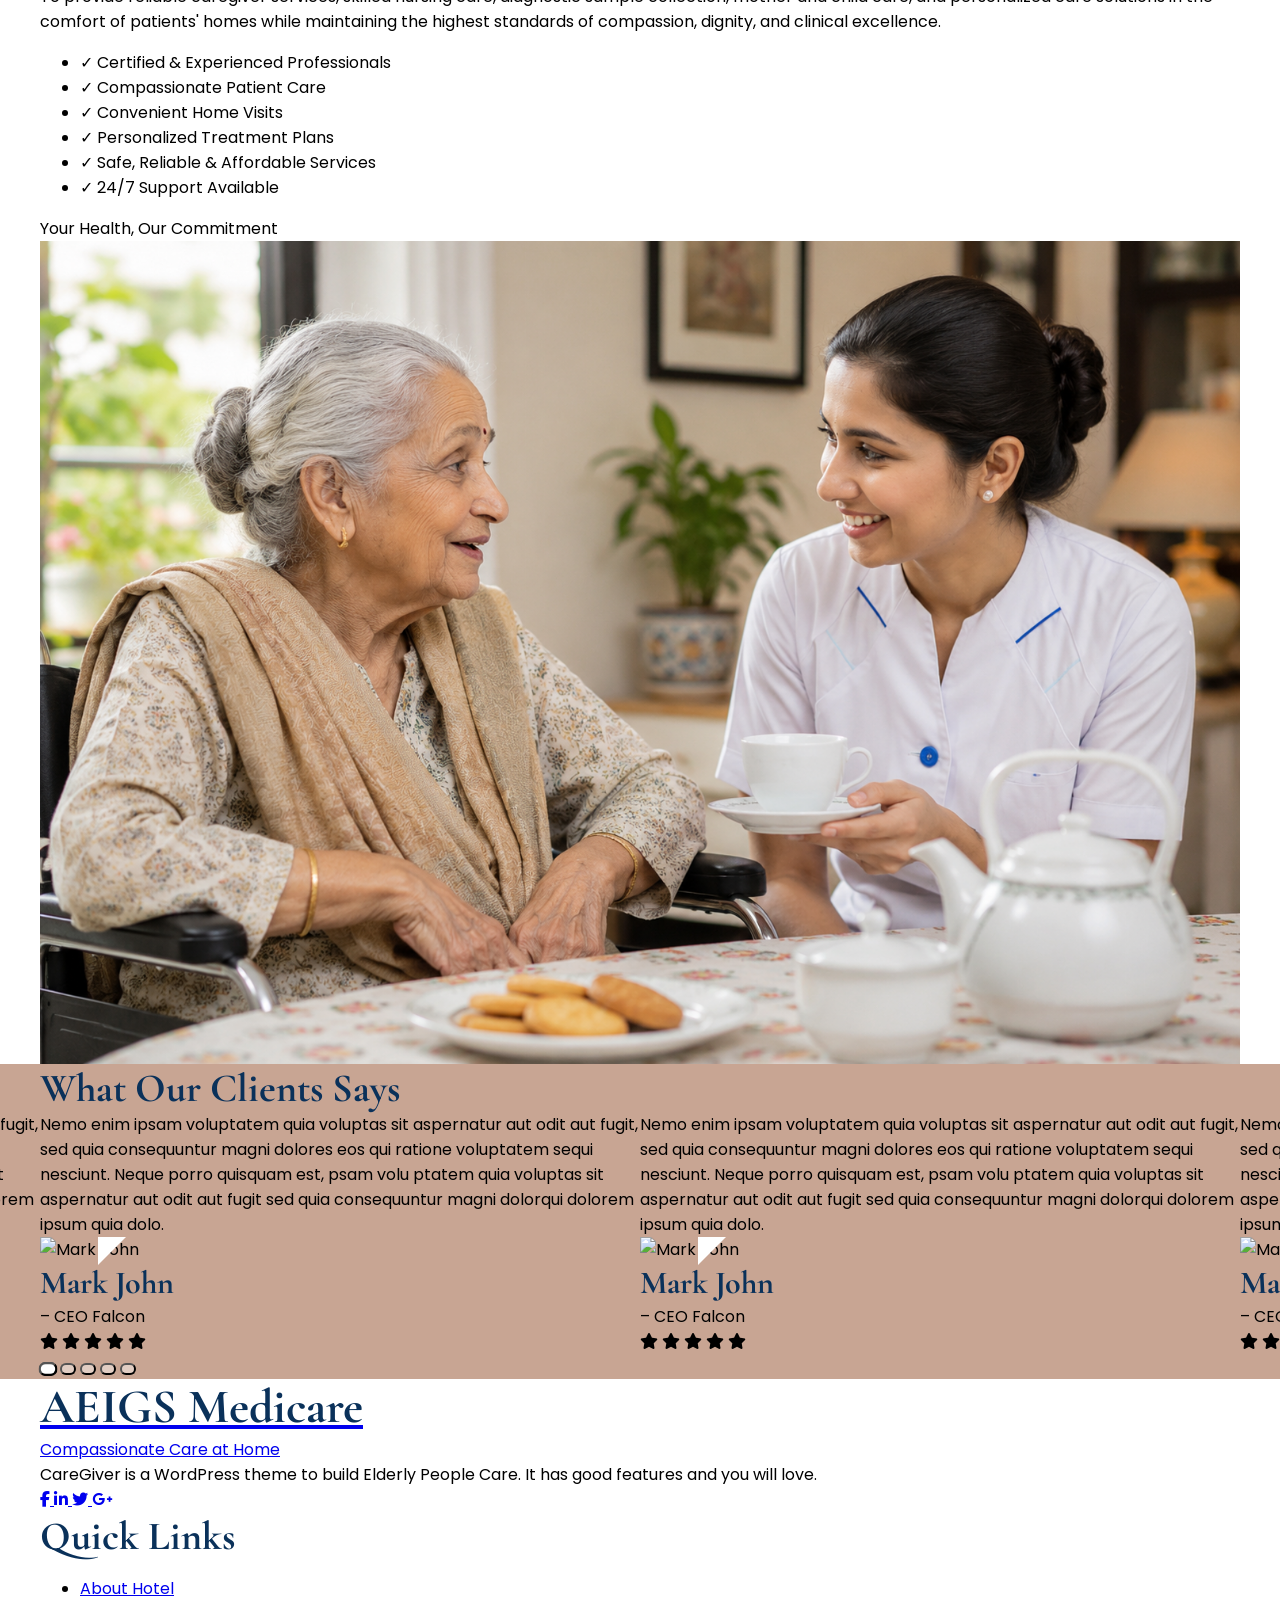
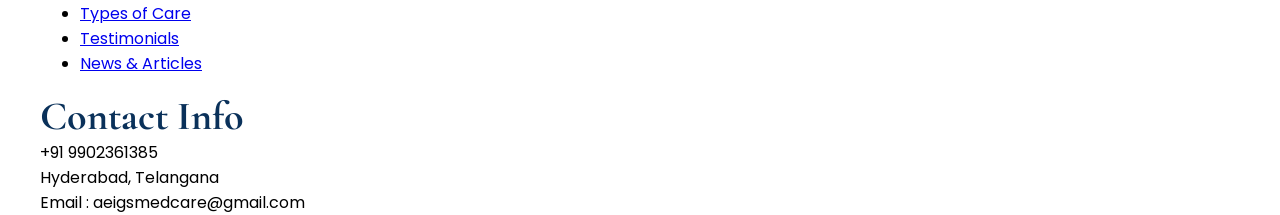
==== commit 5c34c420: "image updates" ====
--- a/index.html
+++ b/index.html
@@ -51,7 +51,7 @@
                             Need help? Call Us Now :
                         </span>
                         <span class="text-[18px] md:text-[20px] lg:text-[22px] font-semibold ml-2 tracking-[0.4px]">
-                            1800 456 7890
+                            +91 9902361385
                         </span>
                     </div>
                     <!-- Right Side -->
@@ -59,11 +59,75 @@
                             text-[15px] md:text-[16px] lg:text-[18px]
                             font-normal flex-wrap">
                         <!-- Hidden on Mobile -->
-                        <div class="hidden md:flex items-center flex-wrap">
-                            <a href="#" class="hover:opacity-80 transition-opacity">
-                                Our Story
-                            </a>
-                            <span class="divider mx-4 lg:mx-6"></span>
+                        <div class="hidden md:flex items-center flex-wrap gap-x-4 mr-5">
+                            <a href="https://www.facebook.com/share/1D7VoCNJ4E/" class="w-[40px]
+                                        h-[40px]
+                                        rounded-full
+                                        border
+                                        border-[#7a5a6e]
+                                        flex
+                                        items-center
+                                        justify-center
+                                        text-white
+                                        text-[16px]
+                                        hover:bg-[#c9a792]
+                                        hover:border-[#c9a792]
+                                        transition-all
+                                        duration-300"
+                                        target="_blank">
+                                    <i class="fa-brands fa-facebook-f"></i>
+                                </a>
+                                <a href="https://www.instagram.com/aeigs_medcare/" class="w-[40px]
+                                        h-[40px]
+                                        rounded-full
+                                        border
+                                        border-[#7a5a6e]
+                                        flex
+                                        items-center
+                                        justify-center
+                                        text-white
+                                        text-[16px]
+                                        hover:bg-[#c9a792]
+                                        hover:border-[#c9a792]
+                                        transition-all
+                                        duration-300"
+                                        target="_blank">
+                                    <i class="fa-brands fa-instagram"></i>
+                                </a>
+                                <!-- <a href="#" class="w-[40px]
+                                        h-[40px]
+                                        rounded-full
+                                        border
+                                        border-[#7a5a6e]
+                                        flex
+                                        items-center
+                                        justify-center
+                                        text-white
+                                        text-[16px]
+                                        hover:bg-[#c9a792]
+                                        hover:border-[#c9a792]
+                                        transition-all
+                                        duration-300">
+                                    <i class="fa-brands fa-twitter"></i>
+                                </a> -->
+                                <a href="https://www.youtube.com/channel/UCkb0tS9eHW_Kgqyoz-vJs2Q" class="w-[40px]
+                                        h-[40px]
+                                        rounded-full
+                                        border
+                                        border-[#7a5a6e]
+                                        flex
+                                        items-center
+                                        justify-center
+                                        text-white
+                                        text-[16px]
+                                        hover:bg-[#c9a792]
+                                        hover:border-[#c9a792]
+                                        transition-all
+                                        duration-300"
+                                        target="_blank">
+                                    <i class="fa-brands fa-youtube"></i>
+                                </a>
+                            <!-- <span class="divider mx-4 lg:mx-6"></span>
                             <a href="#" class="hover:opacity-80 transition-opacity">
                                 News &amp; Articles
                             </a>
@@ -71,7 +135,7 @@
                             <a href="#" class="hover:opacity-80 transition-opacity">
                                 Franchies Opportunity
                             </a>
-                            <span class="divider mx-4 lg:mx-6"></span>
+                            <span class="divider mx-4 lg:mx-6"></span> -->
                         </div>
                         <!-- Always Visible -->
                         <button class="flex items-center hover:opacity-80 transition-opacity">
@@ -443,8 +507,7 @@
             </div>
         </div>
     </section>
-    <section
-        class="here-for-you-section one-col-section bg-[#532944] lg:bg-gradient-to-r from-[#532944] from-[60%] to-[#ffffff] to-[40%] relative">
+    <section class="here-for-you-section one-col-section bg-[#532944] lg:bg-gradient-to-r from-[#532944] from-[60%] to-[#ffffff] to-[40%] relative">
         <div class="container">
             <div class="row">
                 <article
@@ -453,10 +516,10 @@
                     <div class="w-full xl:w-[60%] px-5 lg:pl-[0px] lg:pr-[100px] py-[80px] xl:py-[100px]">
                         <div class="max-w-[760px] ml-auto">
                             <!-- Heading -->
-                             <p class="content-description mb-0 text-white">
-                                    Why Choose
+                            <p class="content-description mb-0 text-white">
+                                Why Choose
                             </p>
-                             <h3 class="ae-h3 text-left mb-[8px] text-white">
+                            <h3 class="ae-h3 text-left mb-[8px] text-white">
                                 AEIGS Medicare
                             </h3>
                             <!-- <h3 class="ae-h3 font-[Cormorant_Garamond] text-white mb-8">
@@ -464,7 +527,10 @@
                             </h3> -->
                             <!-- Description -->
                             <p class="font-[Poppins] text-white/95 mb-5">
-                                To provide reliable caregiver services, skilled nursing care, diagnostic sample collection, mother and child care, and personalized care solutions in the comfort of patients' homes while maintaining the highest standards of compassion, dignity, and clinical excellence.
+                                To provide reliable caregiver services, skilled nursing care, diagnostic sample
+                                collection, mother and child care, and personalized care solutions in the comfort of
+                                patients' homes while maintaining the highest standards of compassion, dignity, and
+                                clinical excellence.
                             </p>
                             <!-- Checklist -->
                             <ul class="space-y-1 mb-5 text-[16px] xl:text-[16px]">
@@ -539,265 +605,6 @@
                         <div class="w-full h-full ">
                             <img src="./assets/media/images/video-img.jpg" alt="Senior care support"
                                 class="w-full h-full object-cover object-center min-h-[500px] xl:min-h-full">
-                        </div>
-                    </div>
-                </article>
-            </div>
-        </div>
-    </section>
-    <section class="for-everyone-section one-col-section bg-[#edf1f4]">
-        <div class="container">
-            <div class="row">
-                <article
-                    class="w-full col-wrapper flex flex-wrap items-center justify-center service-carousel__article py-[90px] px-5 lg:px-0">
-                    <h3 class="ae-h3">What is Home Care... In Home Care Services For Everyone.</h3>
-                    <p class="content-description mb-[50px]">Discover how professional caregivers approach caring for
-                        your loved one in order to engage</p>
-                    <div class="content-wrapper grid grid-cols-1 md:grid-cols-2 xl:grid-cols-3 gap-[30px] w-full">
-                        <div
-                            class="provided-services-block bg-white flex items-start px-[20px] py-[25px] border-l-[4px] border-l-[#c7a894] shadow-[0_10px_30px_rgba(0,0,0,0.04)] hover:shadow-[0_18px_45px_rgba(0,0,0,0.08)] hover:-translate-y-1 transition-all duration-300">
-                            <div class="flex-shrink-0 mr-[22px]">
-                                <i class="fa-solid fa-pump-soap text-[#3d67a7] text-[72px] leading-none"></i>
-                            </div>
-                            <div class="flex-1">
-                                <a href="#"
-                                    class="font-[Cormorant_Garamond] text-[#0e2a4e] text-[20px] font-semibold leading-[1.45] no-underline hover:text-[#3d67a7] transition-colors duration-300">
-                                    Personal Grooming Like Bathing or Getting Dressed
-                                </a>
-                            </div>
-                        </div>
-                        <div
-                            class="provided-services-block bg-white flex items-start px-[20px] py-[25px] border-l-[4px] border-l-[#c7a894] shadow-[0_10px_30px_rgba(0,0,0,0.04)] hover:shadow-[0_18px_45px_rgba(0,0,0,0.08)] hover:-translate-y-1 transition-all duration-300">
-                            <div class="flex-shrink-0 mr-[22px]">
-                                <i class="fa-solid fa-pump-soap text-[#3d67a7] text-[72px] leading-none"></i>
-                            </div>
-                            <div class="flex-1">
-                                <a href="#"
-                                    class="font-[Cormorant_Garamond] text-[#0e2a4e] text-[20px] font-semibold leading-[1.45] no-underline hover:text-[#3d67a7] transition-colors duration-300">
-                                    Personal Grooming Like Bathing or Getting Dressed
-                                </a>
-                            </div>
-                        </div>
-                        <div
-                            class="provided-services-block bg-white flex items-start px-[20px] py-[25px] border-l-[4px] border-l-[#c7a894] shadow-[0_10px_30px_rgba(0,0,0,0.04)] hover:shadow-[0_18px_45px_rgba(0,0,0,0.08)] hover:-translate-y-1 transition-all duration-300">
-                            <div class="flex-shrink-0 mr-[22px]">
-                                <i class="fa-solid fa-pump-soap text-[#3d67a7] text-[72px] leading-none"></i>
-                            </div>
-                            <div class="flex-1">
-                                <a href="#"
-                                    class="font-[Cormorant_Garamond] text-[#0e2a4e] text-[20px] font-semibold leading-[1.45] no-underline hover:text-[#3d67a7] transition-colors duration-300">
-                                    Personal Grooming Like Bathing or Getting Dressed
-                                </a>
-                            </div>
-                        </div>
-                        <div
-                            class="provided-services-block bg-white flex items-start px-[20px] py-[25px] border-l-[4px] border-l-[#c7a894] shadow-[0_10px_30px_rgba(0,0,0,0.04)] hover:shadow-[0_18px_45px_rgba(0,0,0,0.08)] hover:-translate-y-1 transition-all duration-300">
-                            <div class="flex-shrink-0 mr-[22px]">
-                                <i class="fa-solid fa-pump-soap text-[#3d67a7] text-[72px] leading-none"></i>
-                            </div>
-                            <div class="flex-1">
-                                <a href="#"
-                                    class="font-[Cormorant_Garamond] text-[#0e2a4e] text-[20px] font-semibold leading-[1.45] no-underline hover:text-[#3d67a7] transition-colors duration-300">
-                                    Personal Grooming Like Bathing or Getting Dressed
-                                </a>
-                            </div>
-                        </div>
-                        <div
-                            class="provided-services-block bg-white flex items-start px-[20px] py-[25px] border-l-[4px] border-l-[#c7a894] shadow-[0_10px_30px_rgba(0,0,0,0.04)] hover:shadow-[0_18px_45px_rgba(0,0,0,0.08)] hover:-translate-y-1 transition-all duration-300">
-                            <div class="flex-shrink-0 mr-[22px]">
-                                <i class="fa-solid fa-pump-soap text-[#3d67a7] text-[72px] leading-none"></i>
-                            </div>
-                            <div class="flex-1">
-                                <a href="#"
-                                    class="font-[Cormorant_Garamond] text-[#0e2a4e] text-[20px] font-semibold leading-[1.45] no-underline hover:text-[#3d67a7] transition-colors duration-300">
-                                    Personal Grooming Like Bathing or Getting Dressed
-                                </a>
-                            </div>
-                        </div>
-                        <div
-                            class="provided-services-block bg-white flex items-start px-[20px] py-[25px] border-l-[4px] border-l-[#c7a894] shadow-[0_10px_30px_rgba(0,0,0,0.04)] hover:shadow-[0_18px_45px_rgba(0,0,0,0.08)] hover:-translate-y-1 transition-all duration-300">
-                            <div class="flex-shrink-0 mr-[22px]">
-                                <i class="fa-solid fa-pump-soap text-[#3d67a7] text-[72px] leading-none"></i>
-                            </div>
-                            <div class="flex-1">
-                                <a href="#"
-                                    class="font-[Cormorant_Garamond] text-[#0e2a4e] text-[20px] font-semibold leading-[1.45] no-underline hover:text-[#3d67a7] transition-colors duration-300">
-                                    Personal Grooming Like Bathing or Getting Dressed
-                                </a>
-                            </div>
-                        </div>
-                    </div>
-                    <!-- Your code goes here -->
-                </article>
-            </div>
-        </div>
-    </section>
-    <section
-        class="inspire-others-section one-col-section bg-[url('./assets/media/images/background_1.png')] bg-cover bg-center bg-no-repeat relative overflow-hidden">
-        <!-- Dark Overlay -->
-        <div
-            class="absolute inset-0 bg-gradient-to-r from-[rgba(22,24,27,0.88)] via-[rgba(22,24,27,0.68)] to-[rgba(22,24,27,0.15)]">
-        </div>
-        <div class="container relative z-10">
-            <div class="row">
-                <article class="w-full col-wrapper flex flex-wrap items-center justify-start py-[140px] lg:py-[160px]">
-                    <!-- Content -->
-                    <div class="w-full max-w-[1100px] px-5 lg:px-[0px]">
-                        <!-- Heading -->
-                        <h2 class="font-[Cormorant_Garamond]
-                               text-white
-                               font-bold
-                               ae-h2
-                               leading-[1.05]
-                               tracking-[-1px]
-                               mb-[28px]">
-                            Share Your Cares. Inspire Others.
-                        </h2>
-                        <!-- Description -->
-                        <p class="font-[Cormorant_Garamond]
-                               text-white
-                               font-normal
-                               ae-h4
-                               font-[Poppins]
-                               leading-[1.15]
-                               max-w-[950px]
-                               mb-[55px]">
-                            Join our movement to make the world a better
-                            place for seniors.
-                        </p>
-                        <!-- Button -->
-                        <a href="#" class="inline-flex
-                               items-center
-                               justify-center
-                               bg-white
-                               text-[#1b1b1b]
-                               font-[Poppins]
-                               font-bold
-                               uppercase
-                               tracking-[4px]
-                               no-underline
-                               h-[74px]
-                               px-[48px]
-                               text-[16px]
-                               transition-all
-                               duration-300
-                               hover:bg-[#0e2a4e]
-                               hover:text-white">
-                            Contact Us
-                        </a>
-                    </div>
-                </article>
-            </div>
-        </div>
-    </section>
-    <section class="latest-articles-section one-col-section">
-        <div class="container">
-            <div class="row">
-                <article
-                    class="w-full col-wrapper flex flex-wrap items-center justify-center service-carousel__article py-[90px] px-5 lg:px-0">
-                    <!-- Your rest code goes here -->
-                    <!-- Header -->
-                    <div
-                        class="latest-articles__header w-full flex flex-col lg:flex-row lg:items-center lg:justify-between mb-[50px]">
-                        <div class="latest-articles__heading">
-                            <h3 class="ae-h3 text-left mb-[8px]">
-                                Latest Articles &amp; Blogs
-                            </h3>
-                            <div class="flex items-center flex-wrap gap-y-3">
-                                <p class="content-description italic mb-0">
-                                    CareGiver Community Reviews
-                                </p>
-                                <span class="ml-[25px] w-[74px] h-[2px] bg-[#c8a894] inline-block">
-                                </span>
-                            </div>
-                        </div>
-                        <div class="latest-articles__viewallblogslink mt-6 lg:mt-0">
-                            <a href="#"
-                                class="font-[Cormorant_Garamond] text-[#de6d3d] text-[14px] xl:text-[20px] font-semibold leading-none underline underline-offset-[6px] decoration-[1px] hover:text-[#0e2a4e] transition-colors duration-300">
-                                View all blogs
-                            </a>
-                        </div>
-                    </div>
-                    <!-- Articles -->
-                    <div
-                        class="latest-articles__grid grid grid-cols-1 md:grid-cols-2 xl:grid-cols-3 gap-x-[42px] gap-y-[60px] w-full">
-                        <!-- Article 1 -->
-                        <div class="latest-article">
-                            <a href="#" class="block overflow-hidden">
-                                <img src="./assets/media/images/news-1.jpg" alt=""
-                                    class="w-full h-[260px] xl:h-[290px] object-cover transition-transform duration-500 hover:scale-[1.04]">
-                            </a>
-                            <div class="pt-[34px]">
-                                <span class="font-[Poppins] text-[#8b8b8b] text-[16px] font-normal">
-                                    July 12, 2018
-                                </span>
-                                <h4 class="mt-[8px] mb-[16px]">
-                                    <a href="#"
-                                        class="font-[Cormorant_Garamond] text-[#0e2a4e] text-[14px] xl:text-[24px] font-bold leading-[1.25] hover:text-[#de6d3d] transition-colors duration-300">
-                                        Top 5 Tips for Caregivers During the Holidays
-                                    </a>
-                                </h4>
-                                <p class="font-[Poppins] text-[#808080] text-[16px] leading-[2] mb-[24px]">
-                                    Lorem ipsum dolor sit amet, cons ectetur elit.
-                                    Vestibulum nec odios Suspe ndisse cursus mal suada faci lisis.
-                                </p>
-                                <a href="#"
-                                    class="font-[Cormorant_Garamond] text-[#de6d3d] text-[14px] font-semibold hover:text-[#0e2a4e] transition-colors duration-300">
-                                    Continue Reading ...
-                                </a>
-                            </div>
-                        </div>
-                        <!-- Article 2 -->
-                        <div class="latest-article">
-                            <a href="#" class="block overflow-hidden">
-                                <img src="./assets/media/images/news-2.jpg" alt=""
-                                    class="w-full h-[260px] xl:h-[290px] object-cover transition-transform duration-500 hover:scale-[1.04]">
-                            </a>
-                            <div class="pt-[34px]">
-                                <span class="font-[Poppins] text-[#8b8b8b] text-[16px]">
-                                    July 12, 2018
-                                </span>
-                                <h4 class="mt-[8px] mb-[16px]">
-                                    <a href="#"
-                                        class="font-[Cormorant_Garamond] text-[#0e2a4e] text-[14px] xl:text-[24px] font-bold leading-[1.25] hover:text-[#de6d3d] transition-colors duration-300">
-                                        Caregiving Lorem ipsum Checklist for a New Year
-                                    </a>
-                                </h4>
-                                <p class="font-[Poppins] text-[#808080] text-[16px] leading-[2] mb-[24px]">
-                                    Lorem ipsum dolor sit amet, cons ectetur elit.
-                                    Vestibulum nec odios Suspe ndisse cursus mal suada faci lisis.
-                                </p>
-                                <a href="#"
-                                    class="font-[Cormorant_Garamond] text-[#de6d3d] text-[14px] font-semibold hover:text-[#0e2a4e] transition-colors duration-300">
-                                    Continue Reading ...
-                                </a>
-                            </div>
-                        </div>
-                        <!-- Article 3 -->
-                        <div class="latest-article">
-                            <a href="#" class="block overflow-hidden">
-                                <img src="./assets/media/images/news-3.jpg" alt=""
-                                    class="w-full h-[260px] xl:h-[290px] object-cover transition-transform duration-500 hover:scale-[1.04]">
-                            </a>
-                            <div class="pt-[34px]">
-                                <span class="font-[Poppins] text-[#8b8b8b] text-[16px]">
-                                    July 12, 2018
-                                </span>
-                                <h4 class="mt-[8px] mb-[16px]">
-                                    <a href="#"
-                                        class="font-[Cormorant_Garamond] text-[#0e2a4e] text-[14px] xl:text-[24px] font-bold leading-[1.25] hover:text-[#de6d3d] transition-colors duration-300">
-                                        Our Experts Answer Your Questions About Dementia Care
-                                    </a>
-                                </h4>
-                                <p class="font-[Poppins] text-[#808080] text-[16px] leading-[2] mb-[24px]">
-                                    Lorem ipsum dolor sit amet, cons ectetur elit.
-                                    Vestibulum nec odios Suspe ndisse cursus mal suada faci lisis.
-                                </p>
-                                <a href="#"
-                                    class="font-[Cormorant_Garamond] text-[#de6d3d] text-[14px] font-semibold hover:text-[#0e2a4e] transition-colors duration-300">
-                                    Continue Reading ...
-                                </a>
-                            </div>
                         </div>
                     </div>
                 </article>
@@ -844,104 +651,104 @@
                                 <div>
                                     <!-- <img src="./assets/media/images/aeigs_logo-removebg-preview.png" class="h-auto aeigs-logo" alt=""> -->
                                     <h2 class="font-[Cormorant_Garamond]
-                                           text-white
-                                           font-bold
-                                           text-[58px]
-                                           leading-[0.9]
-                                           mb-[8px]">
+                                            text-white
+                                            font-bold
+                                            text-[58px]
+                                            leading-[0.9]
+                                            mb-[8px]">
                                         AEIGS Medicare
                                     </h2>
                                     <div class="flex items-center">
                                         <span class="font-[Poppins]
-                                                 text-[#c9a792]
-                                                 text-[18px]
-                                                 font-semibold
-                                                 tracking-[0.3px]">
+                                                    text-[#c9a792]
+                                                    text-[18px]
+                                                    font-semibold
+                                                    tracking-[0.3px]">
                                             Compassionate Care at Home
                                         </span>
                                         <span class="w-[38px]
-                                                 h-[2px]
-                                                 bg-[#c9a792]
-                                                 ml-[16px]">
+                                                    h-[2px]
+                                                    bg-[#c9a792]
+                                                    ml-[16px]">
                                         </span>
                                     </div>
                                 </div>
                             </a>
                             <!-- Description -->
                             <p class="font-[Poppins]
-                                  text-[#a99aa4]
-                                  text-[16px]
-                                  font-normal
-                                  leading-[1.9]
-                                  max-w-[380px]
-                                  mb-[20px]">
+                                    text-[#a99aa4]
+                                    text-[16px]
+                                    font-normal
+                                    leading-[1.9]
+                                    max-w-[380px]
+                                    mb-[20px]">
                                 CareGiver is a WordPress theme to build Elderly People Care.
                                 It has good features and you will love.
                             </p>
                             <!-- Social Icons -->
                             <div class="flex items-center gap-[18px]">
                                 <a href="#" class="w-[40px]
-                                       h-[40px]
-                                       rounded-full
-                                       border
-                                       border-[#7a5a6e]
-                                       flex
-                                       items-center
-                                       justify-center
-                                       text-white
-                                       text-[16px]
-                                       hover:bg-[#c9a792]
-                                       hover:border-[#c9a792]
-                                       transition-all
-                                       duration-300">
+                                        h-[40px]
+                                        rounded-full
+                                        border
+                                        border-[#7a5a6e]
+                                        flex
+                                        items-center
+                                        justify-center
+                                        text-white
+                                        text-[16px]
+                                        hover:bg-[#c9a792]
+                                        hover:border-[#c9a792]
+                                        transition-all
+                                        duration-300">
                                     <i class="fa-brands fa-facebook-f"></i>
                                 </a>
                                 <a href="#" class="w-[40px]
-                                       h-[40px]
-                                       rounded-full
-                                       border
-                                       border-[#7a5a6e]
-                                       flex
-                                       items-center
-                                       justify-center
-                                       text-white
-                                       text-[16px]
-                                       hover:bg-[#c9a792]
-                                       hover:border-[#c9a792]
-                                       transition-all
-                                       duration-300">
+                                        h-[40px]
+                                        rounded-full
+                                        border
+                                        border-[#7a5a6e]
+                                        flex
+                                        items-center
+                                        justify-center
+                                        text-white
+                                        text-[16px]
+                                        hover:bg-[#c9a792]
+                                        hover:border-[#c9a792]
+                                        transition-all
+                                        duration-300">
                                     <i class="fa-brands fa-linkedin-in"></i>
                                 </a>
                                 <a href="#" class="w-[40px]
-                                       h-[40px]
-                                       rounded-full
-                                       border
-                                       border-[#7a5a6e]
-                                       flex
-                                       items-center
-                                       justify-center
-                                       text-white
-                                       text-[16px]
-                                       hover:bg-[#c9a792]
-                                       hover:border-[#c9a792]
-                                       transition-all
-                                       duration-300">
+                                        h-[40px]
+                                        rounded-full
+                                        border
+                                        border-[#7a5a6e]
+                                        flex
+                                        items-center
+                                        justify-center
+                                        text-white
+                                        text-[16px]
+                                        hover:bg-[#c9a792]
+                                        hover:border-[#c9a792]
+                                        transition-all
+                                        duration-300">
                                     <i class="fa-brands fa-twitter"></i>
                                 </a>
                                 <a href="#" class="w-[40px]
-                                       h-[40px]
-                                       rounded-full
-                                       border
-                                       border-[#7a5a6e]
-                                       flex
-                                       items-center
-                                       justify-center
-                                       text-white
-                                       text-[16px]
-                                       hover:bg-[#c9a792]
-                                       hover:border-[#c9a792]
-                                       transition-all
-                                       duration-300">
+                                        h-[40px]
+                                        rounded-full
+                                        border
+                                        border-[#7a5a6e]
+                                        flex
+                                        items-center
+                                        justify-center
+                                        text-white
+                                        text-[16px]
+                                        hover:bg-[#c9a792]
+                                        hover:border-[#c9a792]
+                                        transition-all
+                                        duration-300">
                                     <i class="fa-brands fa-google-plus-g"></i>
                                 </a>
                             </div>
@@ -949,58 +756,58 @@
                         <!-- Quick Links -->
                         <div class="footer-links">
                             <h3 class="font-[Cormorant_Garamond]
-                                   text-white
-                                   text-[24px]
-                                   font-bold
-                                   leading-none
-                                   mb-[20px]">
+                                    text-white
+                                    text-[24px]
+                                    font-bold
+                                    leading-none
+                                    mb-[20px]">
                                 Quick Links
                             </h3>
                             <span class="block
-                                     w-[44px]
-                                     h-[2px]
-                                     bg-[#c9a792]
-                                     mb-[38px]">
+                                        w-[44px]
+                                        h-[2px]
+                                        bg-[#c9a792]
+                                        mb-[38px]">
                             </span>
                             <ul class="space-y-[8px]">
                                 <li>
                                     <a href="#" class="font-[Poppins]
-                                           text-[#a99aa4]
-                                           text-[20px]
-                                           leading-none
-                                           hover:text-white
-                                           transition-colors
-                                           duration-300">
+                                            text-[#a99aa4]
+                                            text-[20px]
+                                            leading-none
+                                            hover:text-white
+                                            transition-colors
+                                            duration-300">
                                         About Hotel
                                     </a>
                                 </li>
                                 <li>
                                     <a href="#" class="font-[Poppins]
-                                           text-[#a99aa4]
-                                           text-[20px]
-                                           hover:text-white
-                                           transition-colors
-                                           duration-300">
+                                            text-[#a99aa4]
+                                            text-[20px]
+                                            hover:text-white
+                                            transition-colors
+                                            duration-300">
                                         Types of Care
                                     </a>
                                 </li>
                                 <li>
                                     <a href="#" class="font-[Poppins]
-                                           text-[#a99aa4]
-                                           text-[20px]
-                                           hover:text-white
-                                           transition-colors
-                                           duration-300">
+                                            text-[#a99aa4]
+                                            text-[20px]
+                                            hover:text-white
+                                            transition-colors
+                                            duration-300">
                                         Testimonials
                                     </a>
                                 </li>
                                 <li>
                                     <a href="#" class="font-[Poppins]
-                                           text-[#a99aa4]
-                                           text-[20px]
-                                           hover:text-white
-                                           transition-colors
-                                           duration-300">
+                                            text-[#a99aa4]
+                                            text-[20px]
+                                            hover:text-white
+                                            transition-colors
+                                            duration-300">
                                         News &amp; Articles
                                     </a>
                                 </li>
@@ -1009,37 +816,37 @@
                         <!-- Contact -->
                         <div class="footer-contact">
                             <h3 class="font-[Cormorant_Garamond]
-                                   text-white
-                                   text-[24px]
-                                   font-bold
-                                   leading-none
-                                   mb-[20px]">
+                                    text-white
+                                    text-[24px]
+                                    font-bold
+                                    leading-none
+                                    mb-[20px]">
                                 Contact Info
                             </h3>
                             <span class="block
-                                     w-[44px]
-                                     h-[2px]
-                                     bg-[#c9a792]
-                                     mb-[38px]">
+                                        w-[44px]
+                                        h-[2px]
+                                        bg-[#c9a792]
+                                        mb-[38px]">
                             </span>
                             <div class="space-y-[8px]">
                                 <p class="font-[Poppins]
-                                      text-[#bfb7bc]
-                                      text-[24px]
-                                      font-semibold
-                                      leading-[1.4]">
+                                        text-[#bfb7bc]
+                                        text-[24px]
+                                        font-semibold
+                                        leading-[1.4]">
                                     +91 9902361385
                                 </p>
                                 <p class="font-[Poppins]
-                                      text-[#a99aa4]
-                                      text-[20px]
-                                      leading-[2]">
+                                        text-[#a99aa4]
+                                        text-[20px]
+                                        leading-[2]">
                                     Hyderabad, Telangana
                                 </p>
                                 <p class="font-[Poppins]
-                                      text-[#a99aa4]
-                                      text-[20px]
-                                      leading-[2]">
+                                        text-[#a99aa4]
+                                        text-[20px]
+                                        leading-[2]">
                                     Email : aeigsmedcare@gmail.com
                                 </p>
                             </div>
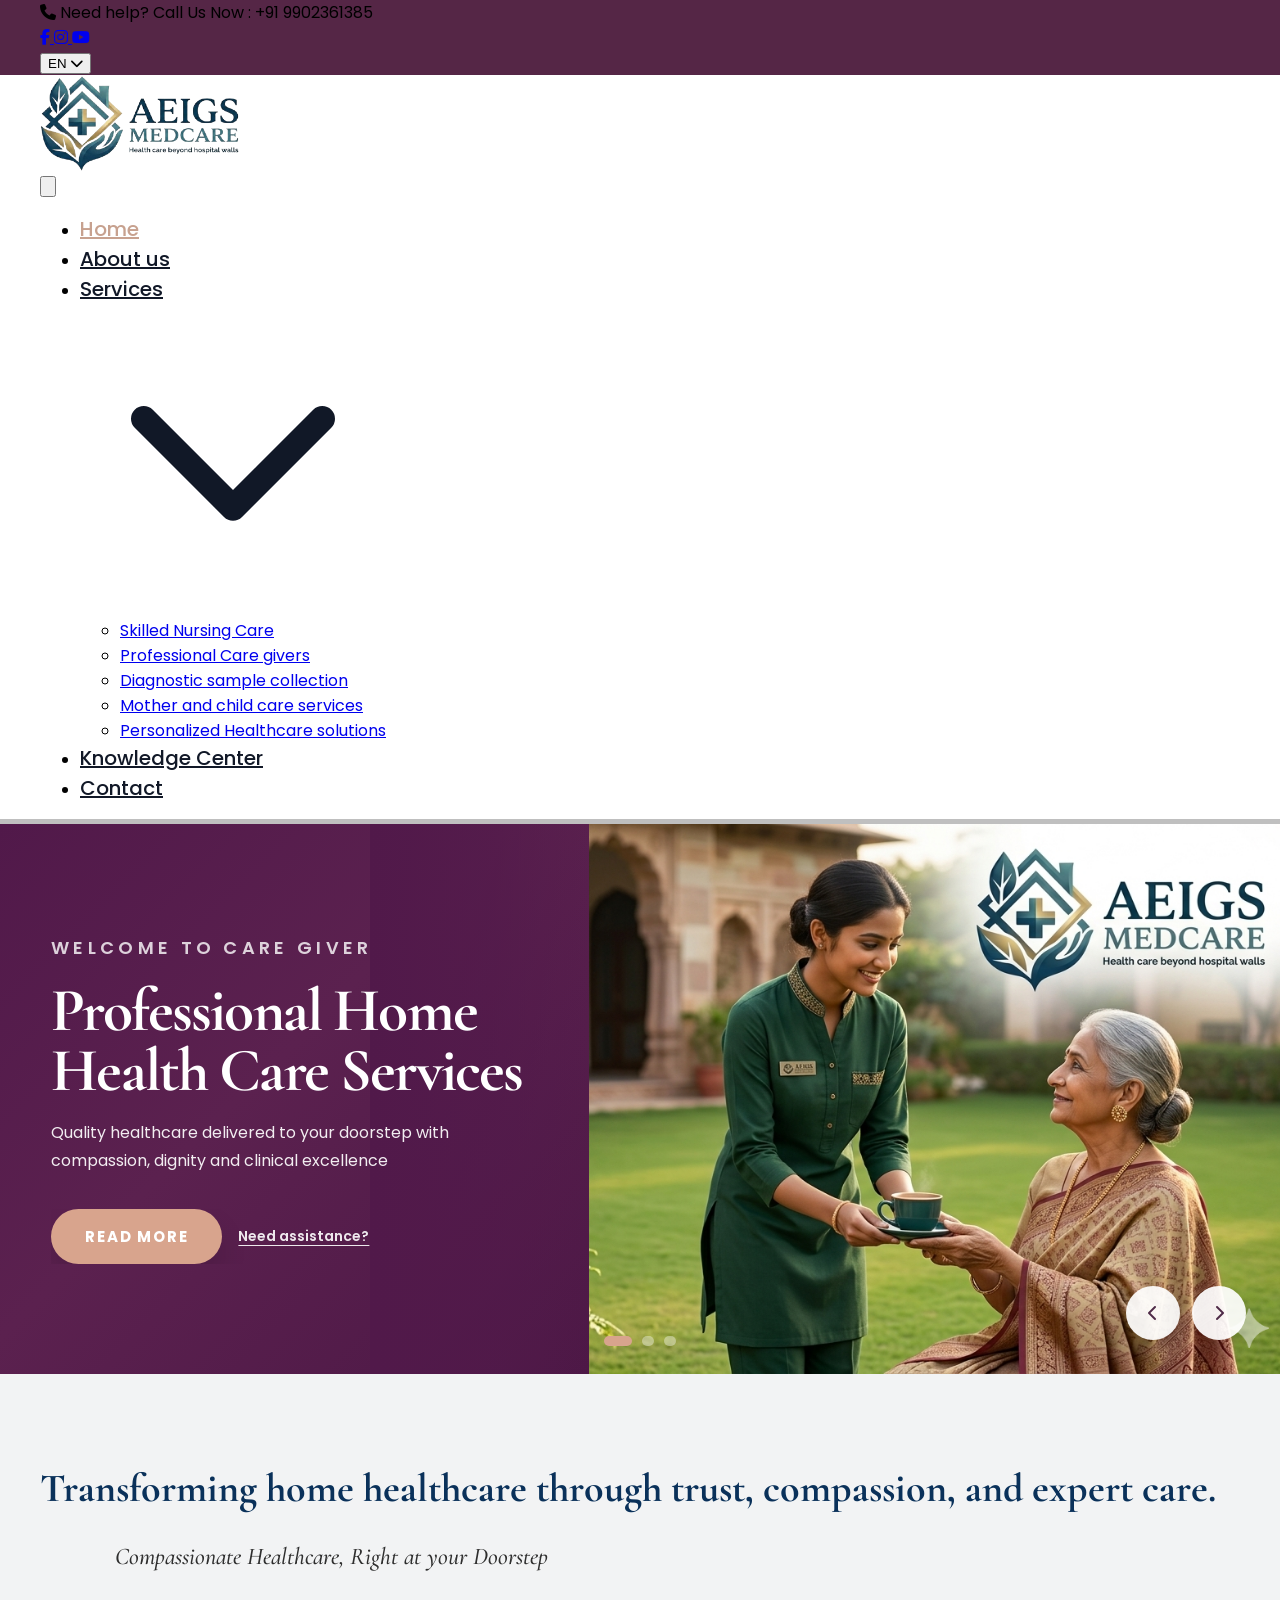
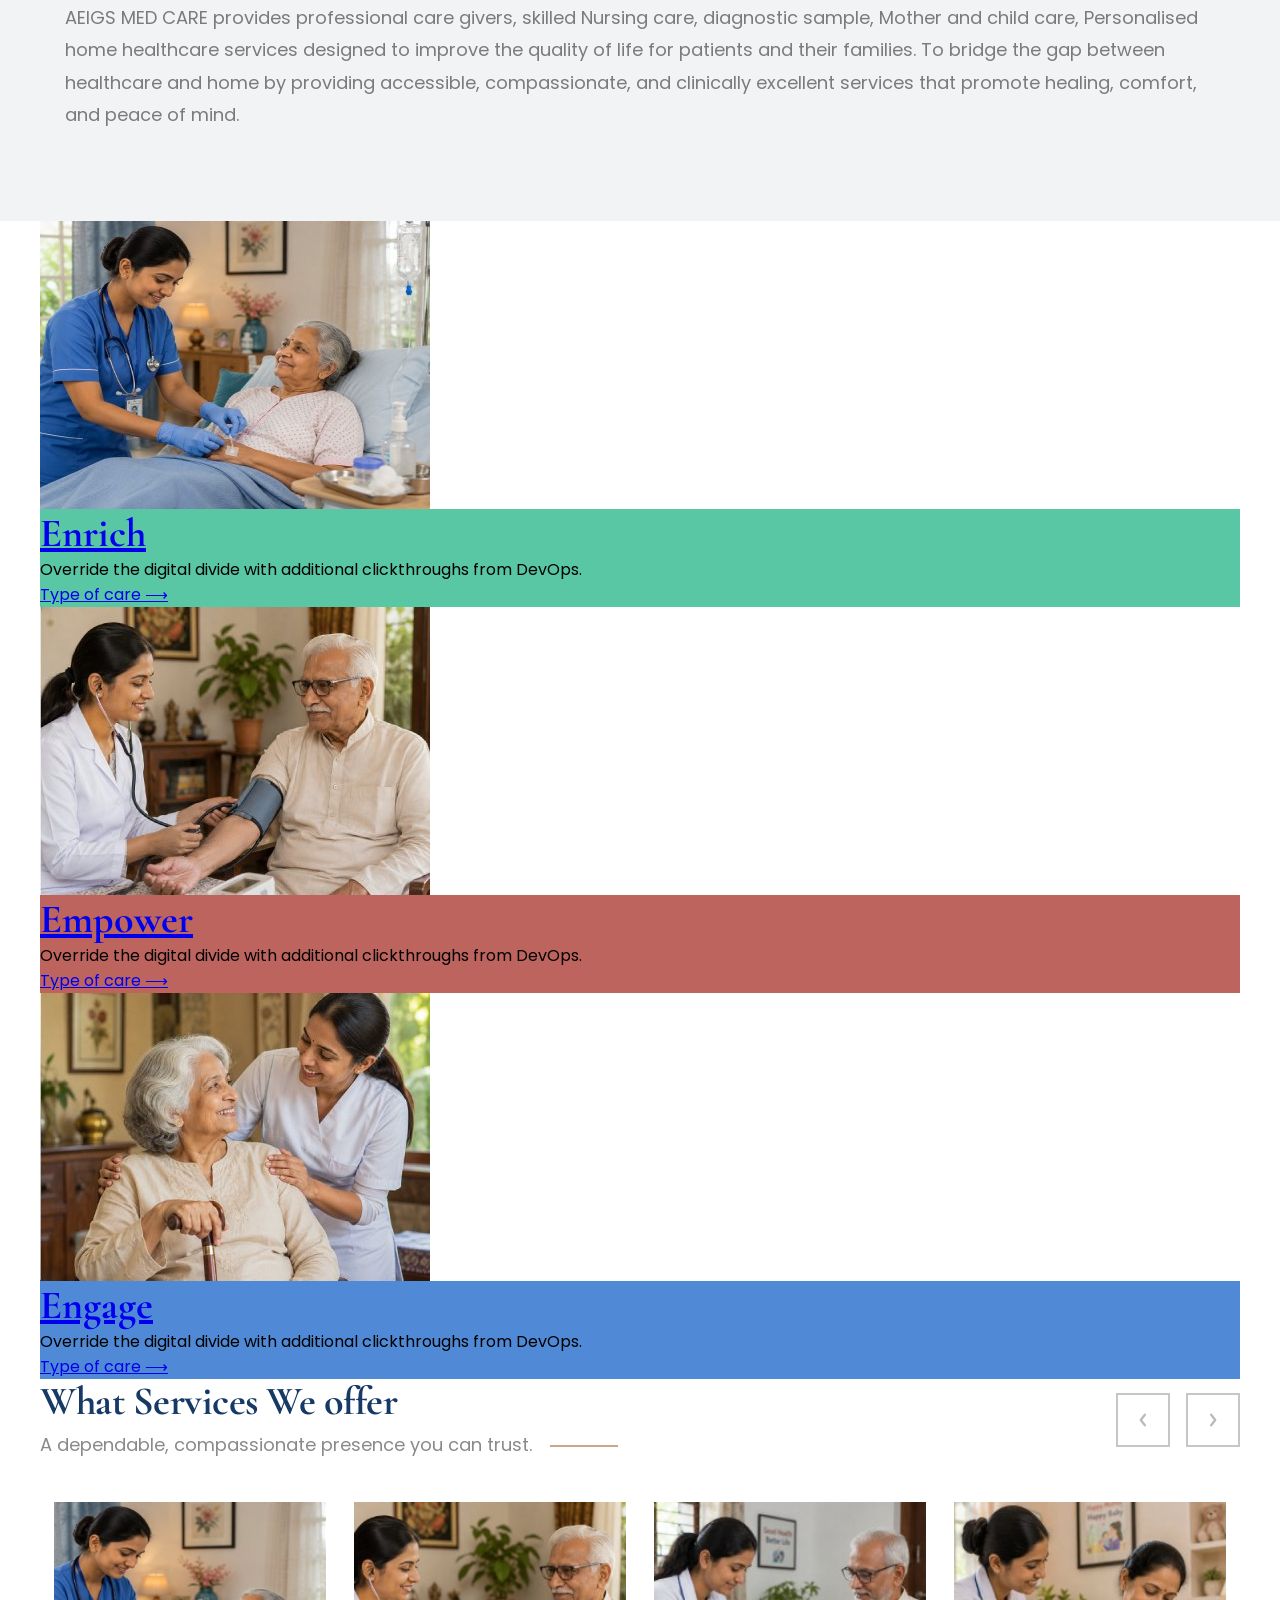
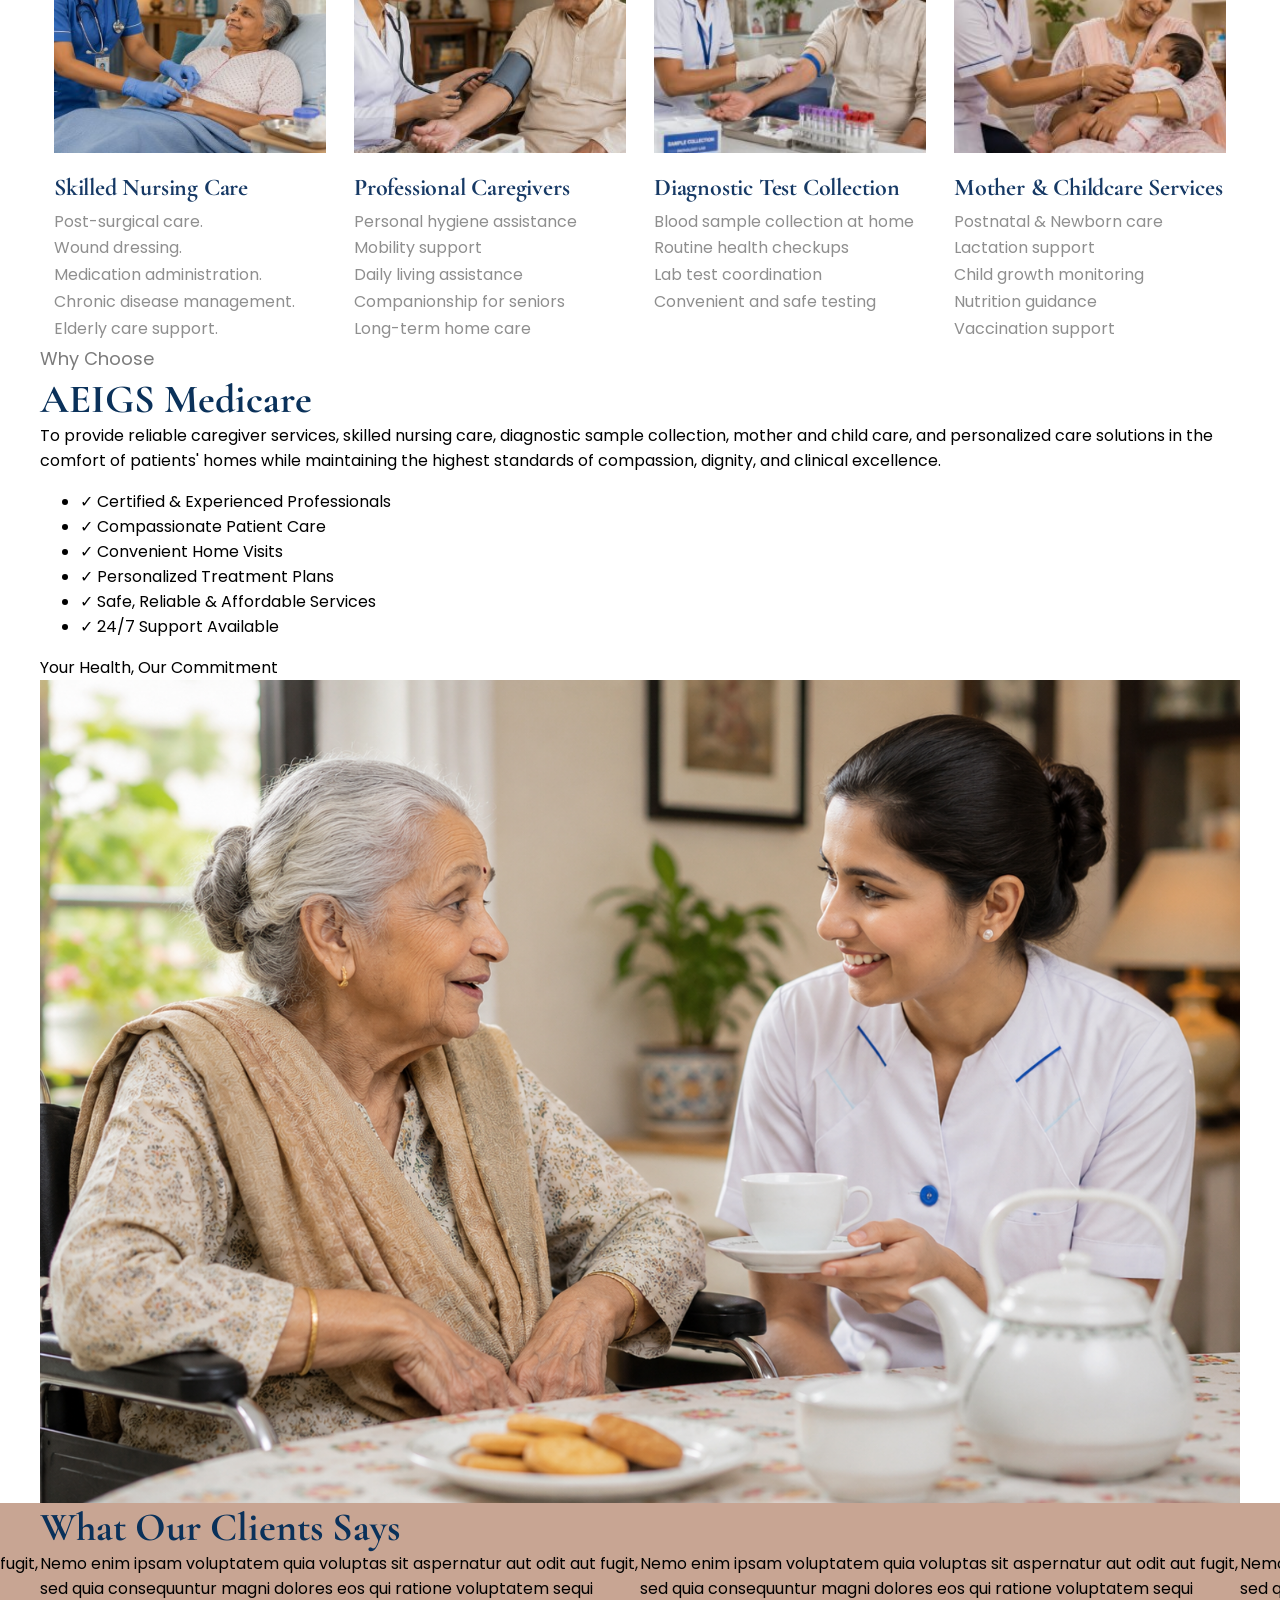
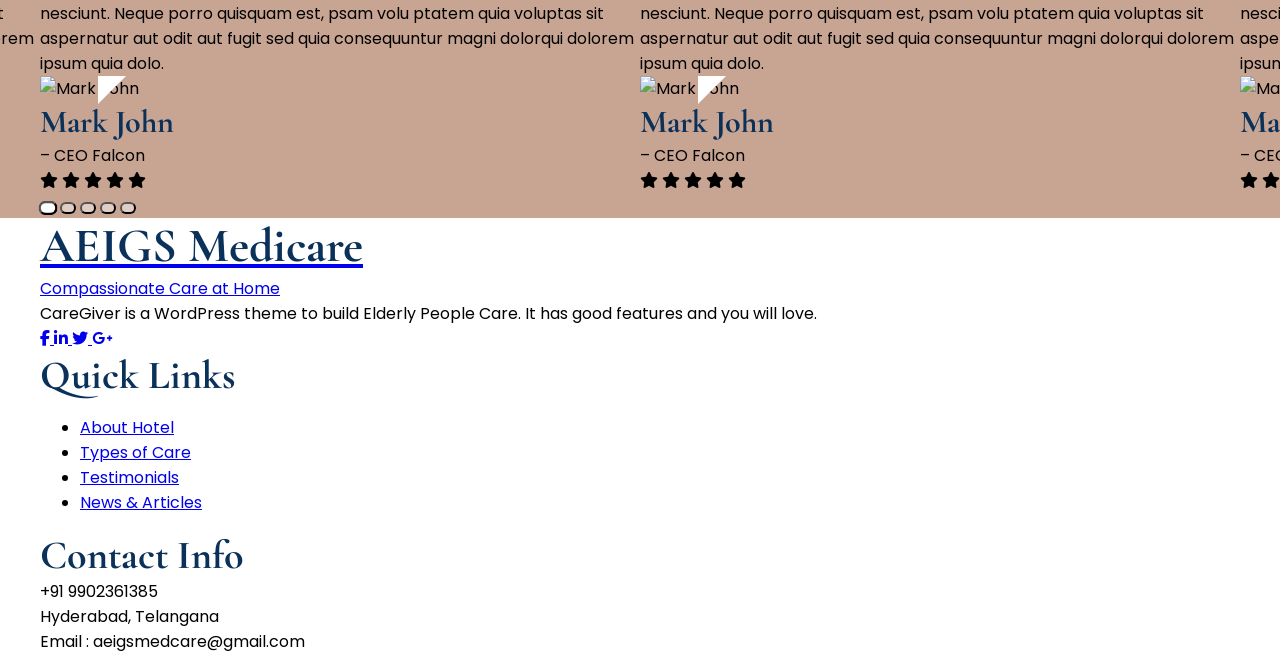
==== commit d502fd60: "service dropdown update" ====
--- a/index.html
+++ b/index.html
@@ -193,10 +193,30 @@
                                         About us
                                     </a>
                                 </li>
-                                <li>
-                                    <a href="#" class="nav-link">
-                                        Types Of Care
+                                <li class="relative group">
+                                    <a href="#" class="nav-link inline-flex items-center gap-2">
+                                        Services
+                                        <svg xmlns="http://www.w3.org/2000/svg" class="h-4 w-4" fill="none" viewBox="0 0 24 24" stroke="currentColor">
+                                            <path stroke-linecap="round" stroke-linejoin="round" stroke-width="2" d="M19 9l-7 7-7-7" />
+                                        </svg>
                                     </a>
+                                    <ul class="dropdown-menu hidden absolute z-10 left-0 top-full mt-0 w-48 rounded-lg bg-white pt-5 shadow-lg group-hover:block lg:group-hover:block">
+                                        <li>
+                                            <a href="#" class="block px-4 py-2 text-sm text-slate-700 hover:bg-slate-100">Skilled Nursing Care</a>
+                                        </li>
+                                        <li>
+                                            <a href="#" class="block px-4 py-2 text-sm text-slate-700 hover:bg-slate-100">Professional Care givers</a>
+                                        </li>
+                                        <li>
+                                            <a href="#" class="block px-4 py-2 text-sm text-slate-700 hover:bg-slate-100">Diagnostic sample collection</a>
+                                        </li>
+                                        <li>
+                                            <a href="#" class="block px-4 py-2 text-sm text-slate-700 hover:bg-slate-100">Mother and child care services</a>
+                                        </li>
+                                        <li>
+                                            <a href="#" class="block px-4 py-2 text-sm text-slate-700 hover:bg-slate-100">Personalized Healthcare solutions</a>
+                                        </li>
+                                    </ul>
                                 </li>
                                 <li>
                                     <a href="#" class="nav-link">
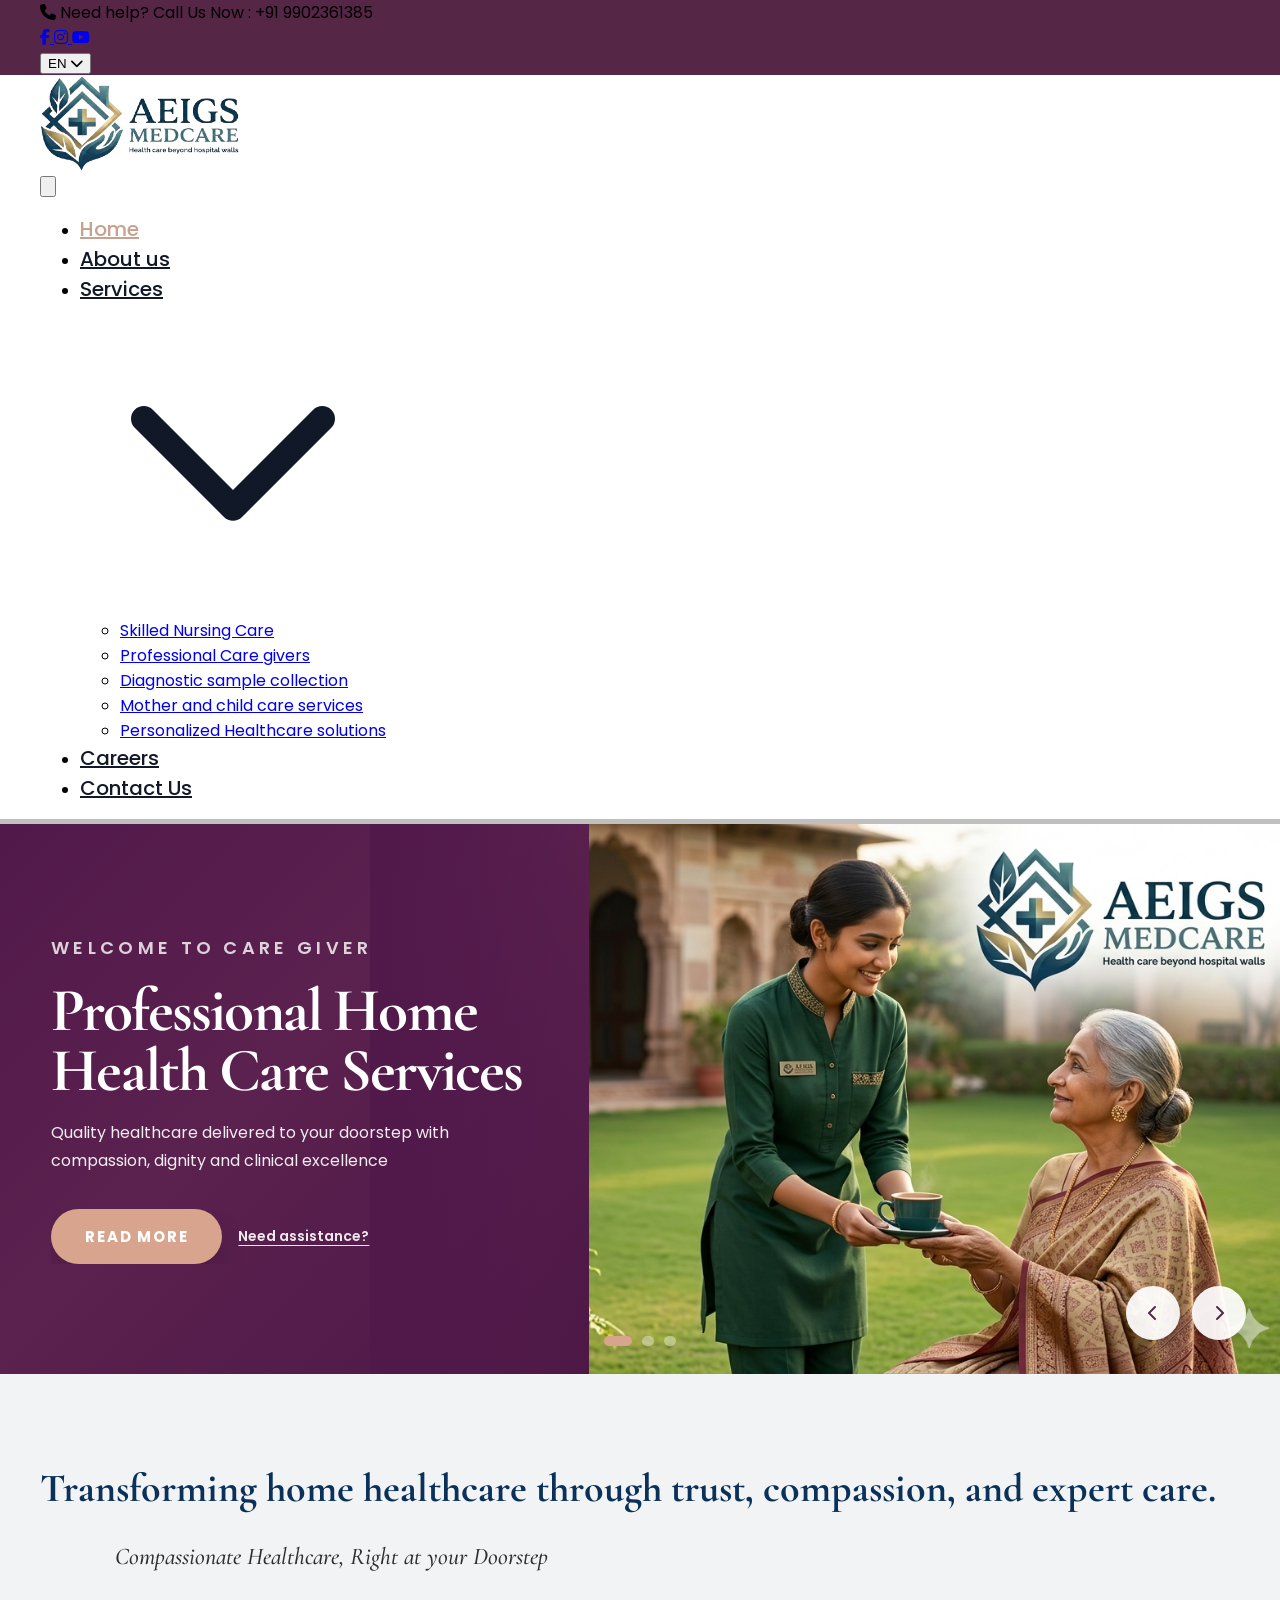
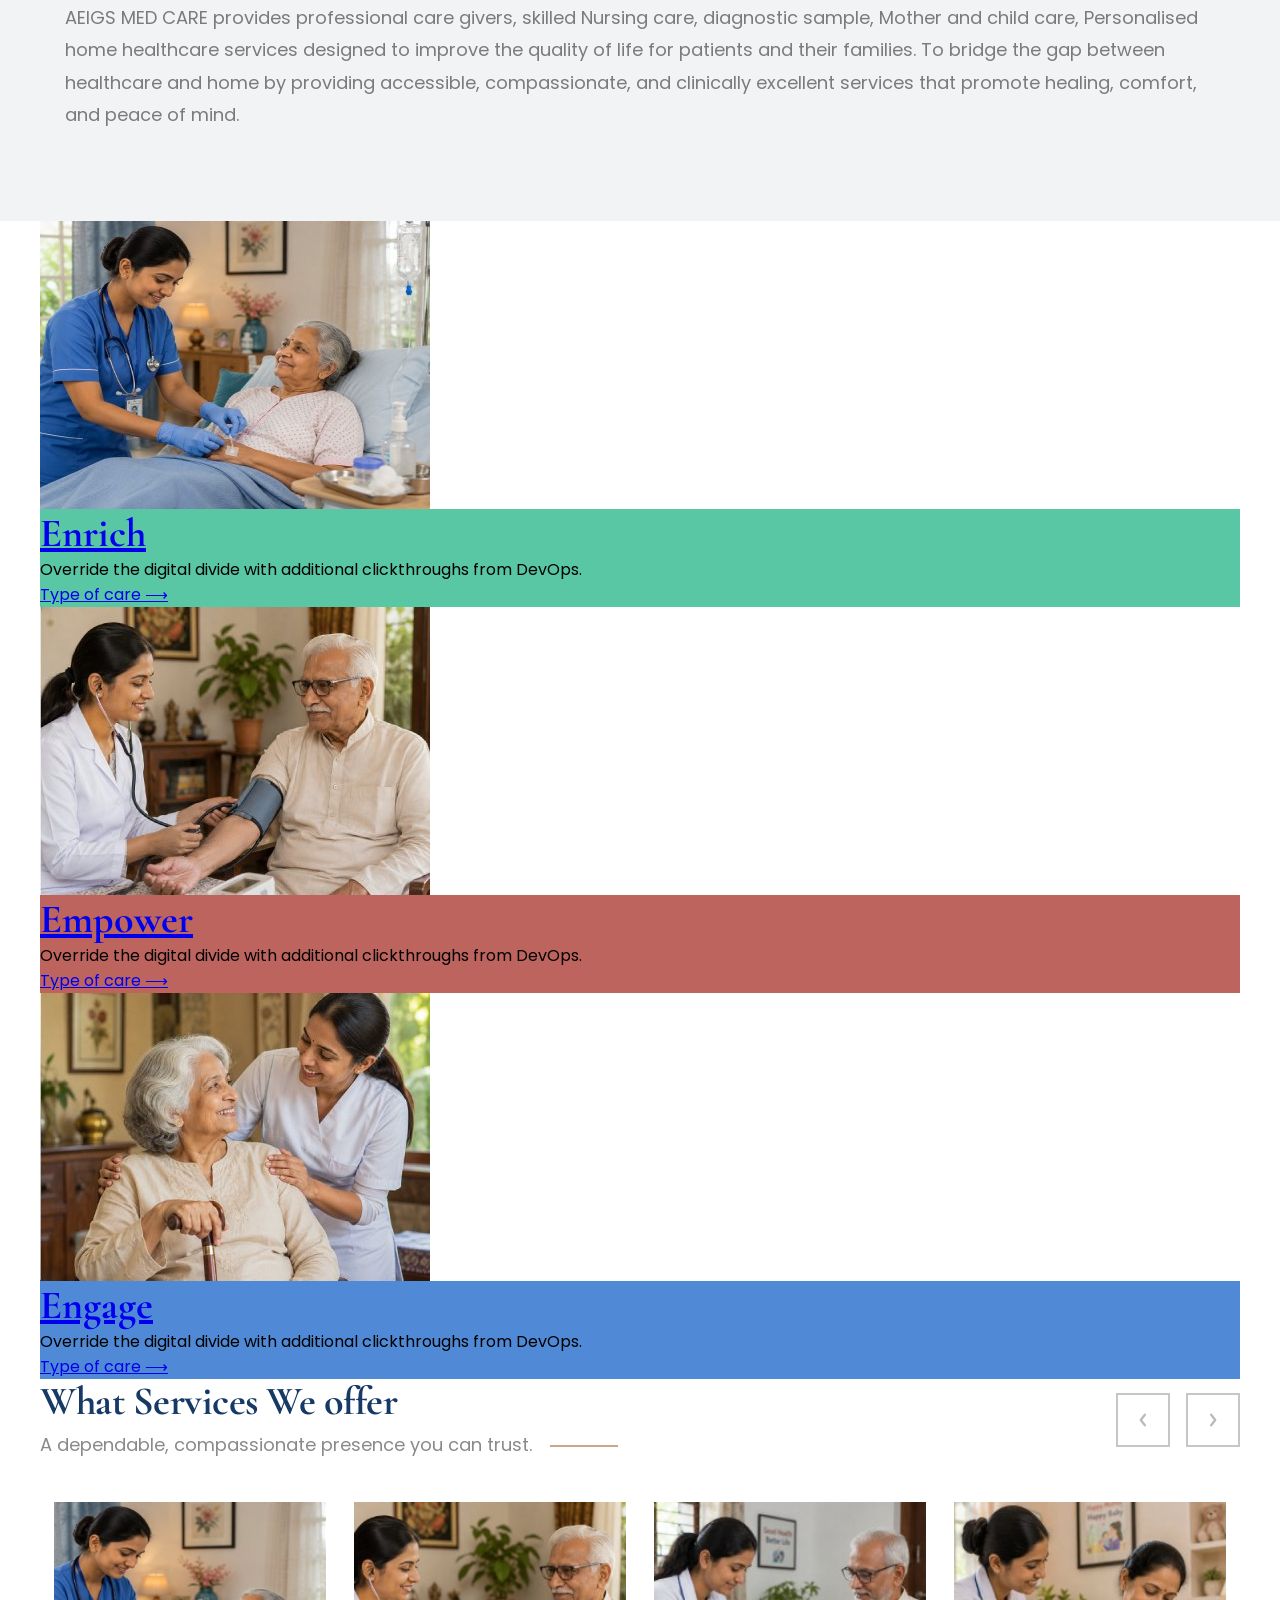
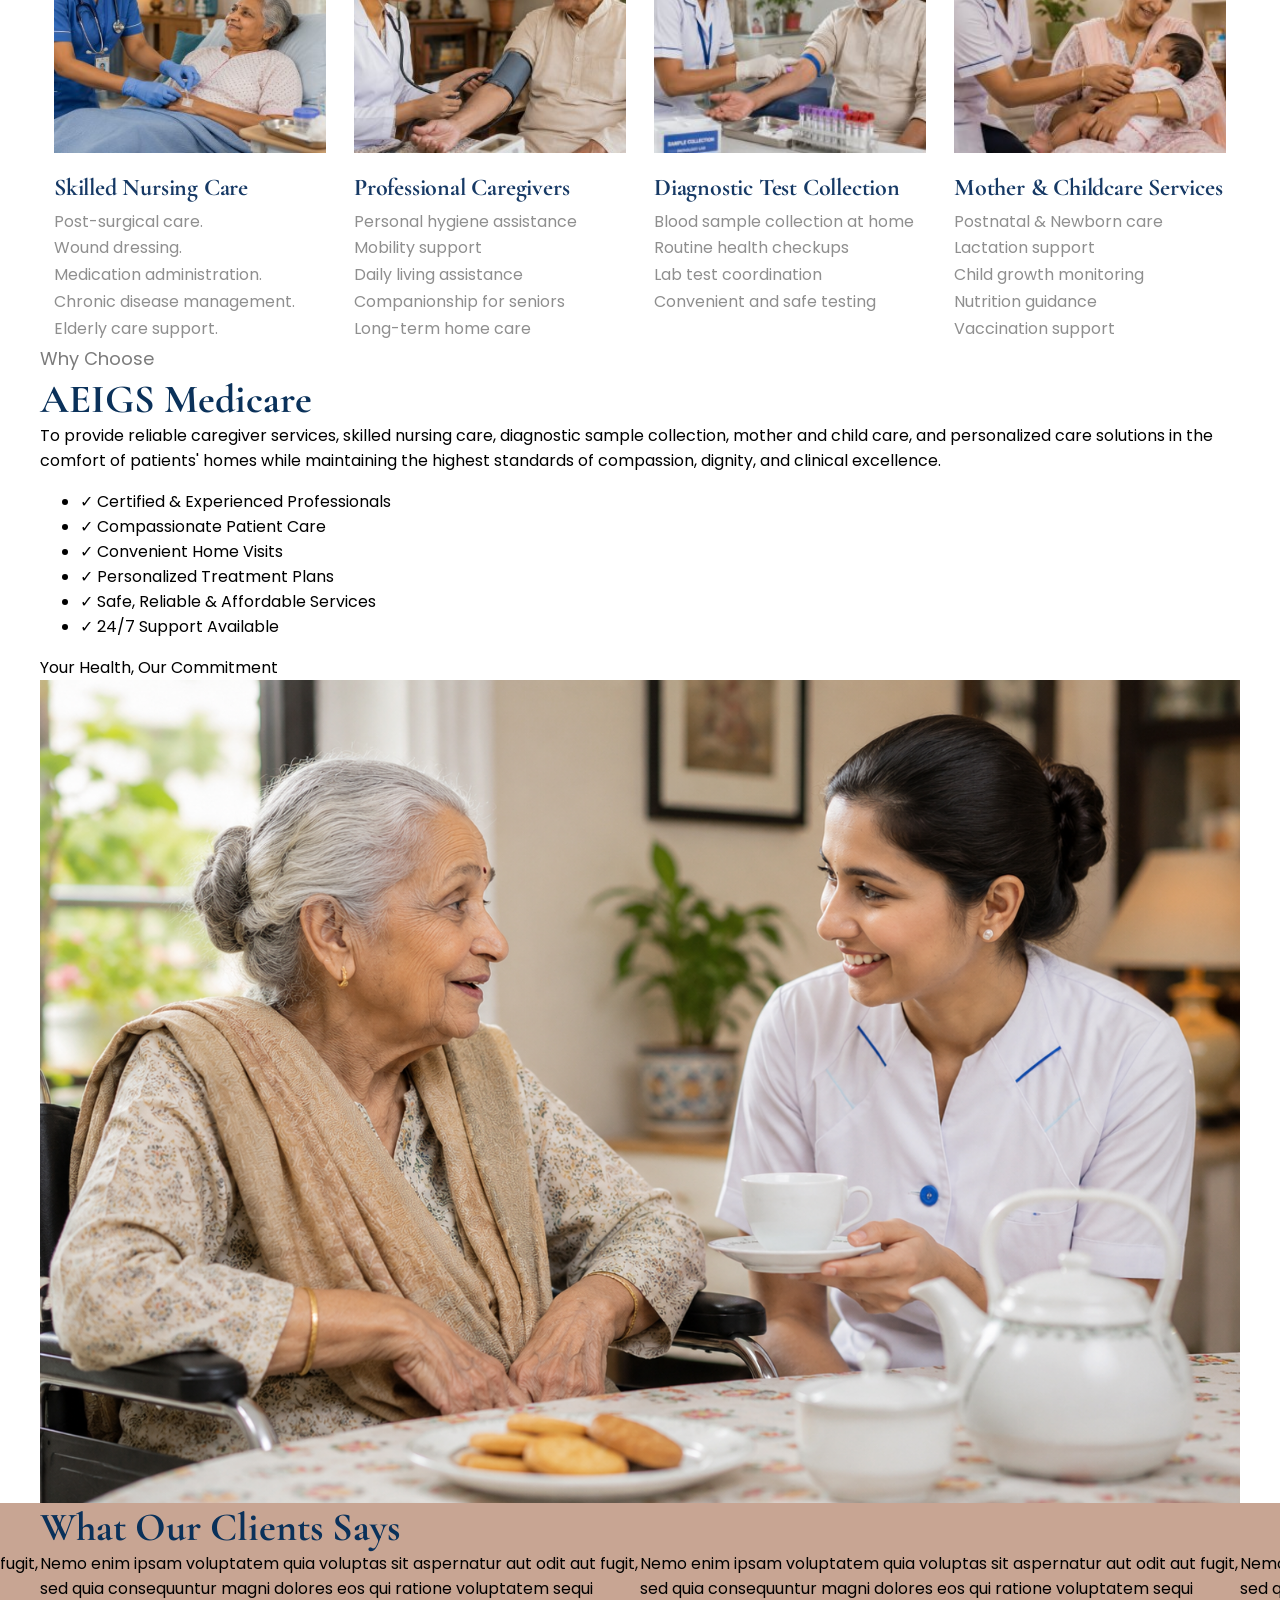
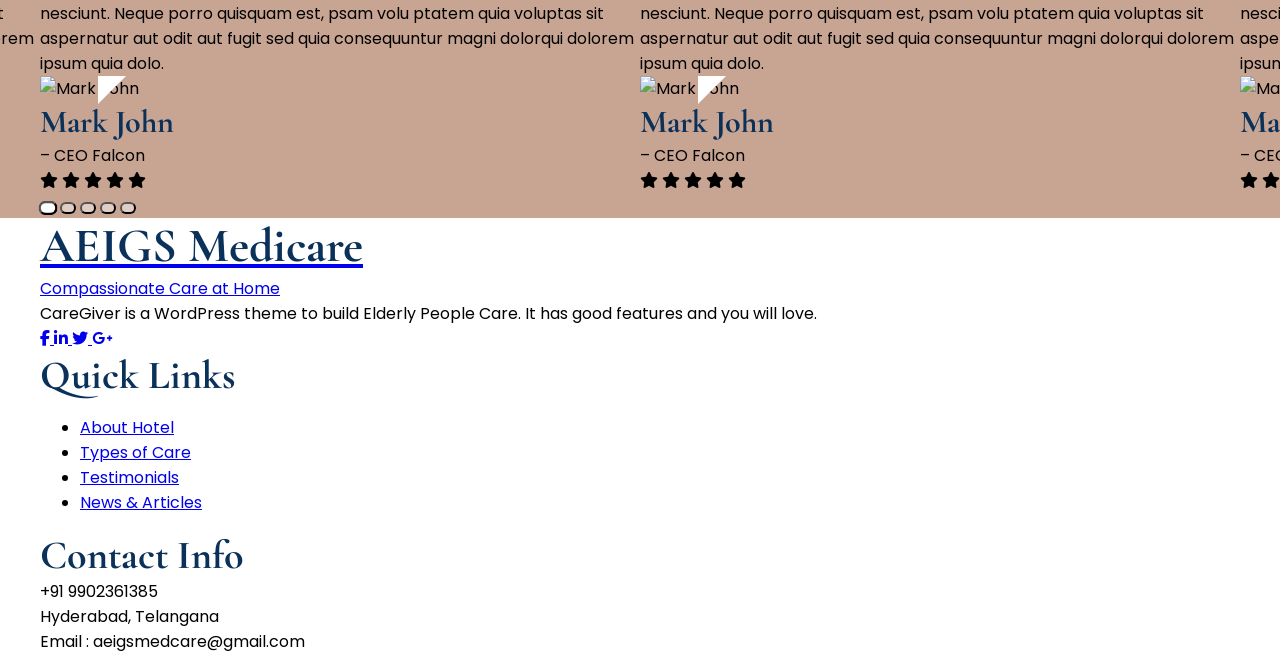
==== commit 898ab40d: "nav updates" ====
--- a/index.html
+++ b/index.html
@@ -220,12 +220,12 @@
                                 </li>
                                 <li>
                                     <a href="#" class="nav-link">
-                                        Knowledge Center
+                                        Careers
                                     </a>
                                 </li>
                                 <li>
                                     <a href="#" class="nav-link">
-                                        Contact
+                                        Contact Us
                                     </a>
                                 </li>
                             </ul>
